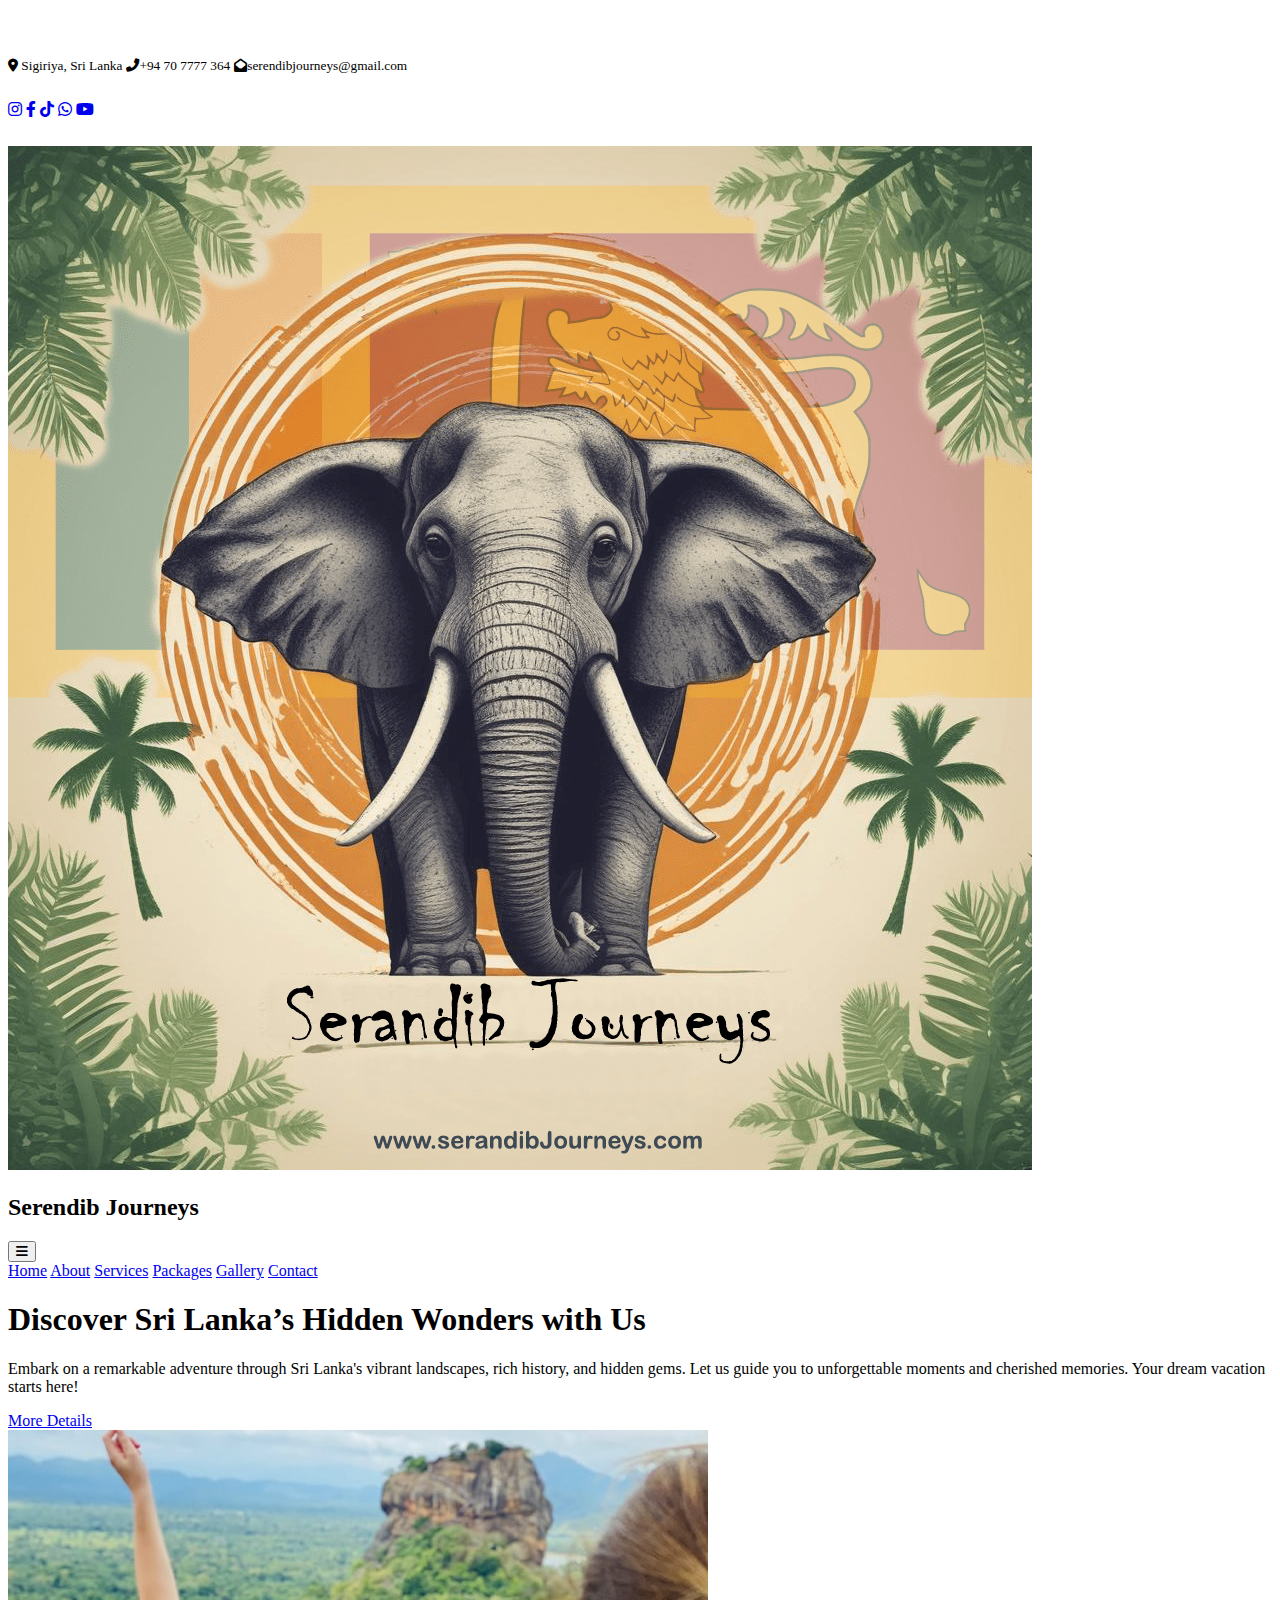
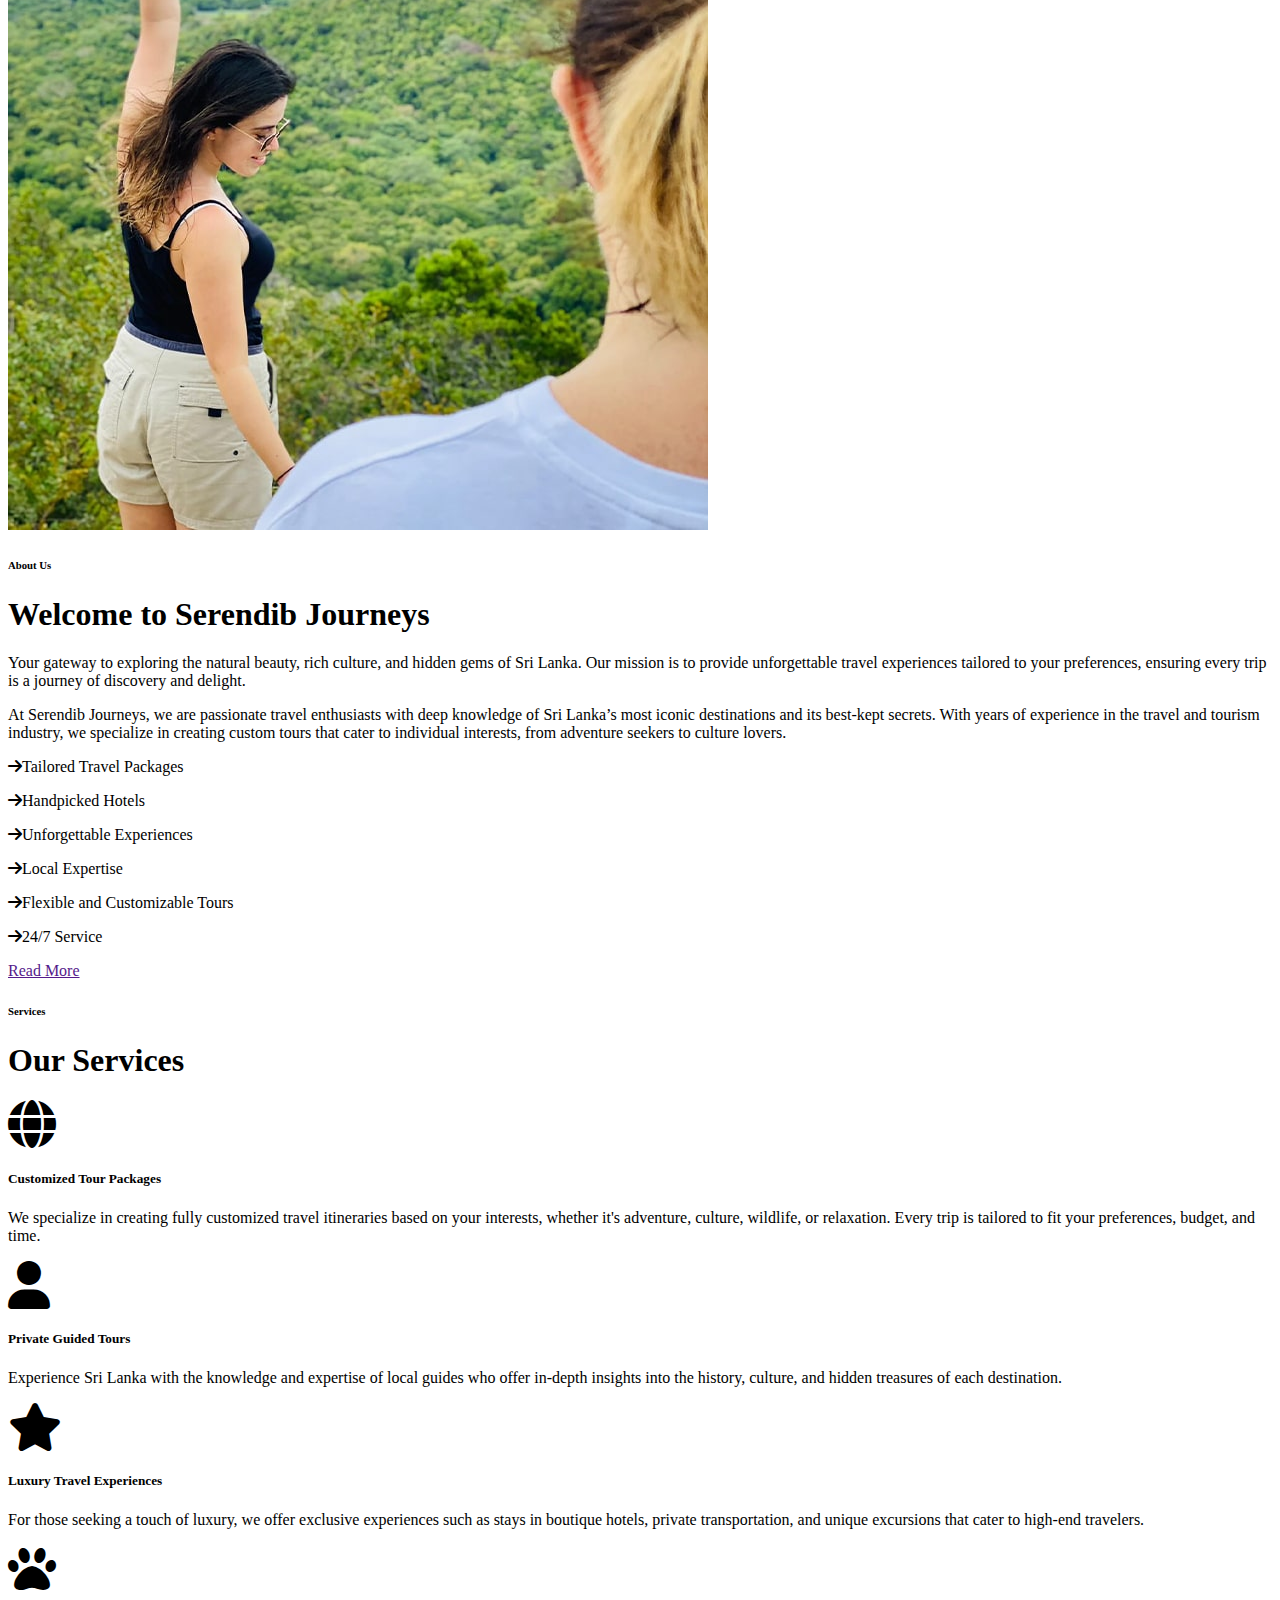
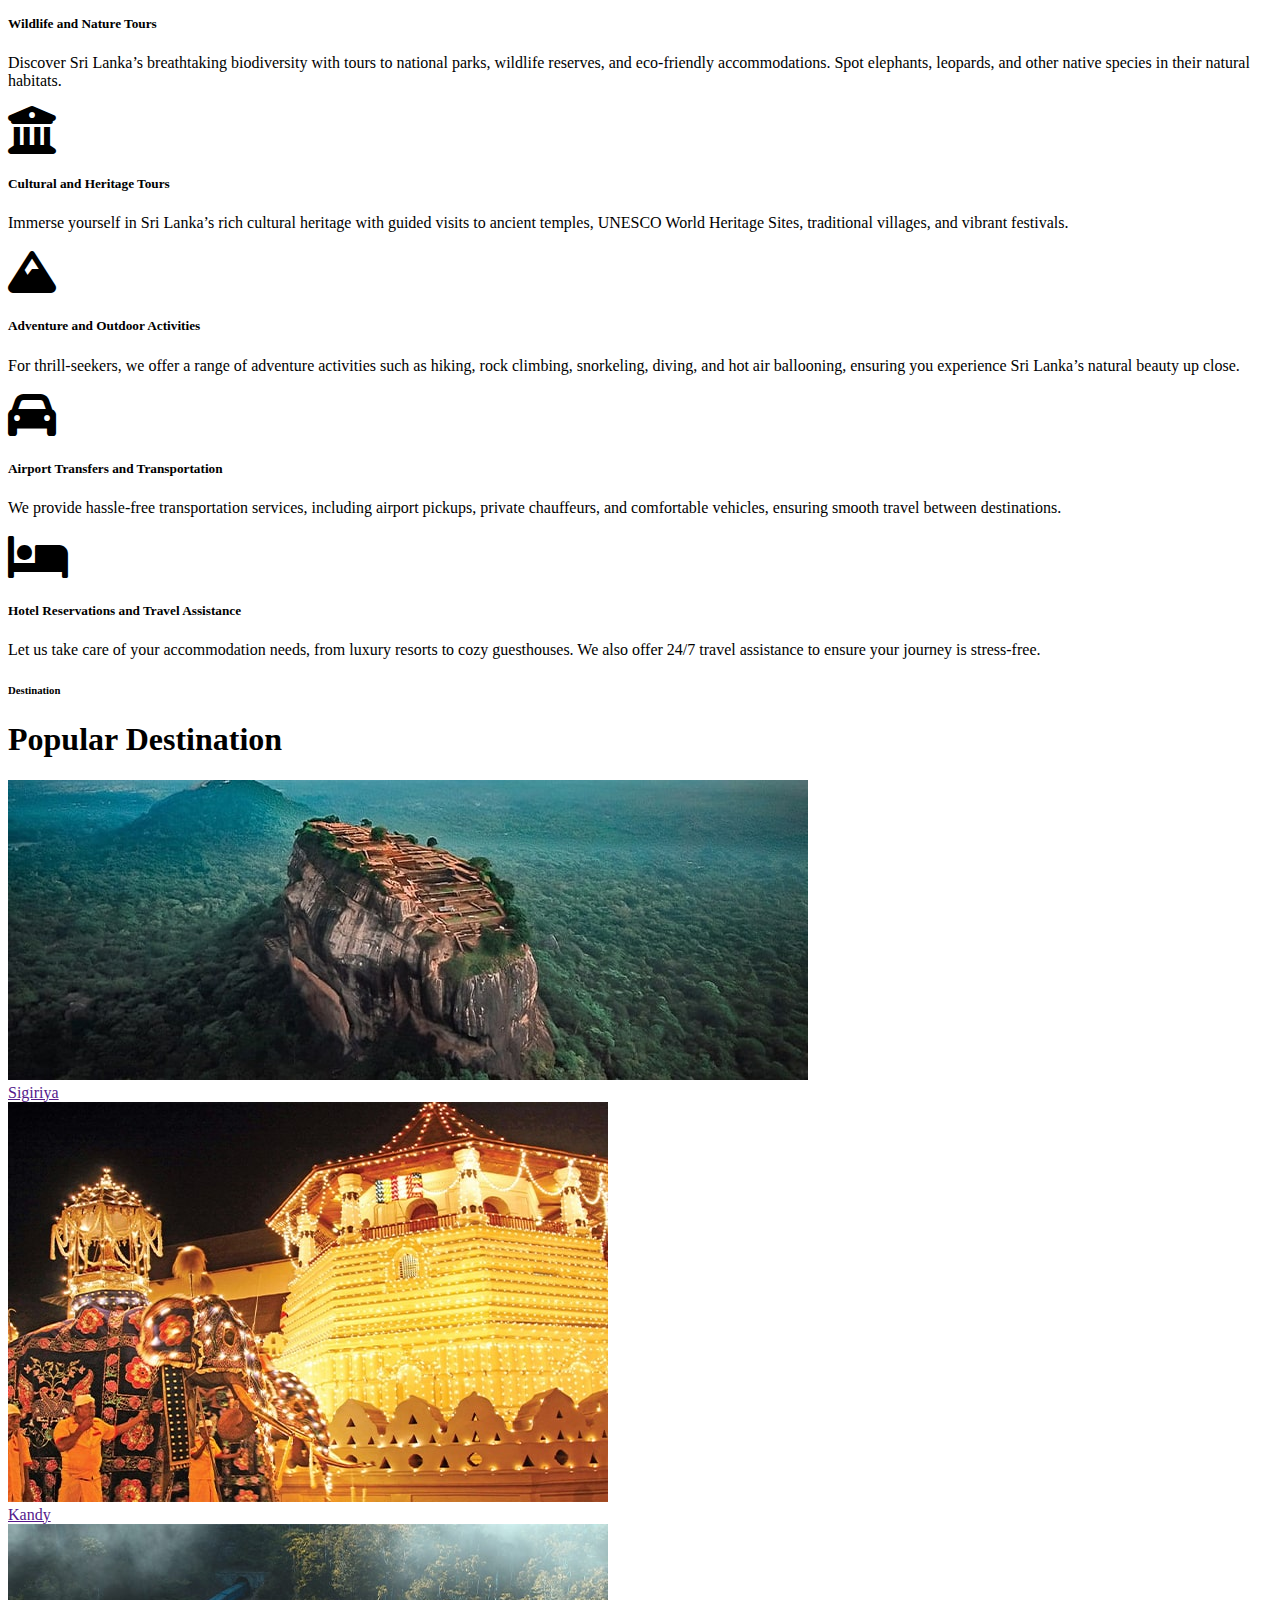
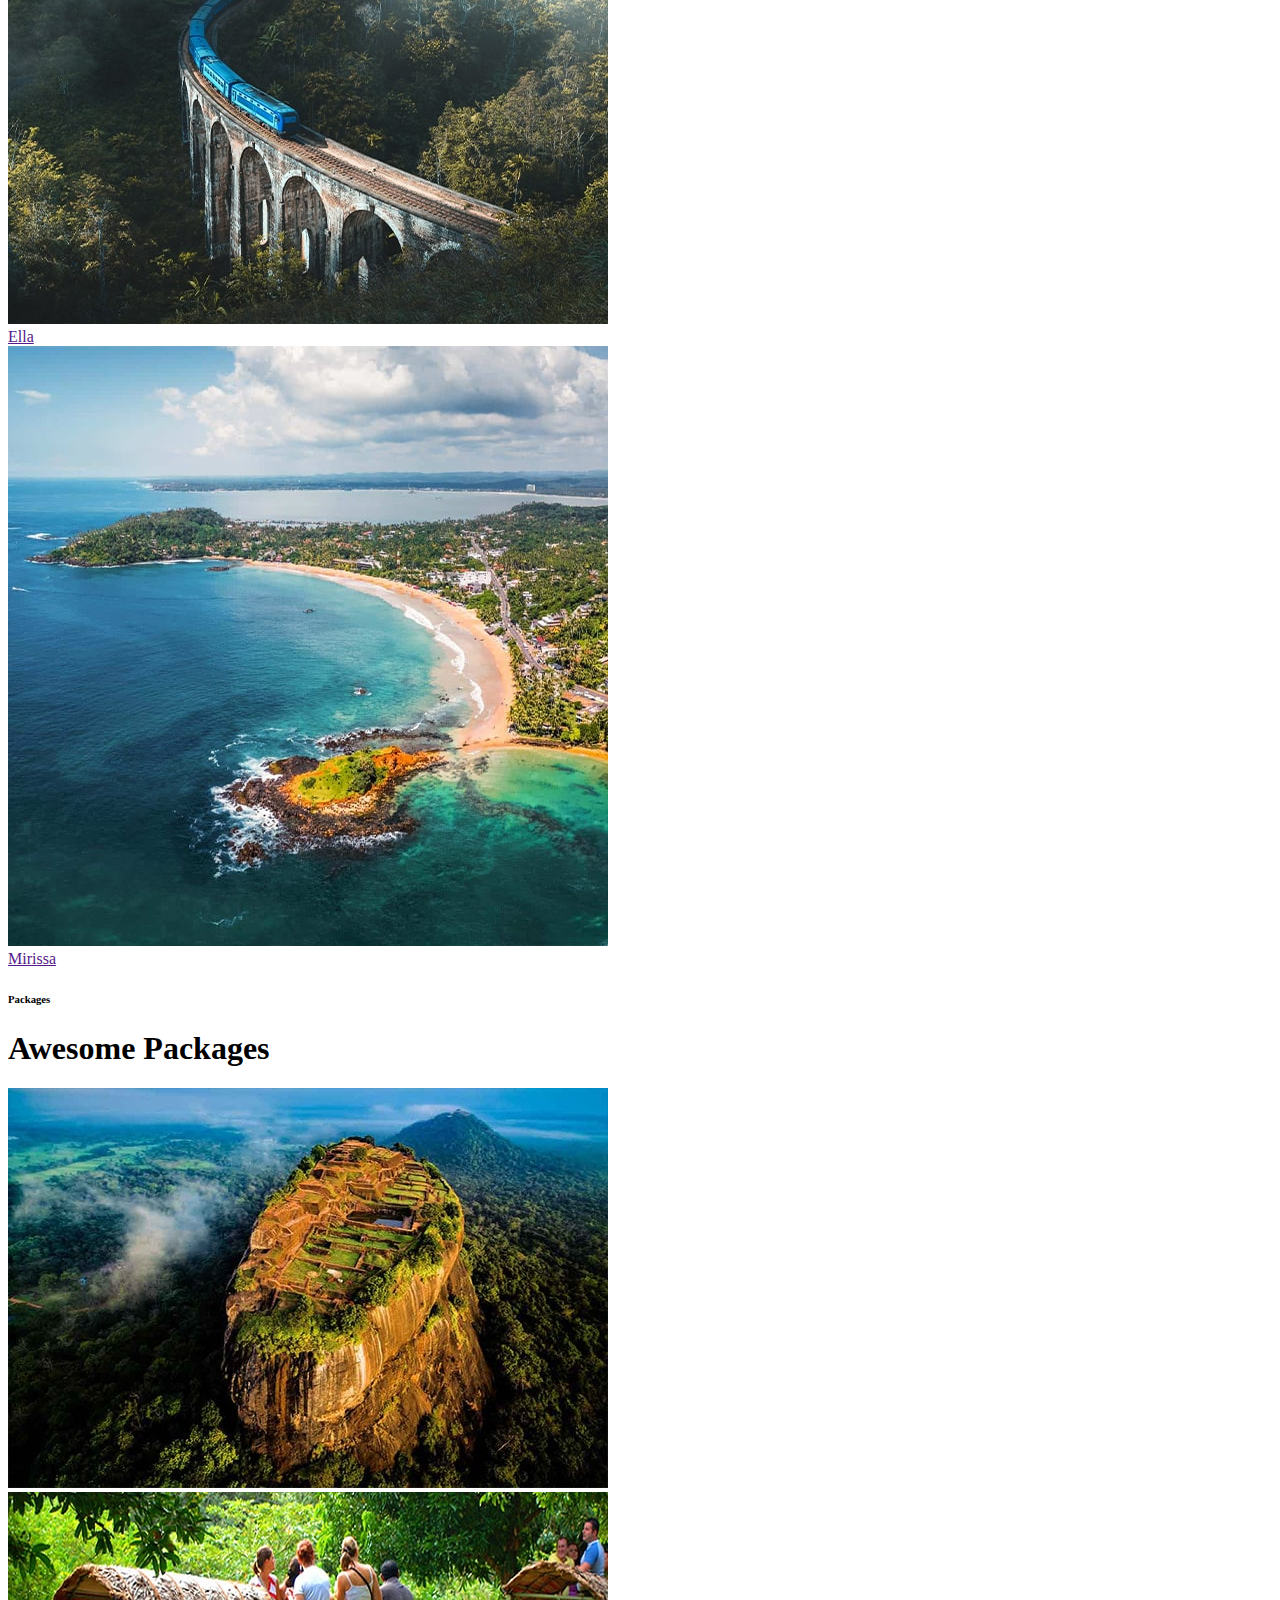
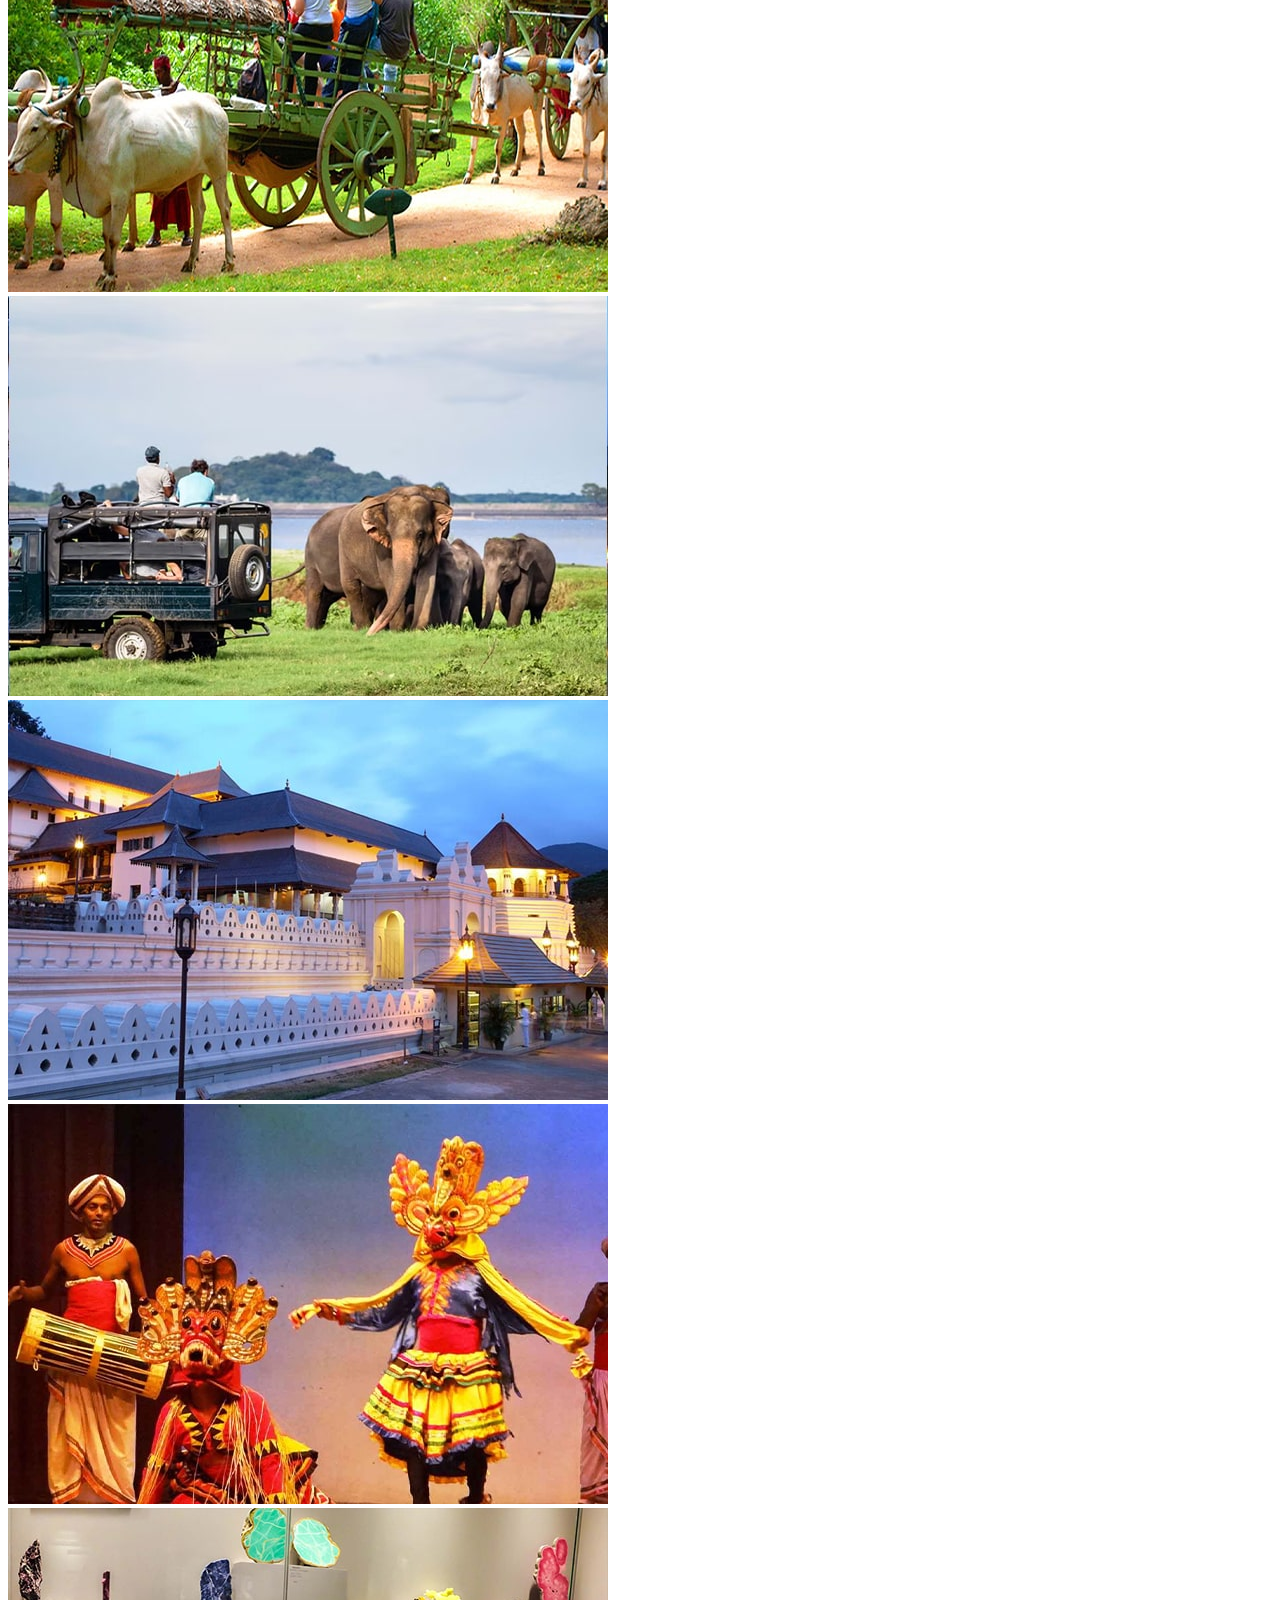
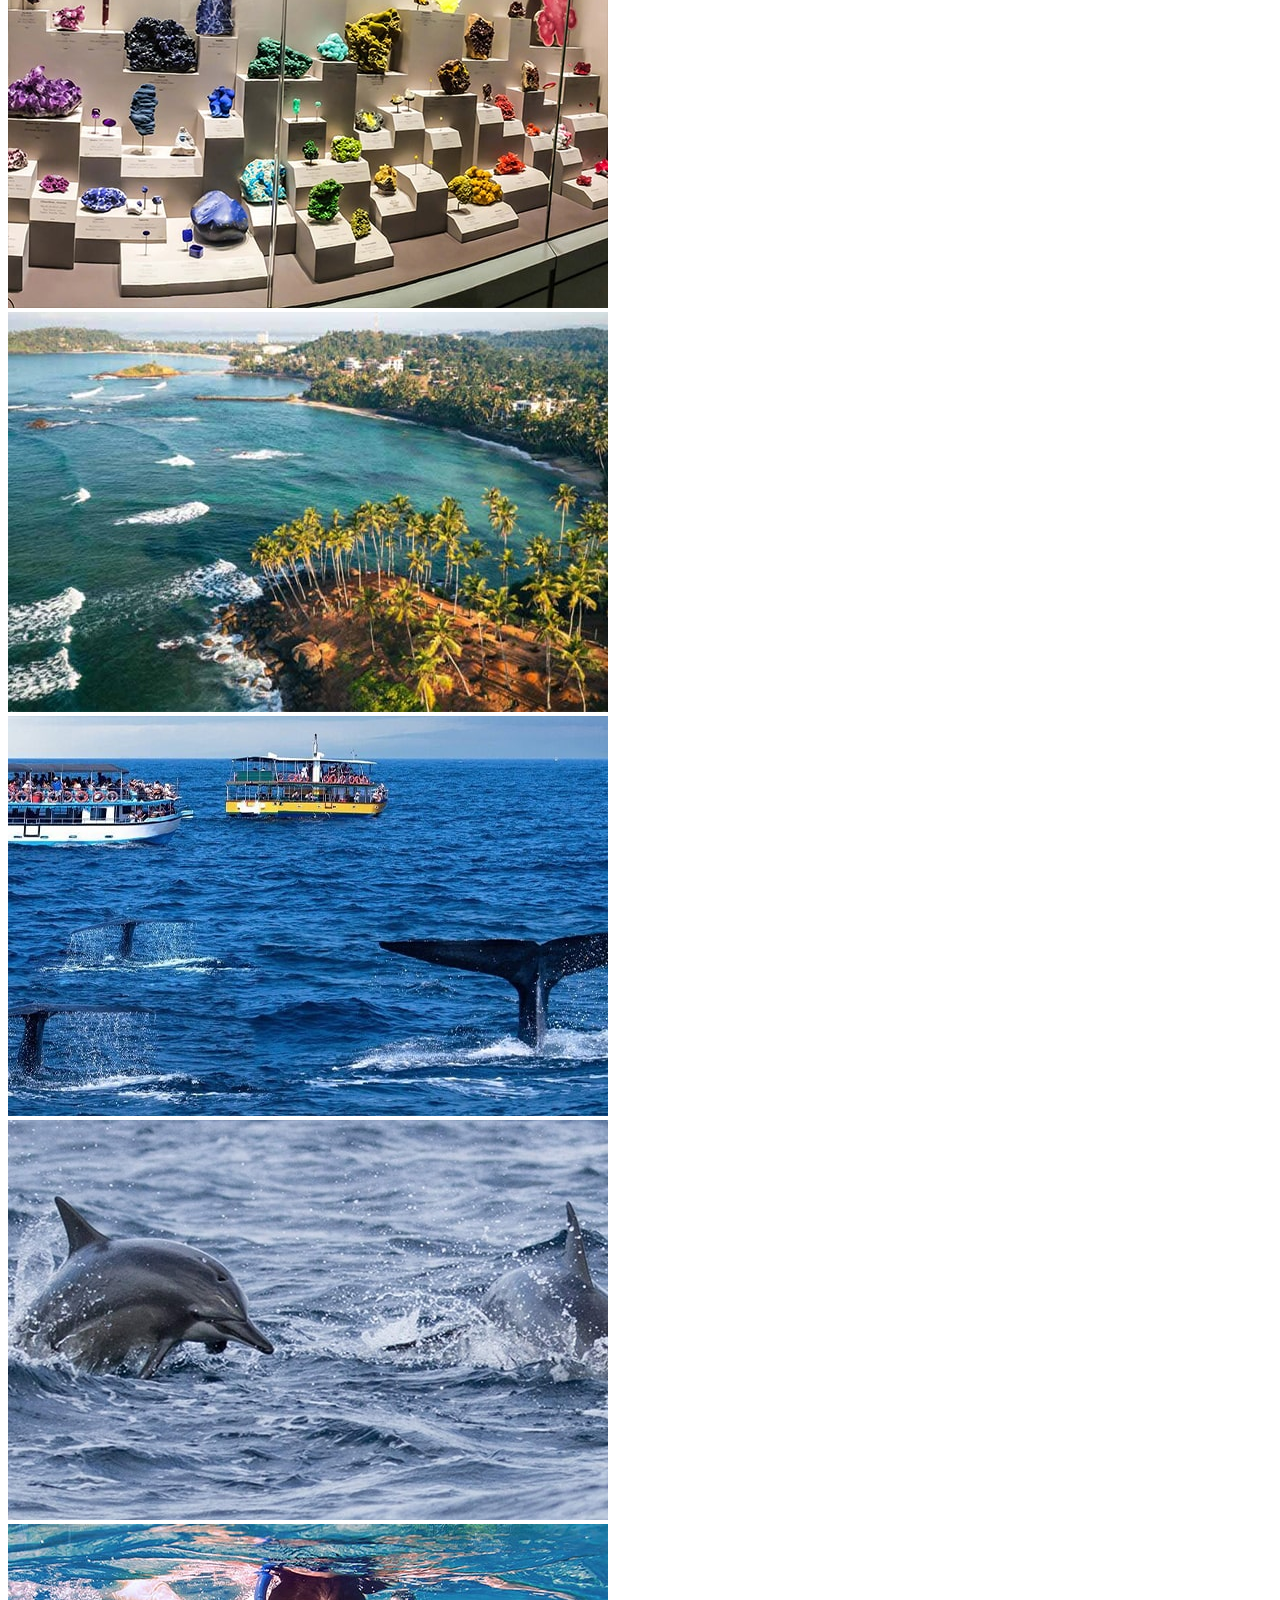
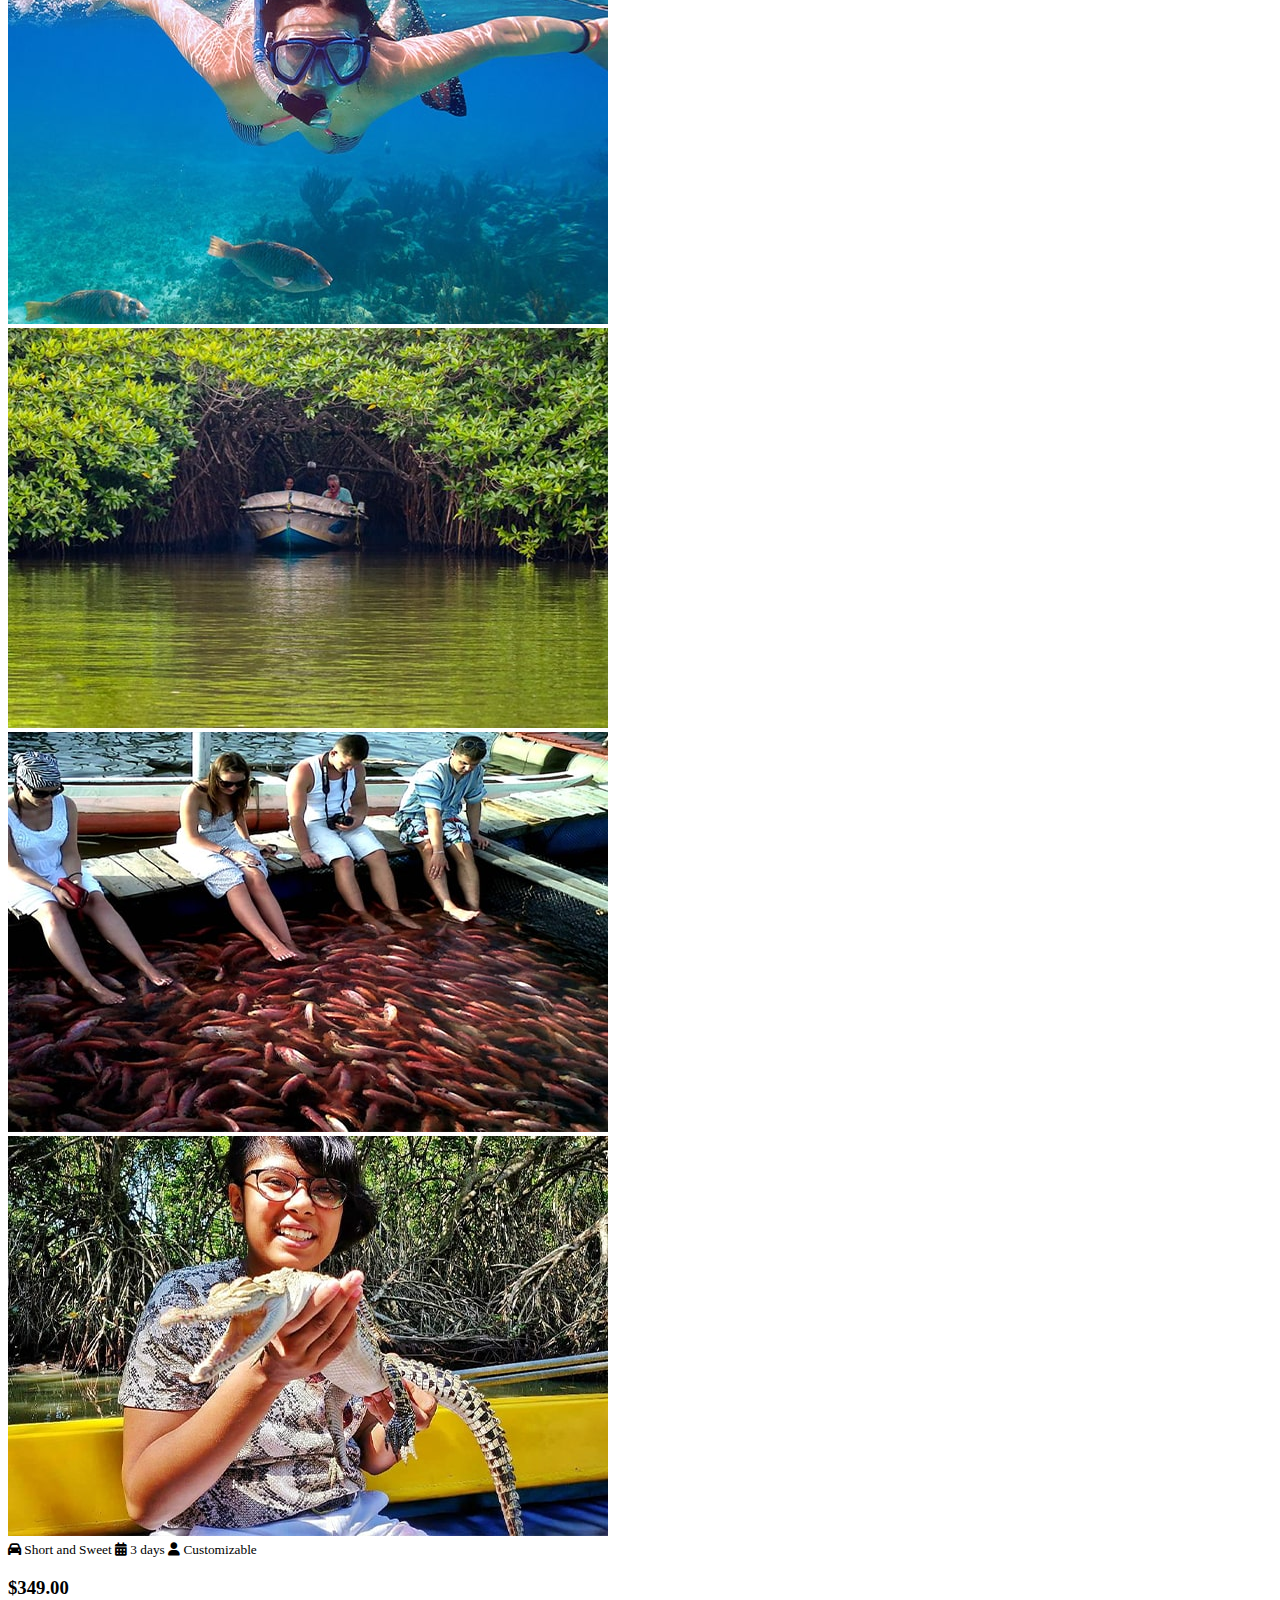
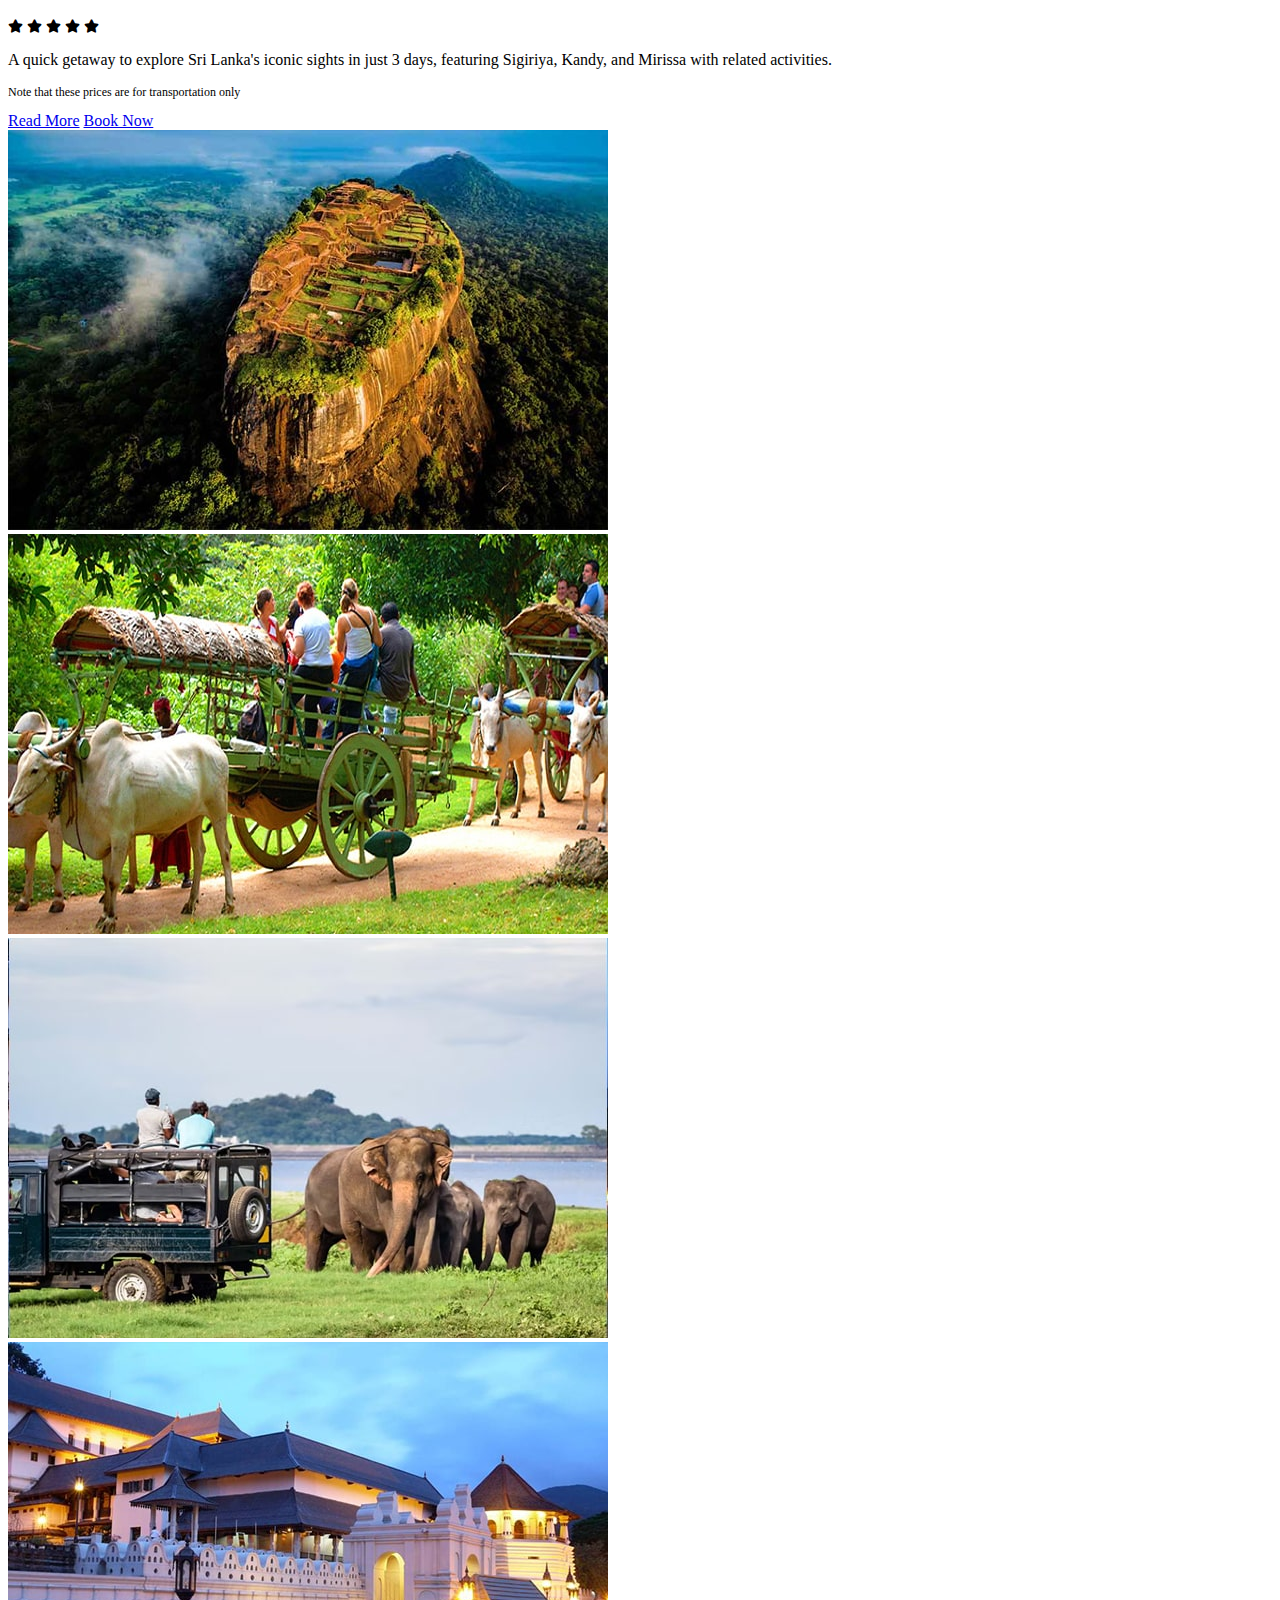
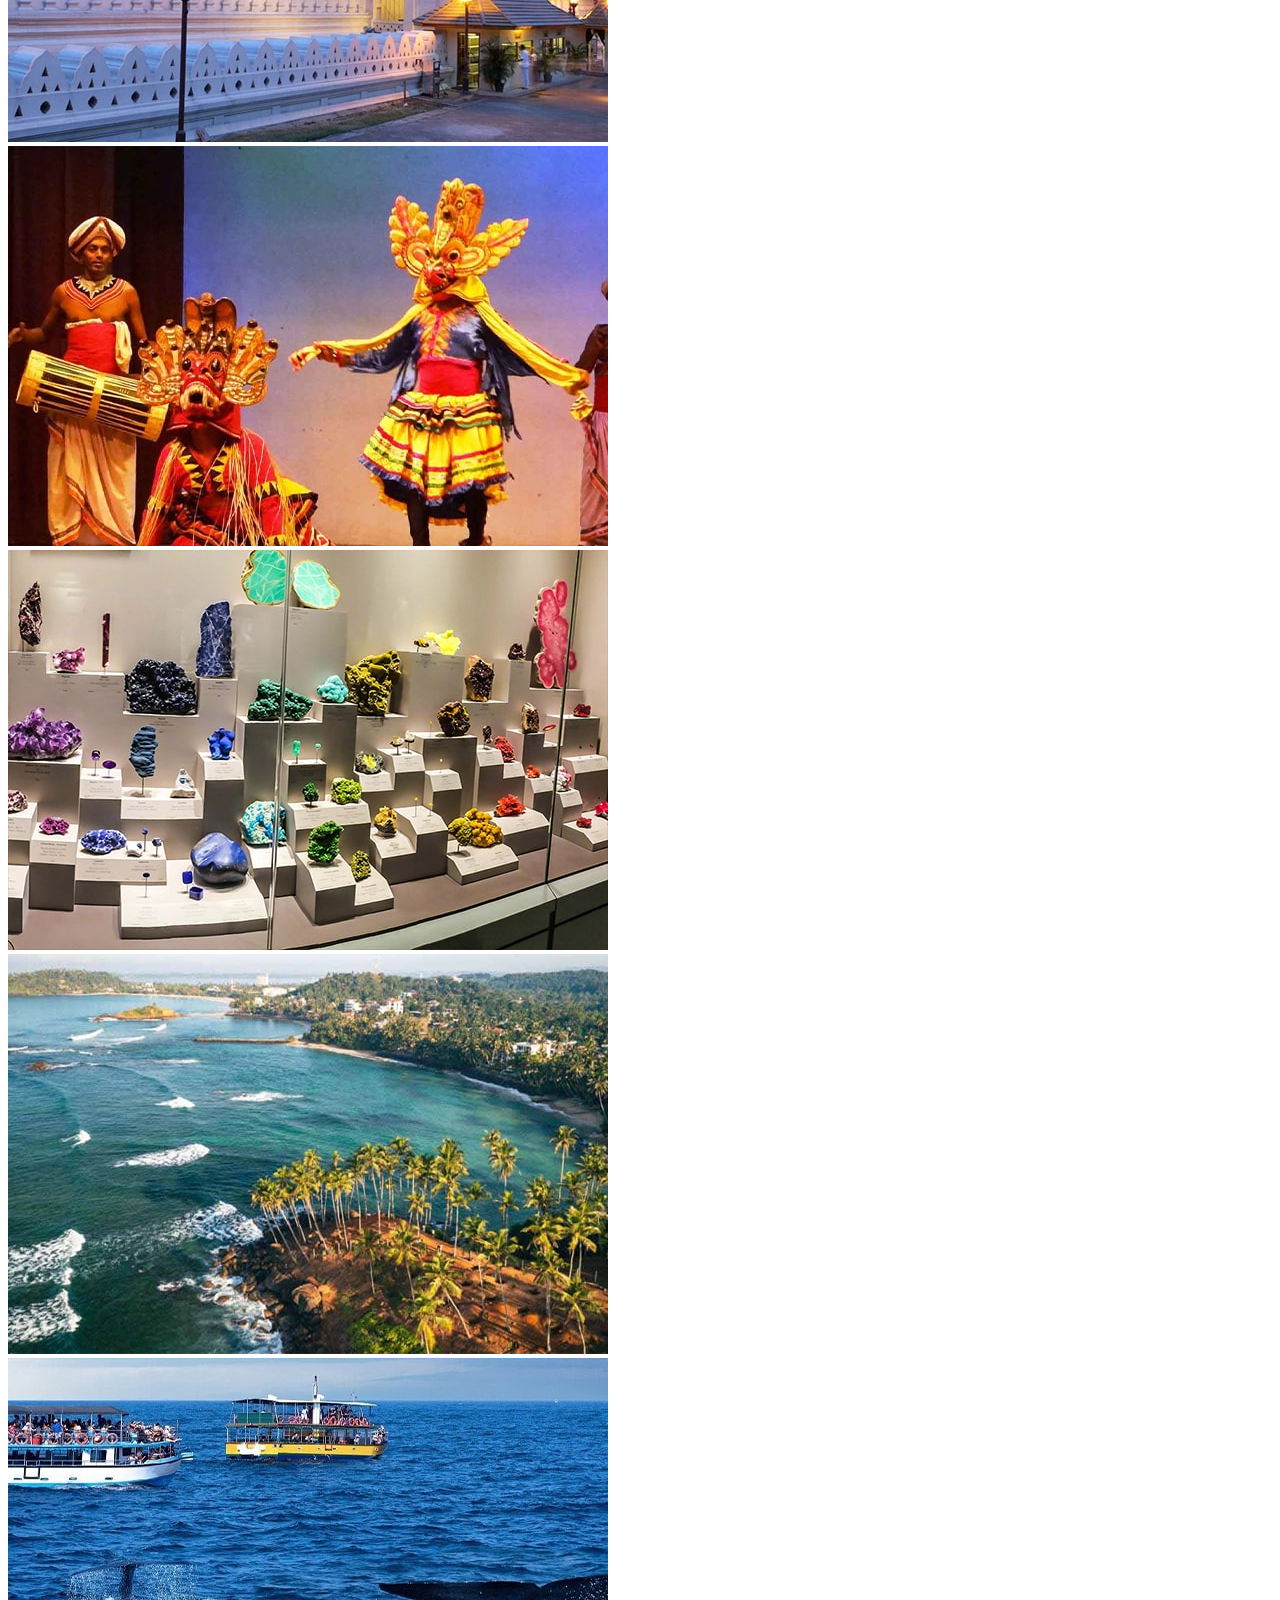
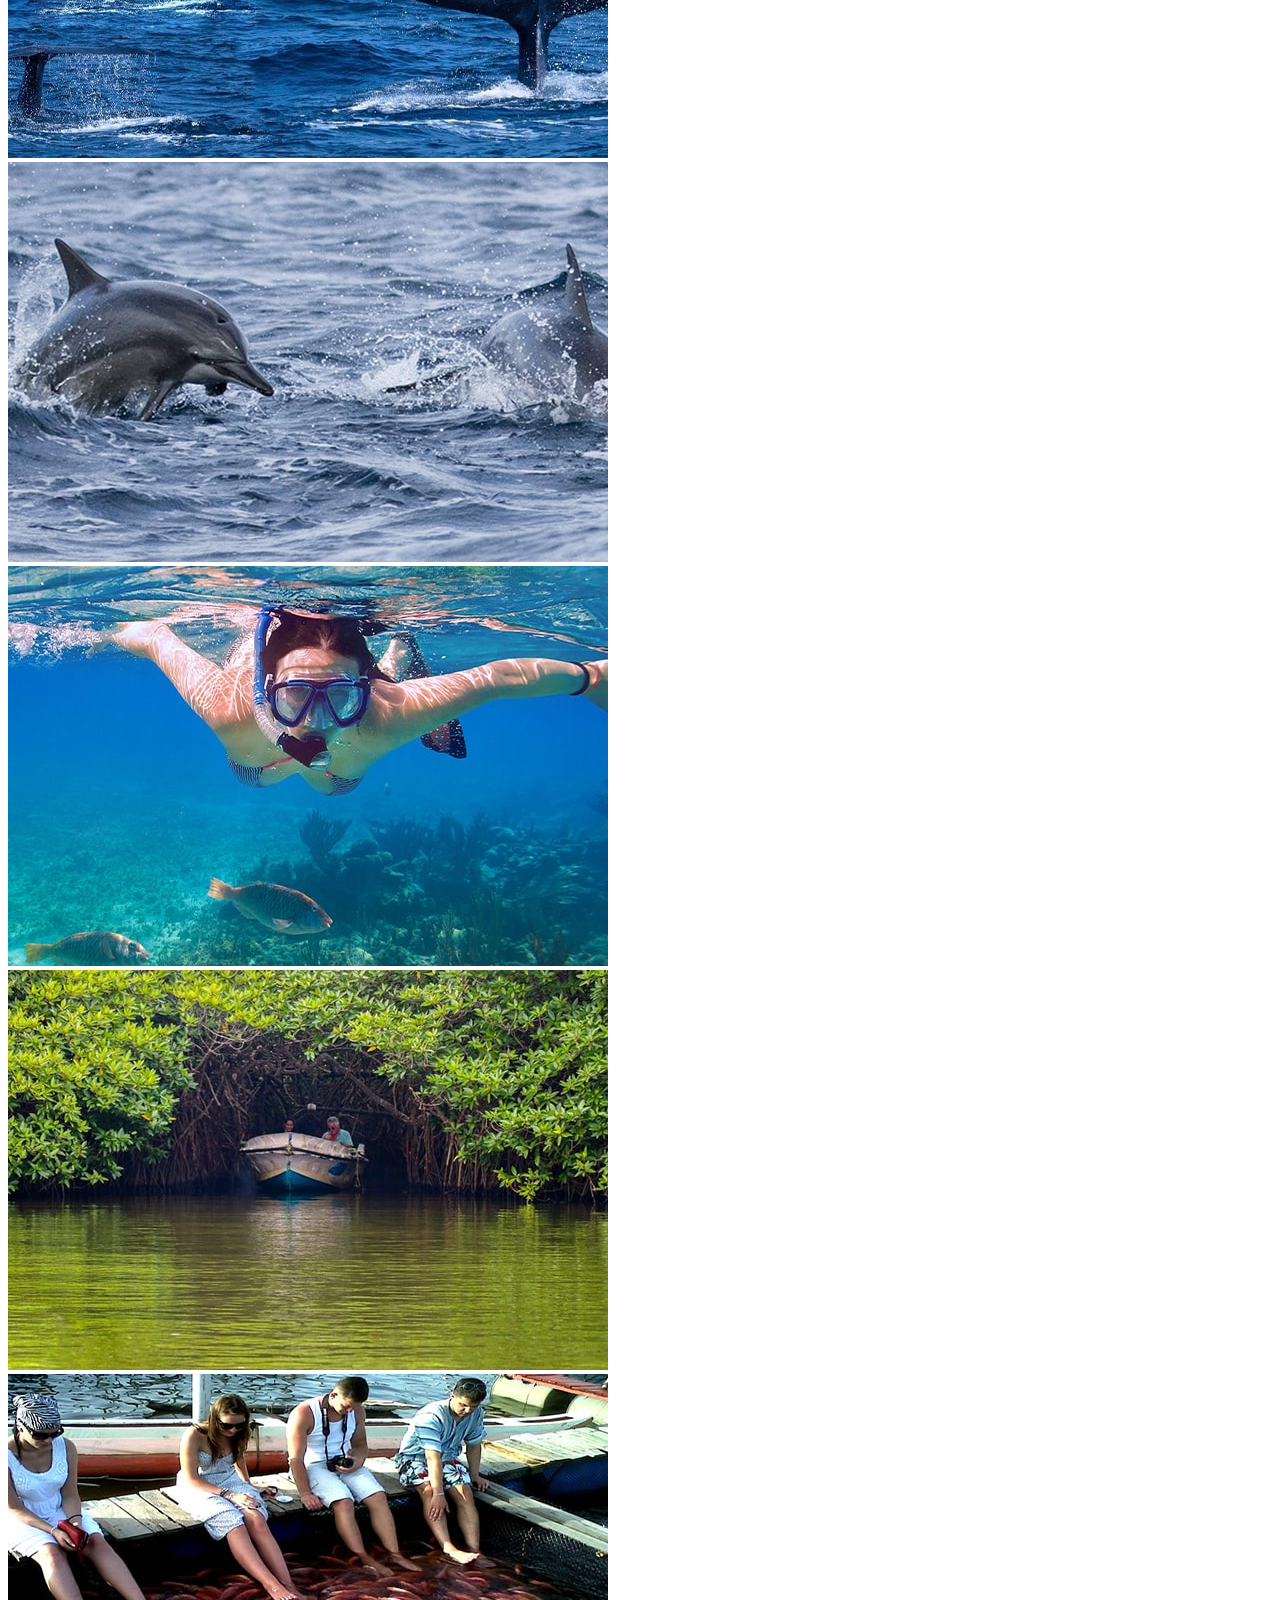
==== index.html @ efa12386 "img compress & set gallery" ====
<!DOCTYPE html>
<html lang="en">
  <head>
    <meta charset="utf-8" />
    <title>Serendib Journeys - Explore Sri Lanka with Expert Tour Guides</title>
    <meta content="width=device-width, initial-scale=1.0" name="viewport" />
    <meta
      content="Sri Lanka tours, expert tour guide, Ceylon travel, tourism"
      name="keywords"
    />
    <meta
      content="Discover the beauty of Sri Lanka with Serendib Journeys, the top tour guide service. Personalized itineraries, transport, and accommodations."
      name="description"
    />

    <!-- Favicon -->
    <link href="img/logo.png" rel="icon" />

    <!-- Google Web Fonts -->
    <link rel="preconnect" href="https://fonts.googleapis.com" />
    <link rel="preconnect" href="https://fonts.gstatic.com" crossorigin />
    <link
      href="https://fonts.googleapis.com/css2?family=Heebo:wght@400;500;600&family=Nunito:wght@600;700;800&display=swap"
      rel="stylesheet"
    />

    <!-- Icon Font Stylesheet -->
    <link
      href="https://cdnjs.cloudflare.com/ajax/libs/font-awesome/5.10.0/css/all.min.css"
      rel="stylesheet"
    />
    <link
      href="https://cdn.jsdelivr.net/npm/bootstrap-icons@1.4.1/font/bootstrap-icons.css"
      rel="stylesheet"
    />

    <link
      href="https://cdnjs.cloudflare.com/ajax/libs/font-awesome/6.0.0-beta3/css/all.min.css"
      rel="stylesheet"
    />

    <!-- Libraries Stylesheet -->
    <link href="lib/animate/animate.min.css" rel="stylesheet" />
    <link href="lib/owlcarousel/assets/owl.carousel.min.css" rel="stylesheet" />
    <link
      href="lib/tempusdominus/css/tempusdominus-bootstrap-4.min.css"
      rel="stylesheet"
    />

    <!-- Customized Bootstrap Stylesheet -->
    <link href="css/bootstrap.min.css" rel="stylesheet" />

    <!--  Stylesheet -->
    <link href="css/style.css" rel="stylesheet" />
  </head>
  <style>
    .carousel-item img {
      transition: transform 0.5s ease, opacity 0.5s ease;
    }
  </style>

  <body>
    <!-- Spinner Start -->
    <div
      id="spinner"
      class="show bg-white position-fixed translate-middle w-100 vh-100 top-50 start-50 d-flex align-items-center justify-content-center"
    >
      <div
        class="spinner-border text-primary"
        style="width: 3rem; height: 3rem"
        role="status"
      >
        <span class="sr-only">Loading...</span>
      </div>
    </div>
    <!-- Spinner End -->

    <!-- Topbar Start -->
    <div class="container-fluid bg-dark px-5 d-none d-lg-block">
      <div class="row gx-0">
        <div class="col-lg-8 text-center text-lg-start mb-2 mb-lg-0">
          <div class="d-inline-flex align-items-center" style="height: 45px">
            <small class="me-3 text-light"
              ><i class="fa fa-map-marker-alt me-2"></i> Sigiriya, Sri
              Lanka</small
            >
            <small class="me-3 text-light"
              ><i class="fa fa-phone-alt me-2"></i>+94 70 7777 364</small
            >
            <small class="text-light"
              ><i class="fa fa-envelope-open me-2"></i
              >serendibjourneys@gmail.com</small
            >
          </div>
        </div>
        <div class="col-lg-4 text-center text-lg-end">
          <div class="d-inline-flex align-items-center" style="height: 45px">
            <a
              class="btn btn-sm btn-outline-light btn-sm-square rounded-circle me-2"
              href="https://www.instagram.com/serendib_journeys/"
              target="_blank"
              rel="noopener noreferrer"
              ><i class="fab fa-instagram fw-normal"></i
            ></a>
            <a
              class="btn btn-sm btn-outline-light btn-sm-square rounded-circle me-2"
              href="https://web.facebook.com/profile.php?id=61565812649360"
              target="_blank"
              rel="noopener noreferrer"
              ><i class="fab fa-facebook-f fw-normal"></i
            ></a>
            <a
              class="btn btn-sm btn-outline-light btn-sm-square rounded-circle me-2"
              href="https://www.tiktok.com/@serendibjourneys"
              target="_blank"
              rel="noopener noreferrer"
              ><i class="fab fa-tiktok fw-normal"></i
            ></a>
            <a
              class="btn btn-sm btn-outline-light btn-sm-square rounded-circle me-2"
              href="https://wa.me/94707777364"
              target="_blank"
              rel="noopener noreferrer"
              ><i class="fab fa-whatsapp fw-normal"></i
            ></a>
            <a
              class="btn btn-sm btn-outline-light btn-sm-square rounded-circle"
              href="https://www.youtube.com/@SerendibJourneys"
              target="_blank"
              rel="noopener noreferrer"
              ><i class="fab fa-youtube fw-normal"></i
            ></a>
          </div>
        </div>
      </div>
    </div>
    <!-- Topbar End -->

    <!-- Navbar & Hero Start -->
    <div class="container-fluid position-relative p-0">
      <nav
        class="navbar navbar-expand-lg navbar-light px-4 px-lg-5 py-3 py-lg-0"
      >
        <a href="" class="navbar-brand p-0">
          <img src="img/logo.png" alt="Logo" />
        </a>
        <h2 class="text-primary m-0">Serendib Journeys</h2>
        <button
          class="navbar-toggler"
          type="button"
          data-bs-toggle="collapse"
          data-bs-target="#navbarCollapse"
        >
          <span class="fa fa-bars"></span>
        </button>
        <div class="collapse navbar-collapse" id="navbarCollapse">
          <div class="navbar-nav ms-auto py-0">
            <a href="index.html" class="nav-item nav-link active">Home</a>
            <a href="about.html" class="nav-item nav-link">About</a>
            <a href="service.html" class="nav-item nav-link">Services</a>
            <a href="package.html" class="nav-item nav-link">Packages</a>
            <a href="gallery.html" class="nav-item nav-link">Gallery</a>
            <a href="contact.html" class="nav-item nav-link">Contact</a>
          </div>
          <!-- <a href="" class="btn btn-primary rounded-pill py-2 px-4">Register</a> -->
        </div>
      </nav>

      <div class="container-fluid bg-primary py-5 mb-5 hero-header">
        <div class="container py-5">
          <div class="row justify-content-center py-5">
            <div class="col-lg-10 pt-lg-5 mt-lg-5 text-center">
              <h1 class="display-3 text-white mb-3 animated slideInDown">
                Discover Sri Lanka’s Hidden Wonders with Us
              </h1>
              <p class="fs-4 text-white mb-4 animated slideInDown">
                Embark on a remarkable adventure through Sri Lanka's vibrant
                landscapes, rich history, and hidden gems. Let us guide you to
                unforgettable moments and cherished memories. Your dream
                vacation starts here!
              </p>
              <div class="position-relative w-75 mx-auto animated slideInDown">
                <a
                  href="package.html"
                  class="btn btn-primary rounded-pill py-2 px-4"
                  >More Details</a
                >
                <!-- <input
                  class="form-control border-0 rounded-pill w-100 py-3 ps-4 pe-5"
                  type="text"
                  placeholder="Eg: Thailand"
                />
                <button
                  type="button"
                  class="btn btn-primary rounded-pill py-2 px-4 position-absolute top-0 end-0 me-2"
                  style="margin-top: 7px"
                >
                  Search
                </button> -->
              </div>
            </div>
          </div>
        </div>
      </div>
    </div>
    <!-- Navbar & Hero End -->

    <!-- About Start -->
    <div class="container-xxl py-5">
      <div class="container">
        <div class="row g-5">
          <div
            class="col-lg-6 wow fadeInUp"
            data-wow-delay="0.1s"
            style="min-height: 400px"
          >
            <div class="position-relative h-100">
              <img
                class="img-fluid position-absolute w-100 h-100"
                src="img/about.jpg"
                alt=""
                style="object-fit: cover"
              />
            </div>
          </div>
          <div class="col-lg-6 wow fadeInUp" data-wow-delay="0.3s">
            <h6 class="section-title bg-white text-start text-primary pe-3">
              About Us
            </h6>
            <h1 class="mb-4">
              Welcome to <span class="text-primary">Serendib Journeys</span>
            </h1>
            <p class="mb-4">
              Your gateway to exploring the natural beauty, rich culture, and
              hidden gems of Sri Lanka. Our mission is to provide unforgettable
              travel experiences tailored to your preferences, ensuring every
              trip is a journey of discovery and delight.
            </p>
            <p class="mb-4">
              At Serendib Journeys, we are passionate travel enthusiasts with
              deep knowledge of Sri Lanka’s most iconic destinations and its
              best-kept secrets. With years of experience in the travel and
              tourism industry, we specialize in creating custom tours that
              cater to individual interests, from adventure seekers to culture
              lovers.
            </p>
            <div class="row gy-2 gx-4 mb-4">
              <div class="col-sm-6">
                <p class="mb-0">
                  <i class="fa fa-arrow-right text-primary me-2"></i>Tailored
                  Travel Packages
                </p>
              </div>
              <div class="col-sm-6">
                <p class="mb-0">
                  <i class="fa fa-arrow-right text-primary me-2"></i>Handpicked
                  Hotels
                </p>
              </div>
              <div class="col-sm-6">
                <p class="mb-0">
                  <i class="fa fa-arrow-right text-primary me-2"></i
                  >Unforgettable Experiences
                </p>
              </div>
              <div class="col-sm-6">
                <p class="mb-0">
                  <i class="fa fa-arrow-right text-primary me-2"></i>Local
                  Expertise
                </p>
              </div>
              <div class="col-sm-6">
                <p class="mb-0">
                  <i class="fa fa-arrow-right text-primary me-2"></i>Flexible
                  and Customizable Tours
                </p>
              </div>
              <div class="col-sm-6">
                <p class="mb-0">
                  <i class="fa fa-arrow-right text-primary me-2"></i>24/7
                  Service
                </p>
              </div>
            </div>
            <a class="btn btn-primary py-3 px-5 mt-2" href="">Read More</a>
          </div>
        </div>
      </div>
    </div>
    <!-- About End -->

    <!-- Service Start -->
    <div class="container-xxl py-5">
      <div class="container">
        <div class="text-center wow fadeInUp" data-wow-delay="0.1s">
          <h6 class="section-title bg-white text-center text-primary px-3">
            Services
          </h6>
          <h1 class="mb-5">Our Services</h1>
        </div>
        <div class="row g-4">
          <div class="col-lg-3 col-sm-6 wow fadeInUp" data-wow-delay="0.1s">
            <div class="service-item rounded pt-3">
              <div class="p-4">
                <i class="fa fa-3x fa-globe text-primary mb-4"></i>
                <h5>Customized Tour Packages</h5>
                <p>
                  We specialize in creating fully customized travel itineraries
                  based on your interests, whether it's adventure, culture,
                  wildlife, or relaxation. Every trip is tailored to fit your
                  preferences, budget, and time.
                </p>
              </div>
            </div>
          </div>
          <div class="col-lg-3 col-sm-6 wow fadeInUp" data-wow-delay="0.3s">
            <div class="service-item rounded pt-3">
              <div class="p-4">
                <i class="fa fa-3x fa-user text-primary mb-4"></i>
                <h5>Private Guided Tours</h5>
                <p>
                  Experience Sri Lanka with the knowledge and expertise of local
                  guides who offer in-depth insights into the history, culture,
                  and hidden treasures of each destination.
                </p>
              </div>
            </div>
          </div>
          <div class="col-lg-3 col-sm-6 wow fadeInUp" data-wow-delay="0.5s">
            <div class="service-item rounded pt-3">
              <div class="p-4">
                <i class="fa fa-3x fa-star text-primary mb-4"></i>
                <h5>Luxury Travel Experiences</h5>
                <p>
                  For those seeking a touch of luxury, we offer exclusive
                  experiences such as stays in boutique hotels, private
                  transportation, and unique excursions that cater to high-end
                  travelers.
                </p>
              </div>
            </div>
          </div>
          <div class="col-lg-3 col-sm-6 wow fadeInUp" data-wow-delay="0.7s">
            <div class="service-item rounded pt-3">
              <div class="p-4">
                <i class="fa fa-3x fa-paw text-primary mb-4"></i>
                <h5>Wildlife and Nature Tours</h5>
                <p>
                  Discover Sri Lanka’s breathtaking biodiversity with tours to
                  national parks, wildlife reserves, and eco-friendly
                  accommodations. Spot elephants, leopards, and other native
                  species in their natural habitats.
                </p>
              </div>
            </div>
          </div>
          <div class="col-lg-3 col-sm-6 wow fadeInUp" data-wow-delay="0.1s">
            <div class="service-item rounded pt-3">
              <div class="p-4">
                <i class="fa fa-3x fa-university text-primary mb-4"></i>
                <h5>Cultural and Heritage Tours</h5>
                <p>
                  Immerse yourself in Sri Lanka’s rich cultural heritage with
                  guided visits to ancient temples, UNESCO World Heritage Sites,
                  traditional villages, and vibrant festivals.
                </p>
              </div>
            </div>
          </div>
          <div class="col-lg-3 col-sm-6 wow fadeInUp" data-wow-delay="0.3s">
            <div class="service-item rounded pt-3">
              <div class="p-4">
                <i class="fa fa-3x fa-mountain text-primary mb-4"></i>
                <h5>Adventure and Outdoor Activities</h5>
                <p>
                  For thrill-seekers, we offer a range of adventure activities
                  such as hiking, rock climbing, snorkeling, diving, and hot air
                  ballooning, ensuring you experience Sri Lanka’s natural beauty
                  up close.
                </p>
              </div>
            </div>
          </div>
          <div class="col-lg-3 col-sm-6 wow fadeInUp" data-wow-delay="0.5s">
            <div class="service-item rounded pt-3">
              <div class="p-4">
                <i class="fa fa-3x fa-car text-primary mb-4"></i>
                <h5>Airport Transfers and Transportation</h5>
                <p>
                  We provide hassle-free transportation services, including
                  airport pickups, private chauffeurs, and comfortable vehicles,
                  ensuring smooth travel between destinations.
                </p>
              </div>
            </div>
          </div>
          <div class="col-lg-3 col-sm-6 wow fadeInUp" data-wow-delay="0.7s">
            <div class="service-item rounded pt-3">
              <div class="p-4">
                <i class="fa fa-3x fa-bed text-primary mb-4"></i>
                <h5>Hotel Reservations and Travel Assistance</h5>
                <p>
                  Let us take care of your accommodation needs, from luxury
                  resorts to cozy guesthouses. We also offer 24/7 travel
                  assistance to ensure your journey is stress-free.
                </p>
              </div>
            </div>
          </div>
        </div>
      </div>
    </div>
    <!-- Service End -->

    <!-- Destination Start -->
    <div class="container-xxl py-5 destination">
      <div class="container">
        <div class="text-center wow fadeInUp" data-wow-delay="0.1s">
          <h6 class="section-title bg-white text-center text-primary px-3">
            Destination
          </h6>
          <h1 class="mb-5">Popular Destination</h1>
        </div>
        <div class="row g-3">
          <div class="col-lg-7 col-md-6">
            <div class="row g-3">
              <div class="col-lg-12 col-md-12 wow zoomIn" data-wow-delay="0.1s">
                <a class="position-relative d-block overflow-hidden" href="">
                  <img class="img-fluid" src="img/destination-1.jpg" alt="" />
                  <div
                    class="bg-white text-primary fw-bold position-absolute bottom-0 end-0 m-3 py-1 px-2"
                  >
                    Sigiriya
                  </div>
                </a>
              </div>
              <div class="col-lg-6 col-md-12 wow zoomIn" data-wow-delay="0.3s">
                <a class="position-relative d-block overflow-hidden" href="">
                  <img class="img-fluid" src="img/destination-2.jpg" alt="" />
                  <!-- <div
                    class="bg-white text-danger fw-bold position-absolute top-0 start-0 m-3 py-1 px-2"
                  >
                    25% OFF
                  </div> -->
                  <div
                    class="bg-white text-primary fw-bold position-absolute bottom-0 end-0 m-3 py-1 px-2"
                  >
                    Kandy
                  </div>
                </a>
              </div>
              <div class="col-lg-6 col-md-12 wow zoomIn" data-wow-delay="0.5s">
                <a class="position-relative d-block overflow-hidden" href="">
                  <img class="img-fluid" src="img/destination-3.jpg" alt="" />
                  <!-- <div
                    class="bg-white text-danger fw-bold position-absolute top-0 start-0 m-3 py-1 px-2"
                  >
                    35% OFF
                  </div> -->
                  <div
                    class="bg-white text-primary fw-bold position-absolute bottom-0 end-0 m-3 py-1 px-2"
                  >
                    Ella
                  </div>
                </a>
              </div>
            </div>
          </div>
          <div
            class="col-lg-5 col-md-6 wow zoomIn"
            data-wow-delay="0.7s"
            style="min-height: 350px"
          >
            <a class="position-relative d-block h-100 overflow-hidden" href="">
              <img
                class="img-fluid position-absolute w-100 h-100"
                src="img/destination-4.jpg"
                alt=""
                style="object-fit: cover"
              />
              <!-- <div
                class="bg-white text-danger fw-bold position-absolute top-0 start-0 m-3 py-1 px-2"
              >
                20% OFF
              </div> -->
              <div
                class="bg-white text-primary fw-bold position-absolute bottom-0 end-0 m-3 py-1 px-2"
              >
                Mirissa
              </div>
            </a>
          </div>
        </div>
      </div>
    </div>
    <!-- Destination Start -->

    <!-- Package Start -->
    <div class="container-xxl py-5">
      <div class="container">
        <div class="text-center wow fadeInUp" data-wow-delay="0.1s">
          <h6 class="section-title bg-white text-center text-primary px-3">
            Packages
          </h6>
          <h1 class="mb-5">Awesome Packages</h1>
        </div>
        <div class="row g-4 justify-content-center">
          <div class="col-lg-4 col-md-6 wow fadeInUp" data-wow-delay="0.1s">
            <div class="package-item">
              <div
                id="carouselExample"
                class="carousel slide carousel-fade"
                data-ride="carousel"
                data-interval="3000"
                data-pause="hover"
              >
                <div class="carousel-inner">
                  <div class="carousel-item active">
                    <img class="img-fluid" src="img/sigiriya-1.jpg" alt="" />
                  </div>
                  <div class="carousel-item">
                    <img class="img-fluid" src="img/sigiriya-3.jpg" alt="" />
                  </div>
                  <div class="carousel-item">
                    <img class="img-fluid" src="img/sigiriya-5.jpg" alt="" />
                  </div>
                  <div class="carousel-item">
                    <img class="img-fluid" src="img/kandy-1.jpg" alt="" />
                  </div>
                  <div class="carousel-item">
                    <img class="img-fluid" src="img/kandy-4.jpg" alt="" />
                  </div>
                  <div class="carousel-item">
                    <img class="img-fluid" src="img/kandy-6.jpg" alt="" />
                  </div>
                  <div class="carousel-item">
                    <img class="img-fluid" src="img/mirissa-1.jpg" alt="" />
                  </div>
                  <div class="carousel-item">
                    <img class="img-fluid" src="img/mirissa-2.jpg" alt="" />
                  </div>
                  <div class="carousel-item">
                    <img class="img-fluid" src="img/mirissa-3.jpg" alt="" />
                  </div>
                  <div class="carousel-item">
                    <img class="img-fluid" src="img/mirissa-4.jpg" alt="" />
                  </div>
                  <div class="carousel-item">
                    <img class="img-fluid" src="img/maduriver-1.jpg" alt="" />
                  </div>
                  <div class="carousel-item">
                    <img class="img-fluid" src="img/maduriver-2.jpg" alt="" />
                  </div>
                  <div class="carousel-item">
                    <img class="img-fluid" src="img/maduriver-3.jpg" alt="" />
                  </div>
                </div>
                <a
                  class="carousel-control-prev"
                  href="#carouselExample"
                  role="button"
                  data-slide="prev"
                >
                  <span
                    class="carousel-control-prev-icon"
                    aria-hidden="true"
                  ></span>
                  <span class="sr-only">Previous</span>
                </a>
                <a
                  class="carousel-control-next"
                  href="#carouselExample"
                  role="button"
                  data-slide="next"
                >
                  <span
                    class="carousel-control-next-icon"
                    aria-hidden="true"
                  ></span>
                  <span class="sr-only">Next</span>
                </a>
              </div>
              <div class="d-flex border-bottom">
                <small class="flex-fill text-center border-end py-2">
                  <i class="fa fa-car text-primary me-2"></i> Short and Sweet
                </small>
                <small class="flex-fill text-center border-end py-2">
                  <i class="fa fa-calendar-alt text-primary me-2"></i> 3 days
                </small>
                <small class="flex-fill text-center py-2">
                  <i class="fa fa-user text-primary me-2"></i> Customizable
                </small>
              </div>
              <div class="text-center p-4">
                <h3 class="mb-0">$349.00</h3>
                <div class="mb-3">
                  <small class="fa fa-star text-primary"></small>
                  <small class="fa fa-star text-primary"></small>
                  <small class="fa fa-star text-primary"></small>
                  <small class="fa fa-star text-primary"></small>
                  <small class="fa fa-star text-primary"></small>
                </div>
                <p>
                  A quick getaway to explore Sri Lanka's iconic sights in just 3
                  days, featuring Sigiriya, Kandy, and Mirissa with related
                  activities.
                </p>
                <p style="font-size: 12px">
                  Note that these prices are for transportation only
                </p>
                <div class="d-flex justify-content-center mb-2">
                  <a
                    href="#"
                    class="btn btn-sm btn-primary px-3 border-end"
                    style="border-radius: 30px 0 0 30px"
                    >Read More</a
                  >
                  <a
                    href="https://docs.google.com/forms/d/1ZCbUIeAIoT1xth3A4rN3XnP0q_A1EdX45BpyEPf7qZ0/"
                    class="btn btn-sm btn-primary px-3"
                    style="border-radius: 0 30px 30px 0"
                    >Book Now</a
                  >
                </div>
              </div>
            </div>
          </div>
          <div class="col-lg-4 col-md-6 wow fadeInUp" data-wow-delay="0.2s">
            <div class="package-item">
              <div
                id="carouselExample"
                class="carousel slide carousel-fade"
                data-ride="carousel"
                data-interval="3000"
                data-pause="hover"
              >
                <div class="carousel-inner">
                  <div class="carousel-item">
                    <img class="img-fluid" src="img/sigiriya-1.jpg" alt="" />
                  </div>
                  <div class="carousel-item">
                    <img class="img-fluid" src="img/sigiriya-3.jpg" alt="" />
                  </div>
                  <div class="carousel-item active">
                    <img class="img-fluid" src="img/sigiriya-5.jpg" alt="" />
                  </div>
                  <div class="carousel-item">
                    <img class="img-fluid" src="img/kandy-1.jpg" alt="" />
                  </div>
                  <div class="carousel-item">
                    <img class="img-fluid" src="img/kandy-4.jpg" alt="" />
                  </div>
                  <div class="carousel-item">
                    <img class="img-fluid" src="img/kandy-6.jpg" alt="" />
                  </div>
                  <div class="carousel-item">
                    <img class="img-fluid" src="img/mirissa-1.jpg" alt="" />
                  </div>
                  <div class="carousel-item">
                    <img class="img-fluid" src="img/mirissa-2.jpg" alt="" />
                  </div>
                  <div class="carousel-item">
                    <img class="img-fluid" src="img/mirissa-3.jpg" alt="" />
                  </div>
                  <div class="carousel-item">
                    <img class="img-fluid" src="img/mirissa-4.jpg" alt="" />
                  </div>
                  <div class="carousel-item">
                    <img class="img-fluid" src="img/maduriver-1.jpg" alt="" />
                  </div>
                  <div class="carousel-item">
                    <img class="img-fluid" src="img/maduriver-2.jpg" alt="" />
                  </div>
                  <div class="carousel-item">
                    <img class="img-fluid" src="img/maduriver-3.jpg" alt="" />
                  </div>
                </div>
                <a
                  class="carousel-control-prev"
                  href="#carouselExample"
                  role="button"
                  data-slide="prev"
                >
                  <span
                    class="carousel-control-prev-icon"
                    aria-hidden="true"
                  ></span>
                  <span class="sr-only">Previous</span>
                </a>
                <a
                  class="carousel-control-next"
                  href="#carouselExample"
                  role="button"
                  data-slide="next"
                >
                  <span
                    class="carousel-control-next-icon"
                    aria-hidden="true"
                  ></span>
                  <span class="sr-only">Next</span>
                </a>
              </div>
              <div class="d-flex border-bottom">
                <small class="flex-fill text-center border-end py-2">
                  <i class="fa fa-car text-primary me-2"></i> Nature Escape
                </small>
                <small class="flex-fill text-center border-end py-2">
                  <i class="fa fa-calendar-alt text-primary me-2"></i> 6 days
                </small>
                <small class="flex-fill text-center py-2">
                  <i class="fa fa-user text-primary me-2"></i> Customizable
                </small>
              </div>
              <div class="text-center p-4">
                <h3 class="mb-0">$639.00</h3>
                <div class="mb-3">
                  <small class="fa fa-star text-primary"></small>
                  <small class="fa fa-star text-primary"></small>
                  <small class="fa fa-star text-primary"></small>
                  <small class="fa fa-star text-primary"></small>
                  <small class="fa fa-star text-primary"></small>
                </div>
                <p>
                  Discover Sri Lanka’s breathtaking landscapes in this 6 day
                  adventure, from lush tea plantations to wildlife safaris.
                </p>
                <p style="font-size: 12px">
                  Note that these prices are for transportation only
                </p>
                <div class="d-flex justify-content-center mb-2">
                  <a
                    href="#"
                    class="btn btn-sm btn-primary px-3 border-end"
                    style="border-radius: 30px 0 0 30px"
                    >Read More</a
                  >
                  <a
                    href="https://docs.google.com/forms/d/1ZCbUIeAIoT1xth3A4rN3XnP0q_A1EdX45BpyEPf7qZ0/"
                    class="btn btn-sm btn-primary px-3"
                    style="border-radius: 0 30px 30px 0"
                    >Book Now</a
                  >
                </div>
              </div>
            </div>
          </div>
          <div class="col-lg-4 col-md-6 wow fadeInUp" data-wow-delay="0.1s">
            <div class="package-item">
              <div
                id="carouselExample"
                class="carousel slide carousel-fade"
                data-ride="carousel"
                data-interval="3000"
                data-pause="hover"
              >
                <div class="carousel-inner">
                  <div class="carousel-item">
                    <img class="img-fluid" src="img/sigiriya-1.jpg" alt="" />
                  </div>
                  <div class="carousel-item">
                    <img class="img-fluid" src="img/sigiriya-2.jpg" alt="" />
                  </div>
                  <div class="carousel-item">
                    <img class="img-fluid" src="img/sigiriya-3.jpg" alt="" />
                  </div>
                  <div class="carousel-item">
                    <img class="img-fluid" src="img/sigiriya-5.jpg" alt="" />
                  </div>
                  <div class="carousel-item active">
                    <img class="img-fluid" src="img/kandy-1.jpg" alt="" />
                  </div>
                  <div class="carousel-item">
                    <img class="img-fluid" src="img/kandy-4.jpg" alt="" />
                  </div>
                  <div class="carousel-item">
                    <img class="img-fluid" src="img/kandy-6.jpg" alt="" />
                  </div>
                  <div class="carousel-item">
                    <img class="img-fluid" src="img/mirissa-1.jpg" alt="" />
                  </div>
                  <div class="carousel-item">
                    <img class="img-fluid" src="img/mirissa-2.jpg" alt="" />
                  </div>
                  <div class="carousel-item">
                    <img class="img-fluid" src="img/mirissa-3.jpg" alt="" />
                  </div>
                  <div class="carousel-item">
                    <img class="img-fluid" src="img/mirissa-4.jpg" alt="" />
                  </div>
                  <div class="carousel-item">
                    <img class="img-fluid" src="img/maduriver-1.jpg" alt="" />
                  </div>
                  <div class="carousel-item">
                    <img class="img-fluid" src="img/maduriver-2.jpg" alt="" />
                  </div>
                  <div class="carousel-item">
                    <img class="img-fluid" src="img/maduriver-3.jpg" alt="" />
                  </div>
                </div>
                <a
                  class="carousel-control-prev"
                  href="#carouselExample"
                  role="button"
                  data-slide="prev"
                >
                  <span
                    class="carousel-control-prev-icon"
                    aria-hidden="true"
                  ></span>
                  <span class="sr-only">Previous</span>
                </a>
                <a
                  class="carousel-control-next"
                  href="#carouselExample"
                  role="button"
                  data-slide="next"
                >
                  <span
                    class="carousel-control-next-icon"
                    aria-hidden="true"
                  ></span>
                  <span class="sr-only">Next</span>
                </a>
              </div>
              <div class="d-flex border-bottom">
                <small class="flex-fill text-center border-end py-2">
                  <i class="fa fa-car text-primary me-2"></i> Heritage Quest
                </small>
                <small class="flex-fill text-center border-end py-2">
                  <i class="fa fa-calendar-alt text-primary me-2"></i> 12 days
                </small>
                <small class="flex-fill text-center py-2">
                  <i class="fa fa-user text-primary me-2"></i> Customizable
                </small>
              </div>
              <div class="text-center p-4">
                <h3 class="mb-0">$1249.00</h3>
                <div class="mb-3">
                  <small class="fa fa-star text-primary"></small>
                  <small class="fa fa-star text-primary"></small>
                  <small class="fa fa-star text-primary"></small>
                  <small class="fa fa-star text-primary"></small>
                  <small class="fa fa-star text-primary"></small>
                </div>
                <p>
                  Immerse yourself in Sri Lanka’s rich culture and history over
                  12 days, visiting ancient cities and sacred sites relax and
                  calmly.
                </p>
                <p style="font-size: 12px">
                  Note that these prices are for transportation only
                </p>
                <div class="d-flex justify-content-center mb-2">
                  <a
                    href="#"
                    class="btn btn-sm btn-primary px-3 border-end"
                    style="border-radius: 30px 0 0 30px"
                    >Read More</a
                  >
                  <a
                    href="https://docs.google.com/forms/d/1ZCbUIeAIoT1xth3A4rN3XnP0q_A1EdX45BpyEPf7qZ0/"
                    class="btn btn-sm btn-primary px-3"
                    style="border-radius: 0 30px 30px 0"
                    >Book Now</a
                  >
                </div>
              </div>
            </div>
          </div>
        </div>
      </div>
    </div>
    <!-- Package End -->

    <!-- Booking Start -->
    <div class="container-xxl py-5 wow fadeInUp" data-wow-delay="0.1s">
      <div class="container">
        <div class="booking p-5">
          <div class="row g-5 align-items-center">
            <!-- Left Section with Descriptions -->
            <div class="col-md-6 text-white">
              <h6 class="text-white text-uppercase">Booking</h6>
              <h1 class="text-white mb-4">Online Booking</h1>
              <p class="mb-4">
                Welcome to our online booking platform! Secure your spot on one
                of our exclusive Sri Lankan tours. Explore the island's scenic
                beauty and rich culture with a customized travel experience.
              </p>
              <p class="mb-4">
                Book now for an unforgettable journey, featuring our handpicked
                destinations like Sigiriya, Kandy, and Galle. Select your
                preferred tour package, travel dates, and specify any special
                requests for a personalized adventure.
              </p>
              <a
                class="btn btn-outline-light py-3 px-5 mt-2"
                href="https://docs.google.com/forms/d/1ZCbUIeAIoT1xth3A4rN3XnP0q_A1EdX45BpyEPf7qZ0/"
                >Book Now</a
              >
            </div>
            <div class="col-md-6 text-white">
              <img class="img-fluid" src="img/logo.png" alt="Logo" />
            </div>
          </div>
        </div>
      </div>
    </div>
    <!-- Booking End -->

    <!-- Process Start -->
    <div class="container-xxl py-5">
      <div class="container">
        <div class="text-center pb-4 wow fadeInUp" data-wow-delay="0.1s">
          <h6 class="section-title bg-white text-center text-primary px-3">
            How It Works
          </h6>
          <h1 class="mb-5">3 Simple Steps to Book Your Adventure</h1>
        </div>
        <div class="row gy-5 gx-4 justify-content-center">
          <div
            class="col-lg-4 col-sm-6 text-center pt-4 wow fadeInUp"
            data-wow-delay="0.1s"
          >
            <div class="position-relative border border-primary pt-5 pb-4 px-4">
              <div
                class="d-inline-flex align-items-center justify-content-center bg-primary rounded-circle position-absolute top-0 start-50 translate-middle shadow"
                style="width: 100px; height: 100px"
              >
                <i class="fa fa-map-marked-alt fa-3x text-white"></i>
              </div>
              <h5 class="mt-4">Select Your Package</h5>
              <hr class="w-25 mx-auto bg-primary mb-1" />
              <hr class="w-50 mx-auto bg-primary mt-0" />
              <p class="mb-0">
                Choose from our carefully curated travel packages designed to
                give you the best experience in Sri Lanka.
              </p>
            </div>
          </div>
          <div
            class="col-lg-4 col-sm-6 text-center pt-4 wow fadeInUp"
            data-wow-delay="0.3s"
          >
            <div class="position-relative border border-primary pt-5 pb-4 px-4">
              <div
                class="d-inline-flex align-items-center justify-content-center bg-primary rounded-circle position-absolute top-0 start-50 translate-middle shadow"
                style="width: 100px; height: 100px"
              >
                <i class="fa fa-credit-card fa-3x text-white"></i>
              </div>
              <h5 class="mt-4">Secure Your Booking</h5>
              <hr class="w-25 mx-auto bg-primary mb-1" />
              <hr class="w-50 mx-auto bg-primary mt-0" />
              <p class="mb-0">
                Complete your booking effortlessly with our secure online
                payment options, ensuring your information is safe.
              </p>
            </div>
          </div>
          <div
            class="col-lg-4 col-sm-6 text-center pt-4 wow fadeInUp"
            data-wow-delay="0.5s"
          >
            <div class="position-relative border border-primary pt-5 pb-4 px-4">
              <div
                class="d-inline-flex align-items-center justify-content-center bg-primary rounded-circle position-absolute top-0 start-50 translate-middle shadow"
                style="width: 100px; height: 100px"
              >
                <i class="fa fa-plane-departure fa-3x text-white"></i>
              </div>
              <h5 class="mt-4">Embark on Your Journey</h5>
              <hr class="w-25 mx-auto bg-primary mb-1" />
              <hr class="w-50 mx-auto bg-primary mt-0" />
              <p class="mb-0">
                Get ready for an unforgettable experience as you explore the
                beauty and culture of Sri Lanka with us!
              </p>
            </div>
          </div>
        </div>
      </div>
    </div>
    <!-- Process End -->

    <!-- Team Start -->
    <div class="container-xxl py-5">
      <div class="container">
        <div class="text-center wow fadeInUp" data-wow-delay="0.1s">
          <h6 class="section-title bg-white text-center text-primary px-3">
            Travel Guide
          </h6>
          <h1 class="mb-5">Meet Our Guides</h1>
        </div>
        <div class="row g-4 align-items-center">
          <div class="col-lg-3 col-md-6 wow fadeInUp" data-wow-delay="0.1s">
            <div class="team-item">
              <div class="overflow-hidden">
                <img class="img-fluid" src="img/team-1.jpg" alt="" />
              </div>
              <div
                class="position-relative d-flex justify-content-center"
                style="margin-top: -19px"
              >
                <a class="btn btn-square mx-1" href=""
                  ><i class="fab fa-facebook-f"></i
                ></a>
                <a class="btn btn-square mx-1" href=""
                  ><i class="fab fa-whatsapp fw-normal"></i
                ></a>
                <a class="btn btn-square mx-1" href=""
                  ><i class="fab fa-instagram"></i
                ></a>
              </div>
              <div class="text-center p-4">
                <h5 class="mb-0">Isuru Wickramasinghe</h5>
                <small>Chauffeur & Guide</small>
              </div>
            </div>
          </div>
          <div class="col-lg-3 col-md-6 wow fadeInUp" data-wow-delay="0.3s">
            <div class="team-item">
              <div class="overflow-hidden">
                <img class="img-fluid" src="img/team-2.jpg" alt="" />
              </div>
              <div
                class="position-relative d-flex justify-content-center"
                style="margin-top: -19px"
              >
                <a class="btn btn-square mx-1" href=""
                  ><i class="fab fa-facebook-f"></i
                ></a>
                <a class="btn btn-square mx-1" href=""
                  ><i class="fab fa-whatsapp fw-normal"></i
                ></a>
                <a class="btn btn-square mx-1" href=""
                  ><i class="fab fa-instagram"></i
                ></a>
              </div>
              <div class="text-center p-4">
                <h5 class="mb-0">Chinthaka Senarath</h5>
                <small>Chauffeur & Guide</small>
              </div>
            </div>
          </div>
          <div class="col-lg-3 col-md-6 wow fadeInUp" data-wow-delay="0.3s">
            <div class="team-item">
              <div class="overflow-hidden">
                <img class="img-fluid" src="img/team-3.jpg" alt="" />
              </div>
              <div
                class="position-relative d-flex justify-content-center"
                style="margin-top: -19px"
              >
                <a class="btn btn-square mx-1" href=""
                  ><i class="fab fa-facebook-f"></i
                ></a>
                <a class="btn btn-square mx-1" href=""
                  ><i class="fab fa-whatsapp fw-normal"></i
                ></a>
                <a class="btn btn-square mx-1" href=""
                  ><i class="fab fa-instagram"></i
                ></a>
              </div>
              <div class="text-center p-4">
                <h5 class="mb-0">Dulmini Gamage</h5>
                <small>Guide</small>
              </div>
            </div>
          </div>
          <div class="col-lg-3 col-md-6 wow fadeInUp" data-wow-delay="0.3s">
            <div class="team-item">
              <div class="overflow-hidden">
                <img class="img-fluid" src="img/team-4.jpg" alt="" />
              </div>
              <div
                class="position-relative d-flex justify-content-center"
                style="margin-top: -19px"
              >
                <a class="btn btn-square mx-1" href=""
                  ><i class="fab fa-facebook-f"></i
                ></a>
                <a class="btn btn-square mx-1" href=""
                  ><i class="fab fa-whatsapp fw-normal"></i
                ></a>
                <a class="btn btn-square mx-1" href=""
                  ><i class="fab fa-instagram"></i
                ></a>
              </div>
              <div class="text-center p-4">
                <h5 class="mb-0">Rashmi Tharangani</h5>
                <small>Guide</small>
              </div>
            </div>
          </div>
        </div>
      </div>
    </div>
    <!-- Team End -->

    <!-- Testimonial Start -->
    <div class="container-xxl py-5 wow fadeInUp" data-wow-delay="0.1s">
      <div class="container">
        <div class="text-center">
          <h6 class="section-title bg-white text-center text-primary px-3">
            Testimonial
          </h6>
          <h1 class="mb-5">Our Clients Say!!!</h1>
        </div>
        <div class="owl-carousel testimonial-carousel position-relative">
          <div class="testimonial-item bg-white text-center border p-4">
            <img
              class="bg-white rounded-circle shadow p-1 mx-auto mb-3"
              src="img/testimonial-1.jpg"
              style="width: 80px; height: 80px"
            />
            <h5 class="mb-0">Sarah K</h5>
            <p>Emirates, UAE</p>
            <p class="mb-0">
              A truly unforgettable experience! Serendib Journeys organized
              everything perfectly, from the scenic tour of Sigiriya to the
              relaxing beach days in Mirissa. Our guide was professional,
              friendly, and knowledgeable, making the entire trip enjoyable and
              stress-free. Highly recommend for anyone visiting Sri Lanka!
            </p>
          </div>
          <div class="testimonial-item bg-white text-center border p-4">
            <img
              class="bg-white rounded-circle shadow p-1 mx-auto mb-3"
              src="img/testimonial-2.jpg"
              style="width: 80px; height: 80px"
            />
            <h5 class="mb-0">Michael R</h5>
            <p>Emirates, UAE</p>
            <p class="mt-2 mb-0">
              We had an amazing family vacation thanks to Serendib Journeys. The
              itinerary was well-planned, and our chauffeur-guide made sure we
              were comfortable at all times. The kids loved the wildlife safari
              in Yala, and we enjoyed every moment of our trip. Definitely
              booking with them again!
            </p>
          </div>
          <div class="testimonial-item bg-white text-center border p-4">
            <img
              class="bg-white rounded-circle shadow p-1 mx-auto mb-3"
              src="img/testimonial-3.jpg"
              style="width: 80px; height: 80px"
            />
            <h5 class="mb-0">David P</h5>
            <p>Mumbai, India</p>
            <p class="mt-2 mb-0">
              The team at Serendib Journeys was fantastic from start to finish.
              They helped us customize our trip to include all the places we
              wanted to see. Our guide was punctual, polite, and shared so much
              fascinating history about the places we visited. This was our
              first time in Sri Lanka, and it won’t be the last!
            </p>
          </div>
          <div class="testimonial-item bg-white text-center border p-4">
            <img
              class="bg-white rounded-circle shadow p-1 mx-auto mb-3"
              src="img/testimonial-4.jpg"
              style="width: 80px; height: 80px"
            />
            <h5 class="mb-0">Anna M</h5>
            <p>Emirates, UAE</p>
            <p class="mt-2 mb-0">
              What a seamless experience! Booking with Serendib Journeys was
              easy, and the trip exceeded all expectations. The highlight was
              our visit to Kandy, where we got to explore the Temple of the
              Tooth. The accommodations were excellent, and our guide was simply
              the best. Worth every penny!
            </p>
          </div>
        </div>
      </div>
    </div>
    <!-- Testimonial End -->

    <!-- Footer Start -->
    <div
      class="container-fluid bg-dark text-light footer pt-5 mt-5 wow fadeIn"
      data-wow-delay="0.1s"
    >
      <div class="container py-5">
        <div class="row g-5">
          <div class="col-lg-3 col-md-6">
            <h4 class="text-white mb-3">Company</h4>
            <a class="btn btn-link" href="about.html">About Us</a>
            <a class="btn btn-link" href="contact.html">Contact Us</a>
            <a class="btn btn-link" href="">Privacy Policy</a>
            <a class="btn btn-link" href="">Terms & Condition</a>
            <a class="btn btn-link" href="">FAQs & Help</a>
          </div>
          <div class="col-lg-3 col-md-6">
            <h4 class="text-white mb-3">Contact</h4>
            <p class="mb-2">
              <i class="fa fa-map-marker-alt me-3"></i>
              Sigiriya, Sri lanka
            </p>
            <p class="mb-2">
              <i class="fa fa-phone-alt me-3"></i>+94 70 7777 364
            </p>
            <p class="mb-2">
              <i class="fa fa-envelope me-3"></i>serendibjourneys@gmail.com
            </p>
            <div class="d-flex pt-2">
              <a
                class="btn btn-sm btn-outline-light btn-sm-square rounded-circle me-2"
                href="https://www.instagram.com/serendib_journeys/"
                target="_blank"
                rel="noopener noreferrer"
                ><i class="fab fa-instagram fw-normal"></i
              ></a>
              <a
                class="btn btn-sm btn-outline-light btn-sm-square rounded-circle me-2"
                href="https://web.facebook.com/profile.php?id=61565812649360"
                target="_blank"
                rel="noopener noreferrer"
                ><i class="fab fa-facebook-f fw-normal"></i
              ></a>
              <a
                class="btn btn-sm btn-outline-light btn-sm-square rounded-circle me-2"
                href="https://www.tiktok.com/@serendibjourneys"
                target="_blank"
                rel="noopener noreferrer"
                ><i class="fab fa-tiktok fw-normal"></i
              ></a>
              <a
                class="btn btn-sm btn-outline-light btn-sm-square rounded-circle me-2"
                href="https://wa.me/94707777364"
                target="_blank"
                rel="noopener noreferrer"
                ><i class="fab fa-whatsapp fw-normal"></i
              ></a>
              <a
                class="btn btn-sm btn-outline-light btn-sm-square rounded-circle"
                href="https://www.youtube.com/@SerendibJourneys"
                target="_blank"
                rel="noopener noreferrer"
                ><i class="fab fa-youtube fw-normal"></i
              ></a>
            </div>
          </div>
          <div class="col-lg-3 col-md-6">
            <h4 class="text-white mb-3">Gallery</h4>
            <div class="row g-2 pt-2">
              <div class="col-4">
                <img
                  class="img-fluid bg-light p-1"
                  src="img/sigiriya-1.jpg"
                  alt=""
                />
              </div>
              <div class="col-4">
                <img
                  class="img-fluid bg-light p-1"
                  src="img/kandy-2.jpg"
                  alt=""
                />
              </div>
              <div class="col-4">
                <img
                  class="img-fluid bg-light p-1"
                  src="img/mirissa-1.jpg"
                  alt=""
                />
              </div>
              <div class="col-4">
                <img
                  class="img-fluid bg-light p-1"
                  src="img/sigiriya-5.jpg"
                  alt=""
                />
              </div>
              <div class="col-4">
                <img
                  class="img-fluid bg-light p-1"
                  src="img/maduriver-2.jpg"
                  alt=""
                />
              </div>
              <div class="col-4">
                <img
                  class="img-fluid bg-light p-1"
                  src="img/kandy-4.jpg"
                  alt=""
                />
              </div>
            </div>
          </div>
          <div class="col-lg-3 col-md-6">
            <h4 class="text-white mb-3">Newsletter</h4>
            <p>Sign up for our newsletter to stay updated</p>
            <div class="position-relative mx-auto" style="max-width: 400px">
              <input
                class="form-control border-primary w-100 py-3 ps-4 pe-5"
                type="text"
                placeholder="Your email"
              />
              <button
                type="button"
                class="btn btn-primary py-2 position-absolute top-0 end-0 mt-2 me-2"
              >
                SignUp
              </button>
            </div>
          </div>
        </div>
      </div>
      <div class="container">
        <div class="copyright">
          <div class="row">
            <div class="col-md-6 text-center text-md-start mb-3 mb-md-0">
              &copy; <a class="border-bottom" href="#">Serendib Journeys</a>,
              All Right Reserved. Designed By
              <a class="border-bottom" href="">WICKxDEV</a>
            </div>
            <div class="col-md-6 text-center text-md-end">
              <div class="footer-menu">
                <a href="index.html">Home</a>
                <a href="">Cookies</a>
                <a href="">Help</a>
                <a href="">FQAs</a>
              </div>
            </div>
          </div>
        </div>
      </div>
    </div>
    <!-- Footer End -->

    <!-- Back to Top -->
    <a href="#" class="btn btn-lg btn-primary btn-lg-square back-to-top"
      ><i class="bi bi-arrow-up"></i
    ></a>

    <!-- JavaScript Libraries -->
    <script src="https://code.jquery.com/jquery-3.4.1.min.js"></script>
    <script src="https://cdn.jsdelivr.net/npm/bootstrap@5.0.0/dist/js/bootstrap.bundle.min.js"></script>
    <script src="lib/wow/wow.min.js"></script>
    <script src="lib/easing/easing.min.js"></script>
    <script src="lib/waypoints/waypoints.min.js"></script>
    <script src="lib/owlcarousel/owl.carousel.min.js"></script>
    <script src="lib/tempusdominus/js/moment.min.js"></script>
    <script src="lib/tempusdominus/js/moment-timezone.min.js"></script>
    <script src="lib/tempusdominus/js/tempusdominus-bootstrap-4.min.js"></script>

    <script src="js/script.js"></script>

    <!-- Template Javascript -->
    <script src="js/main.js"></script>

    <script src="https://code.jquery.com/jquery-3.5.1.slim.min.js"></script>
    <script src="https://cdn.jsdelivr.net/npm/@popperjs/core@2.5.2/dist/umd/popper.min.js"></script>
    <script src="https://stackpath.bootstrapcdn.com/bootstrap/4.5.2/js/bootstrap.min.js"></script>
  </body>
</html>
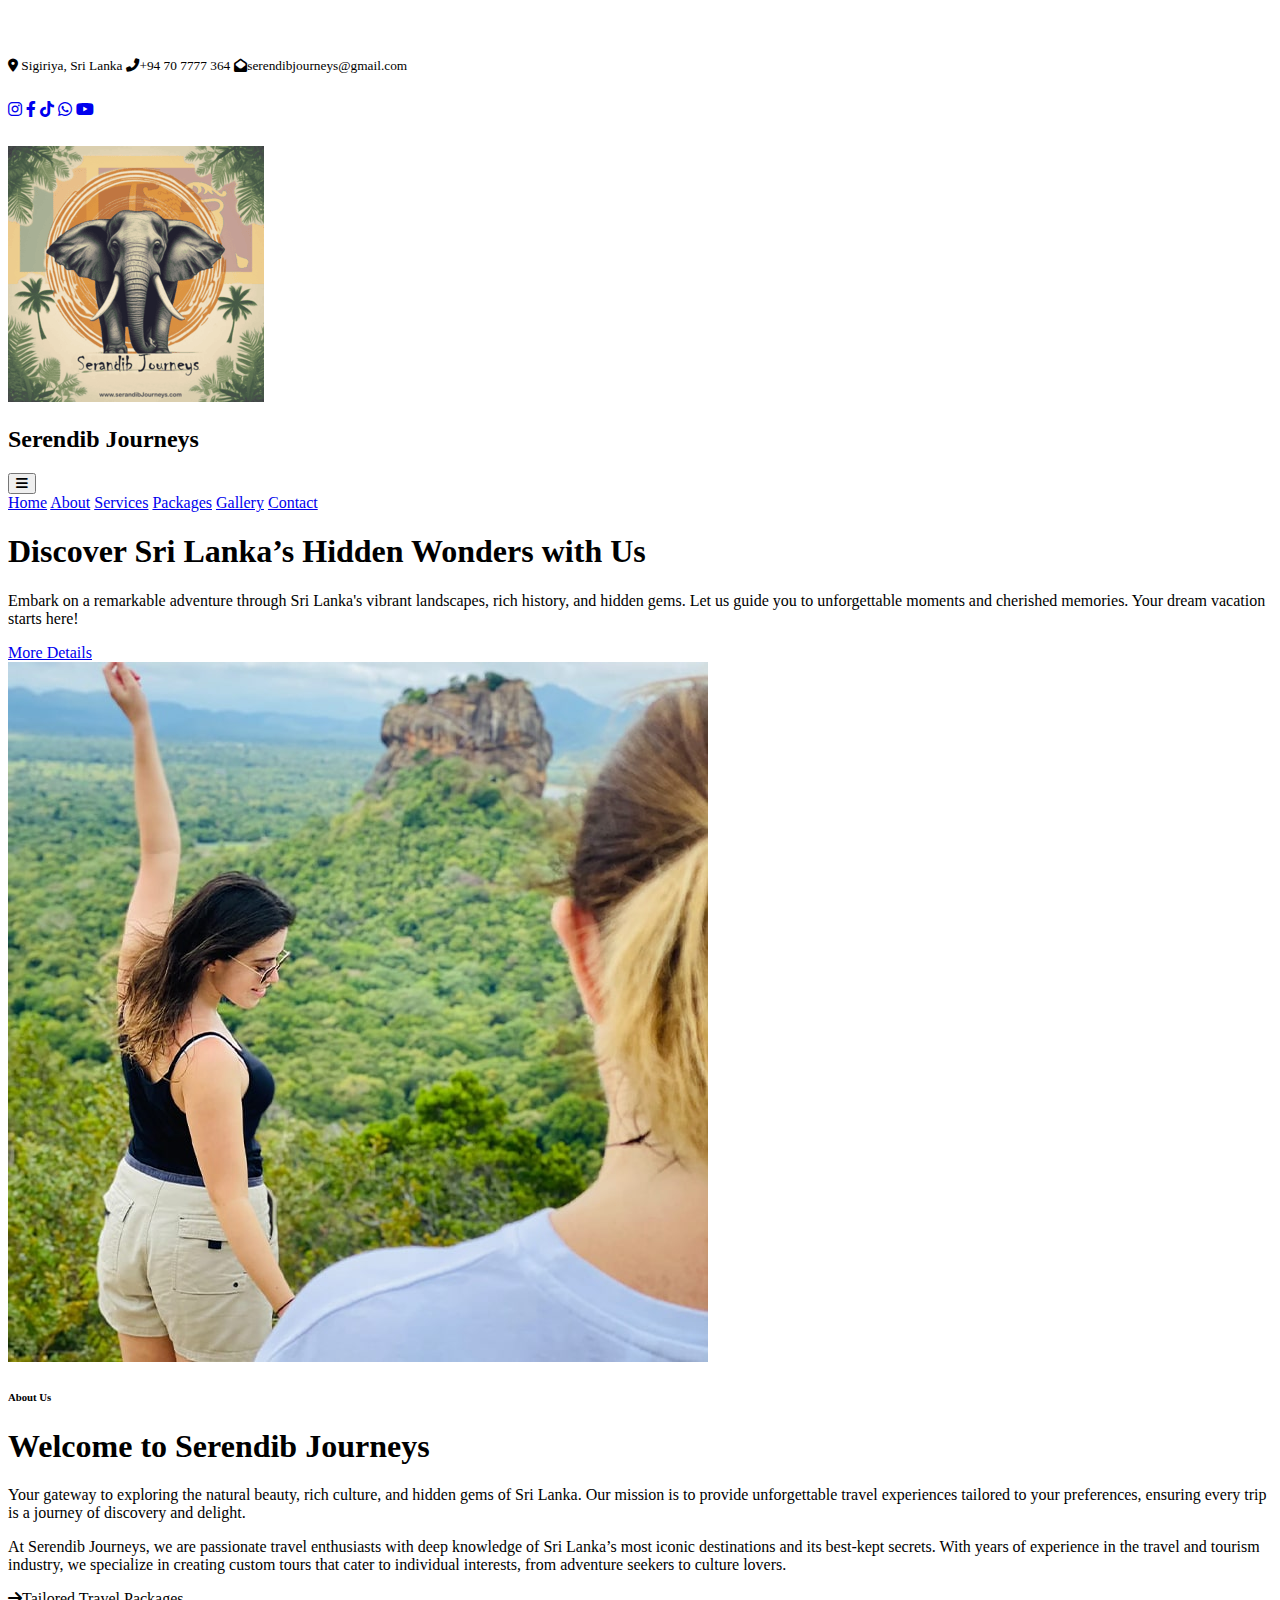
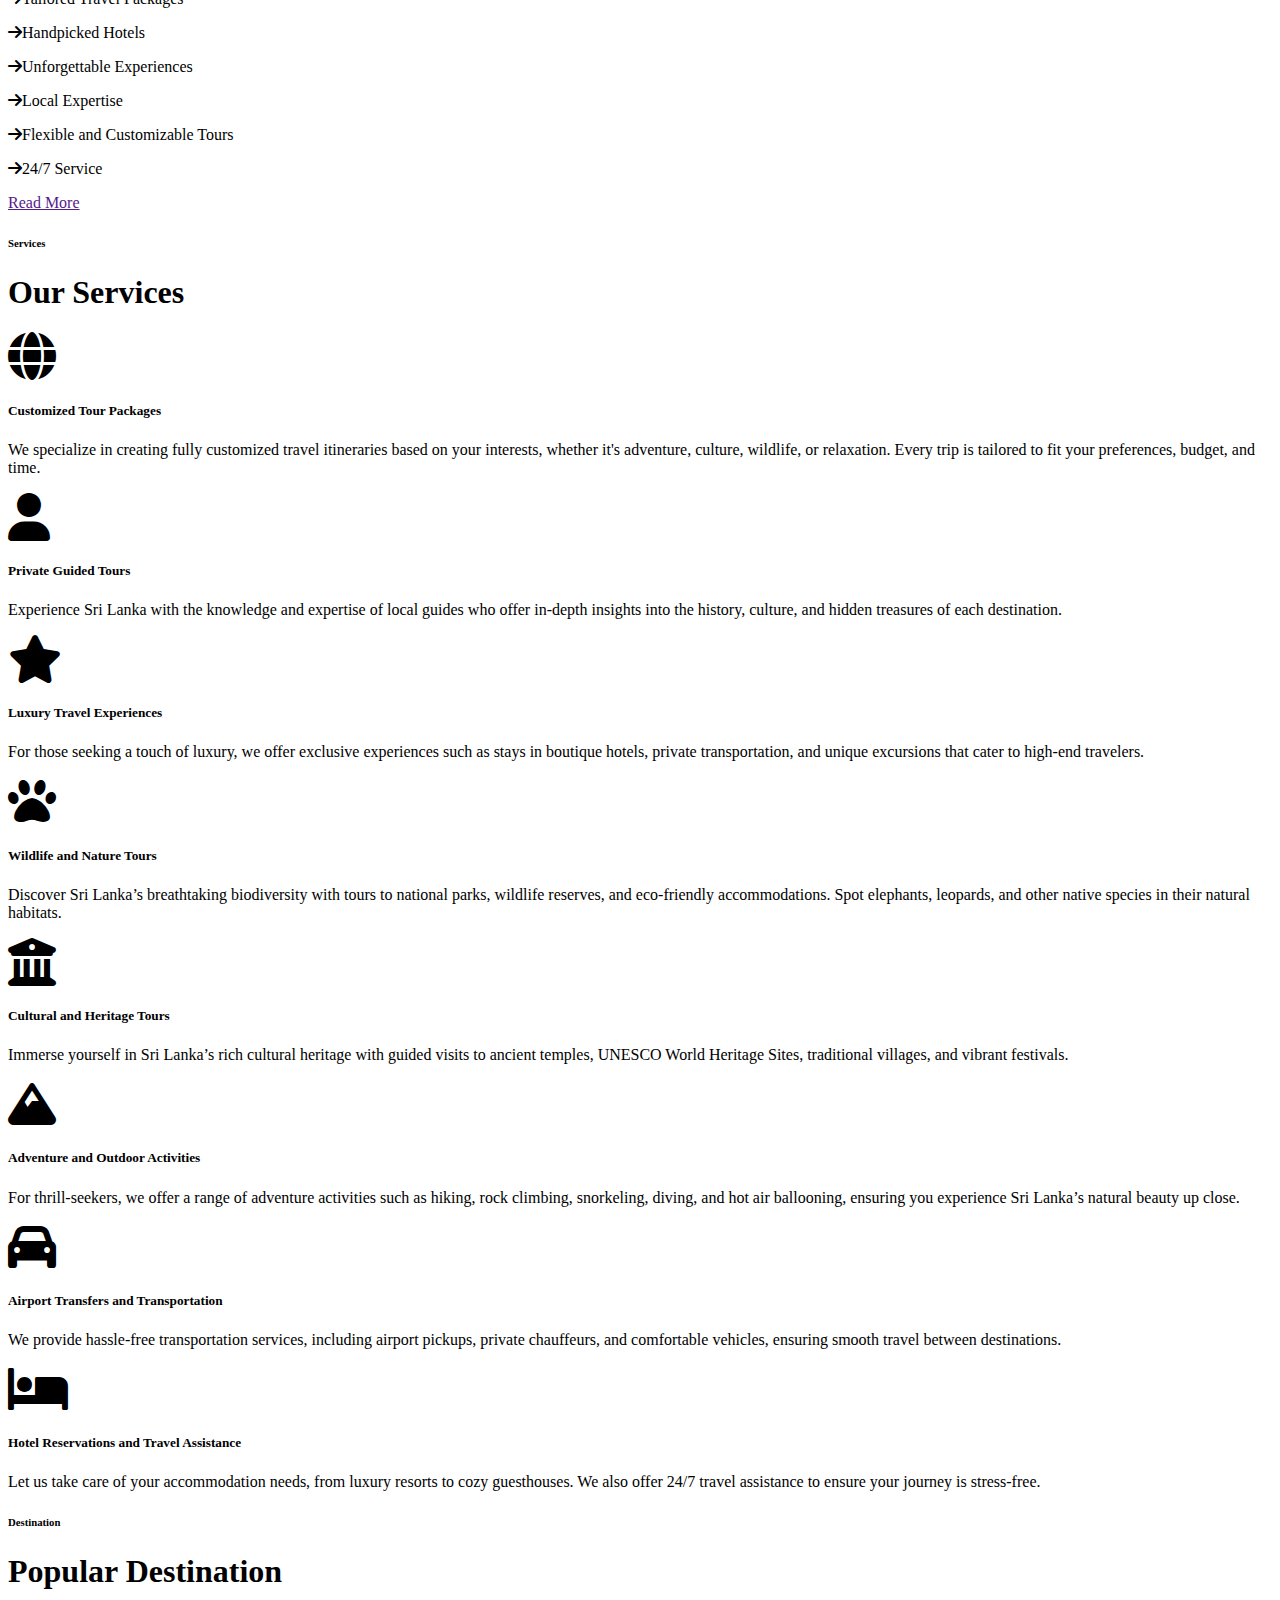
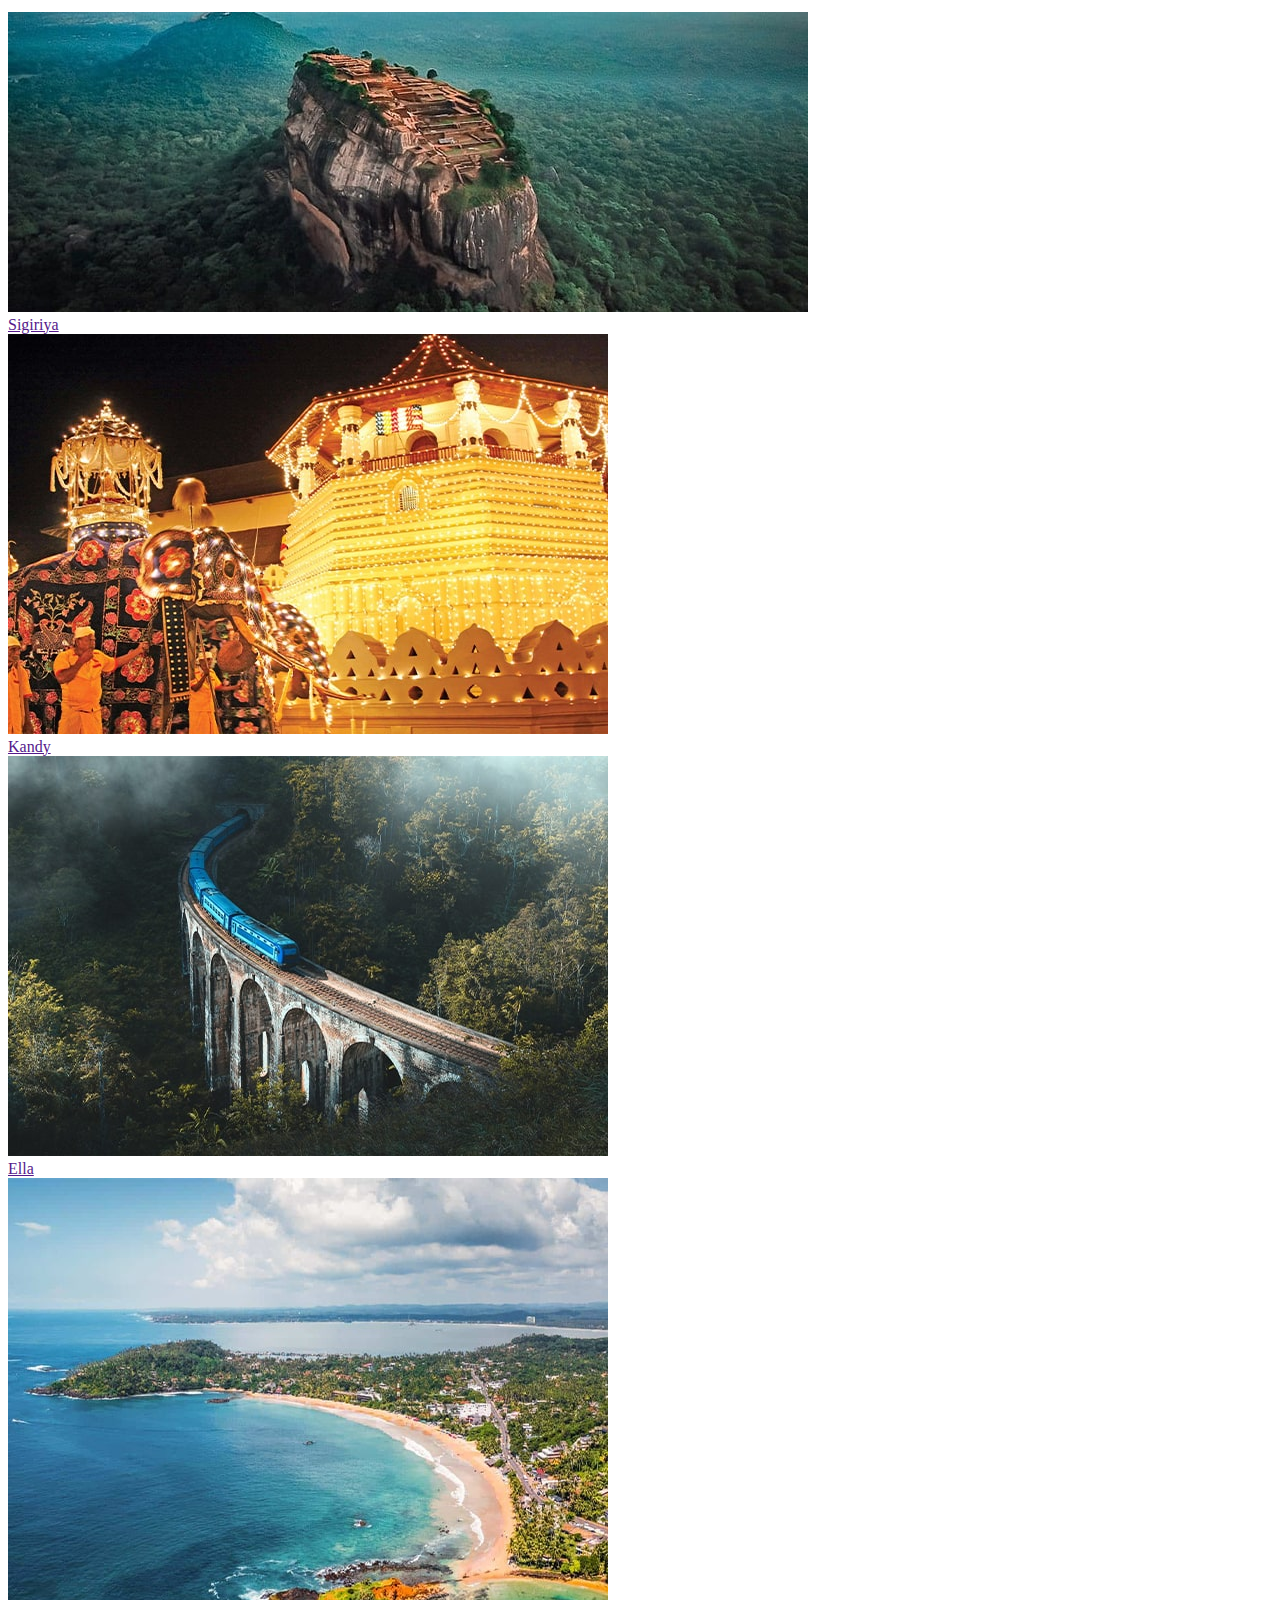
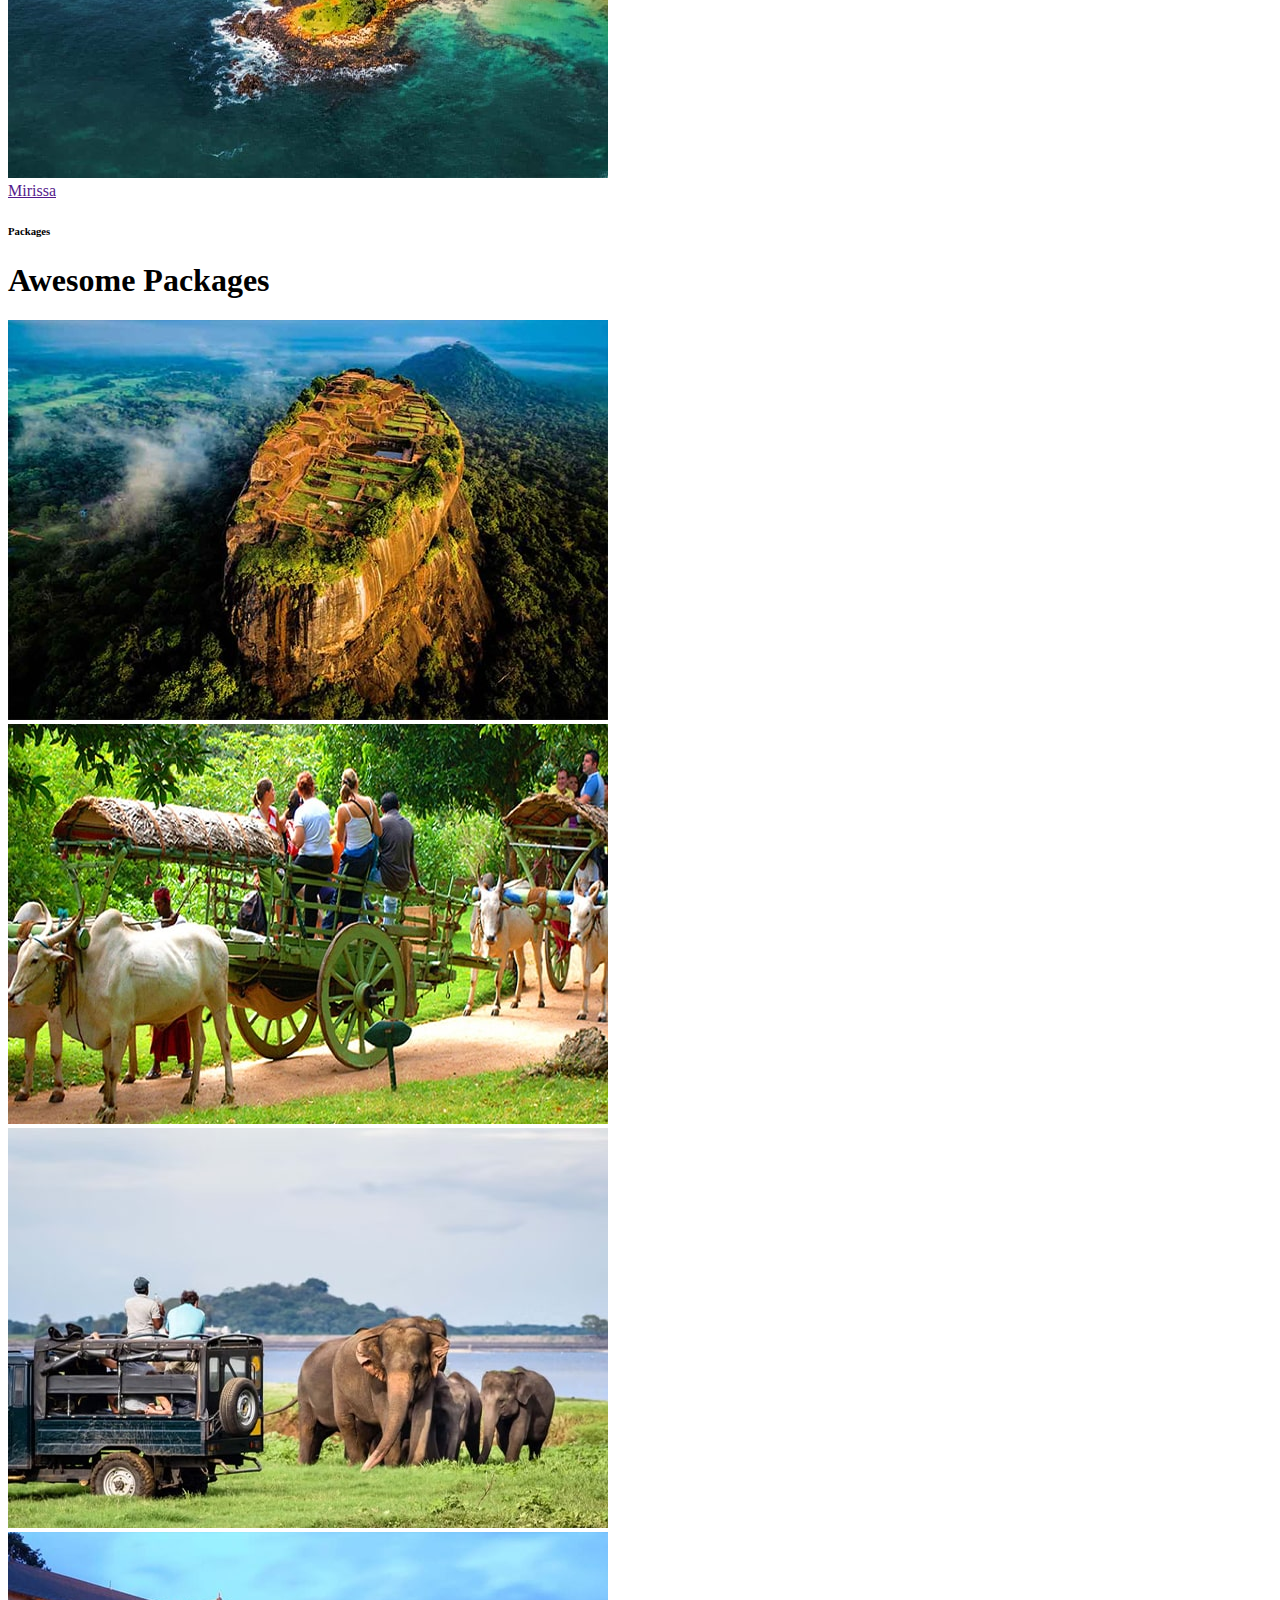
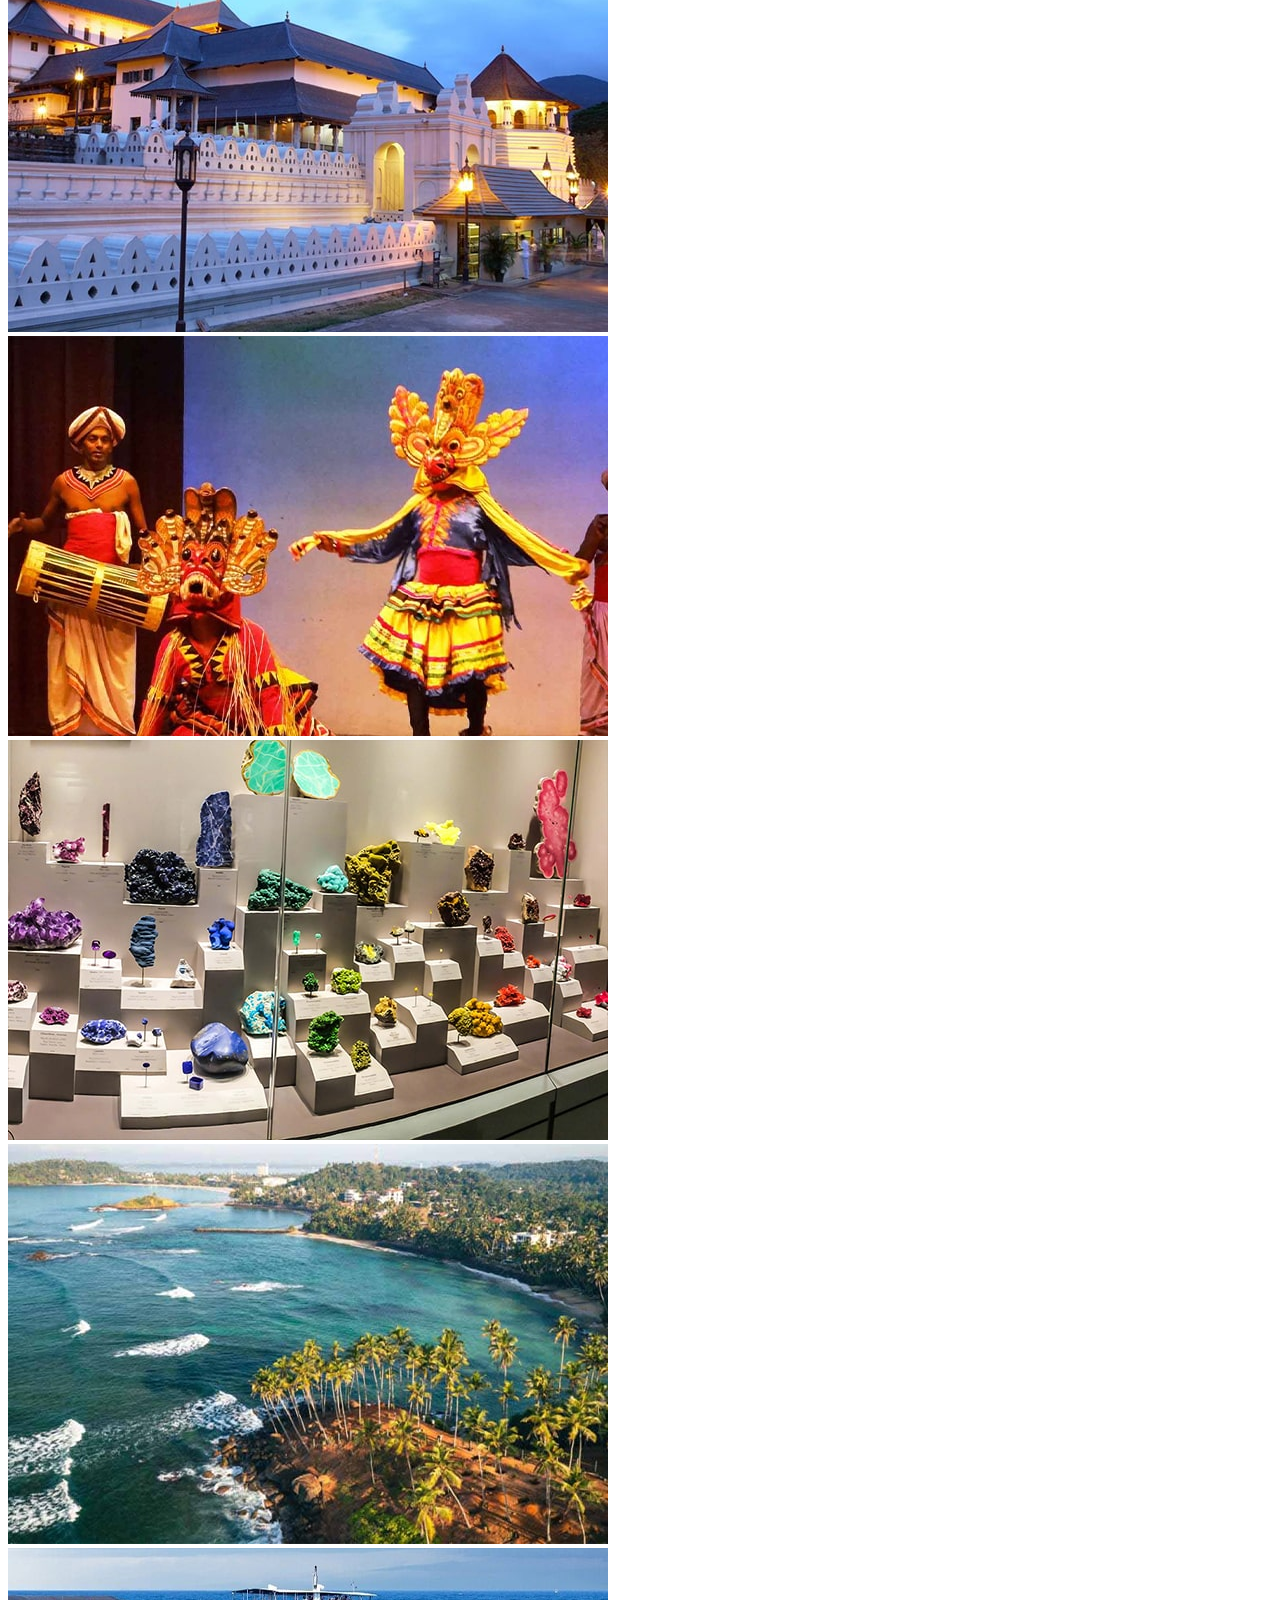
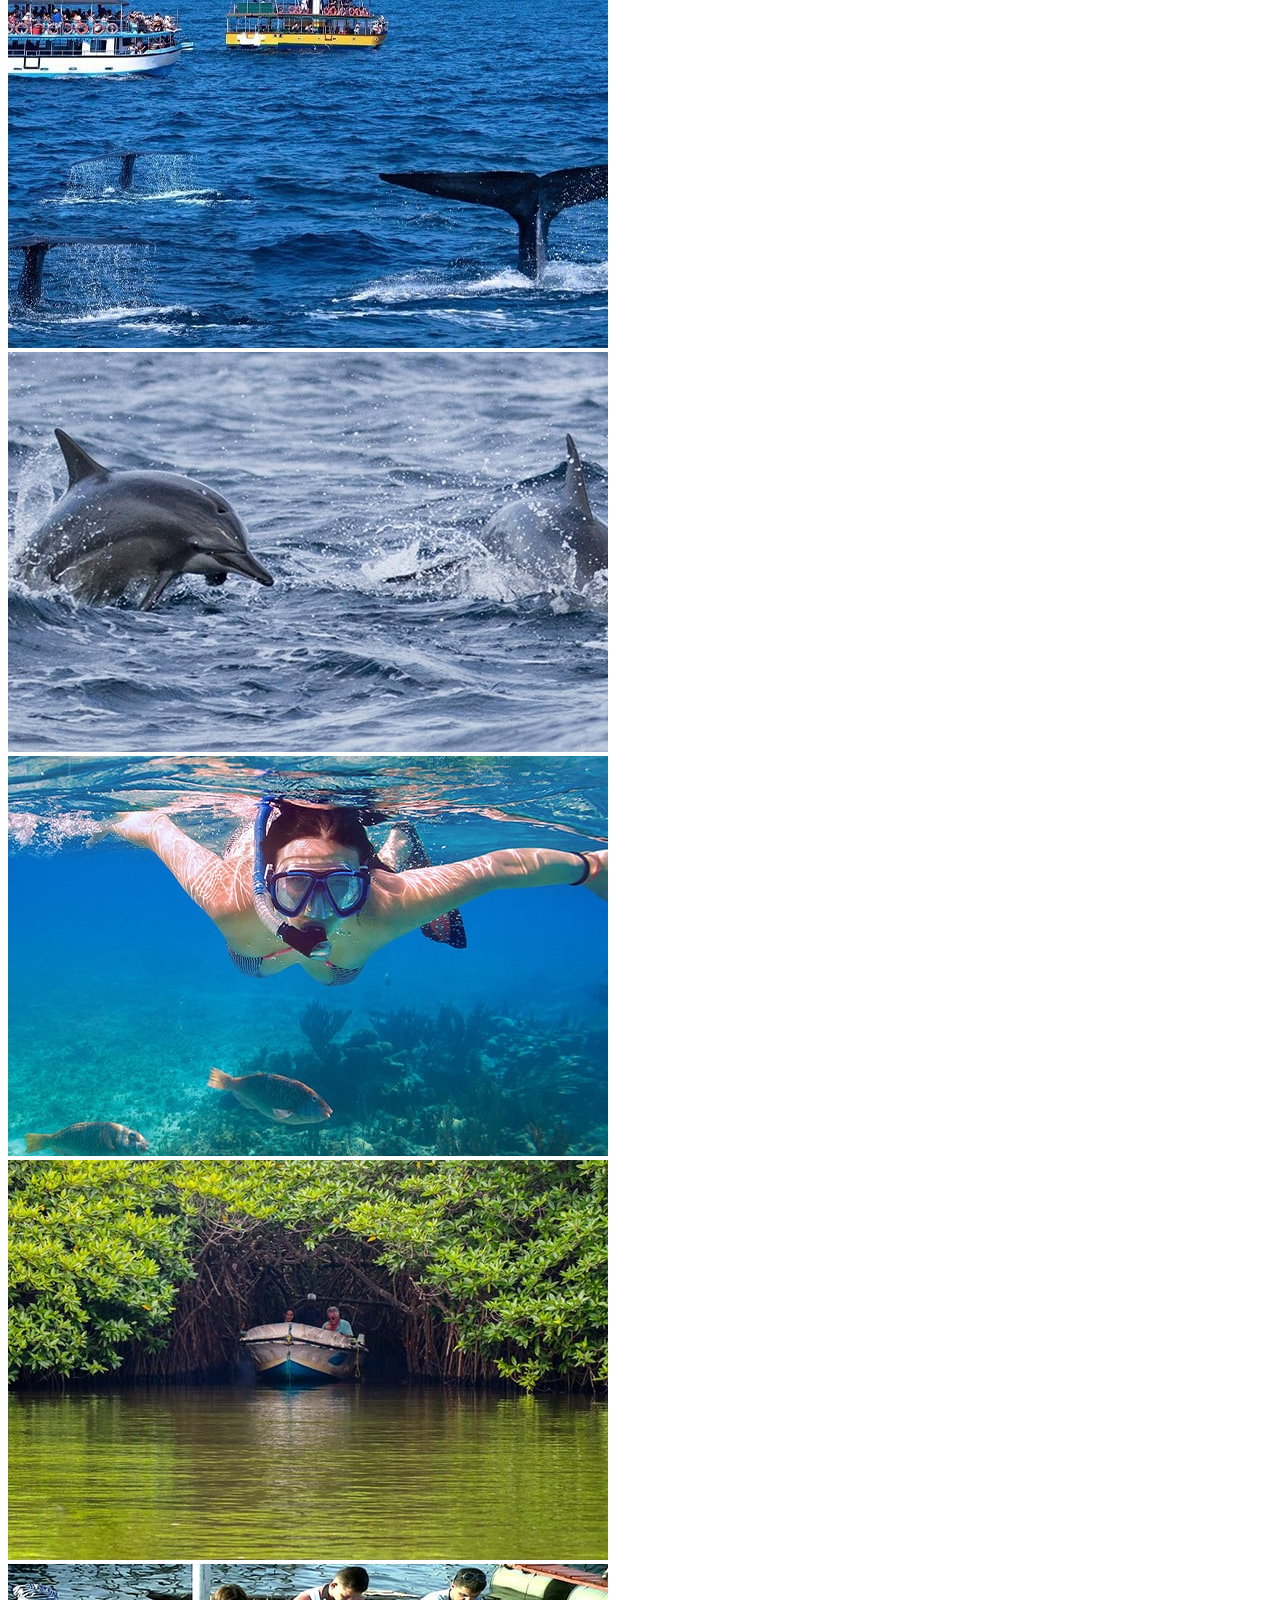
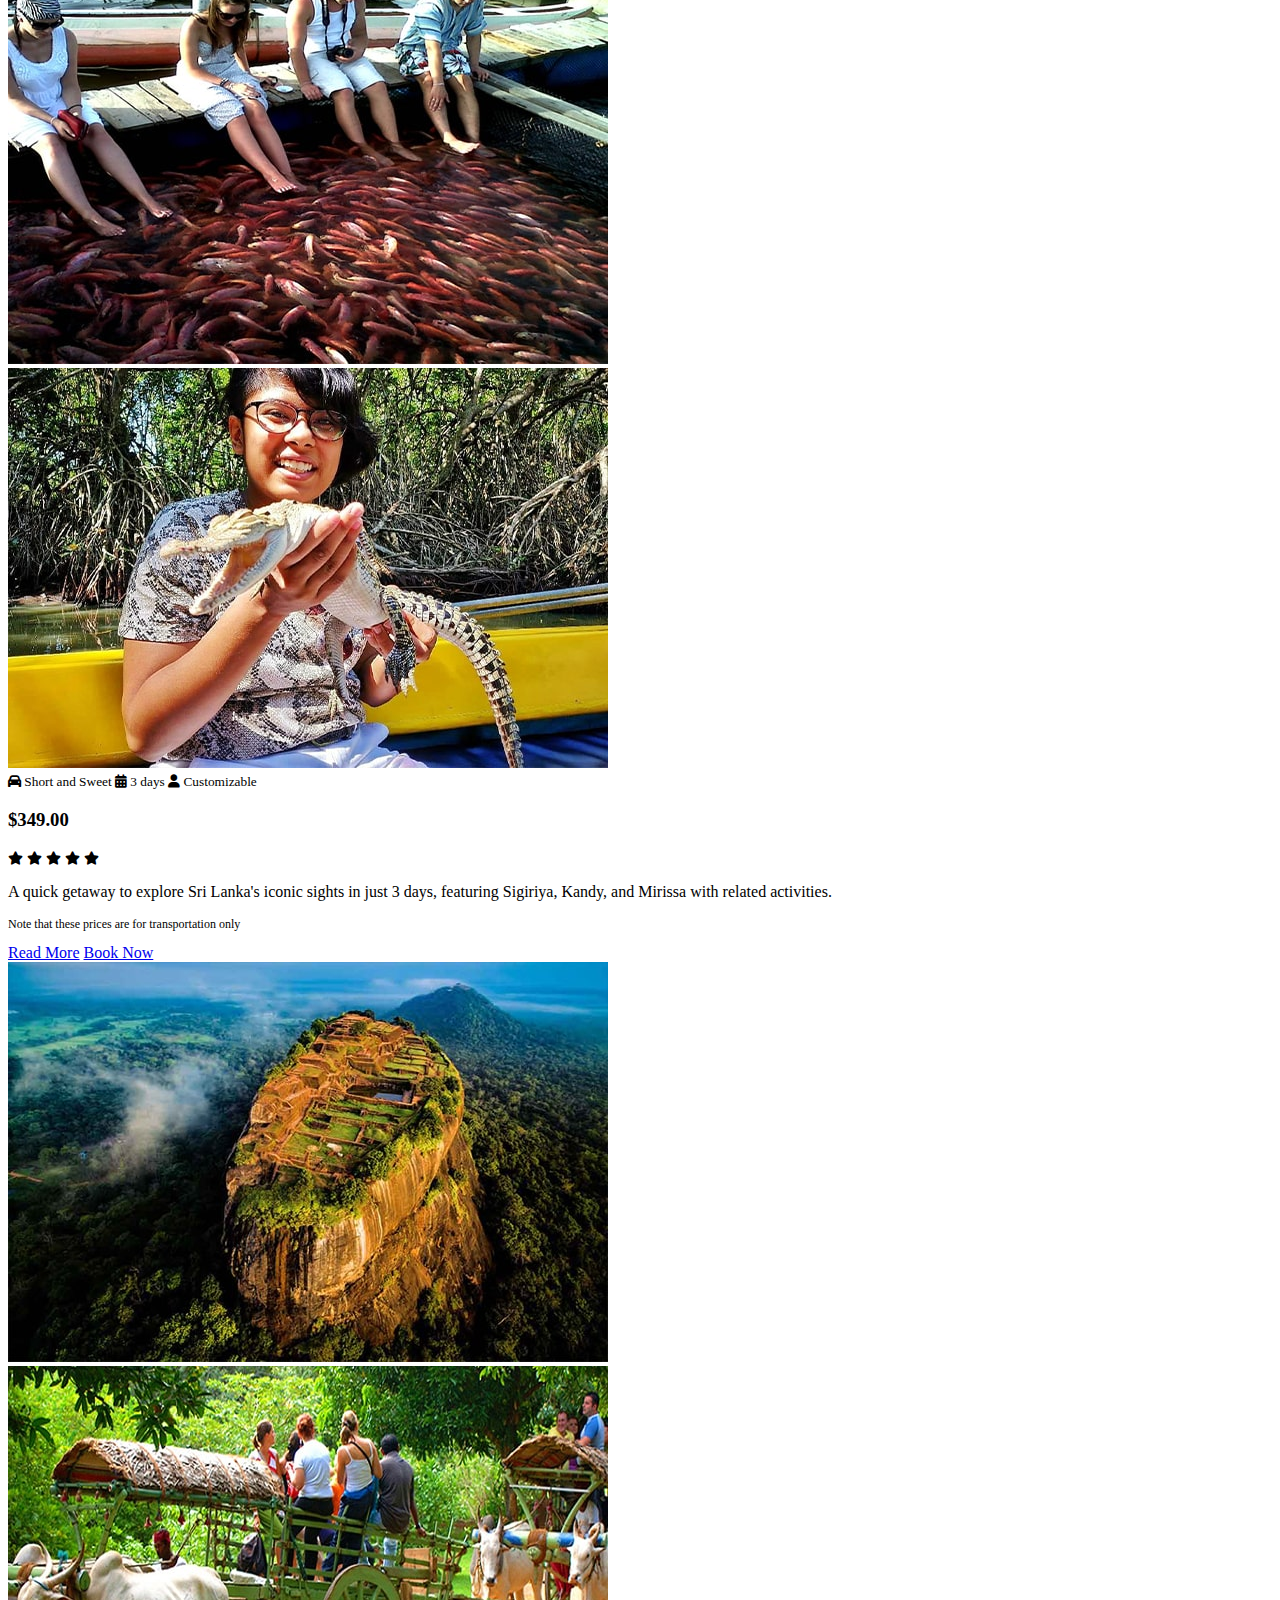
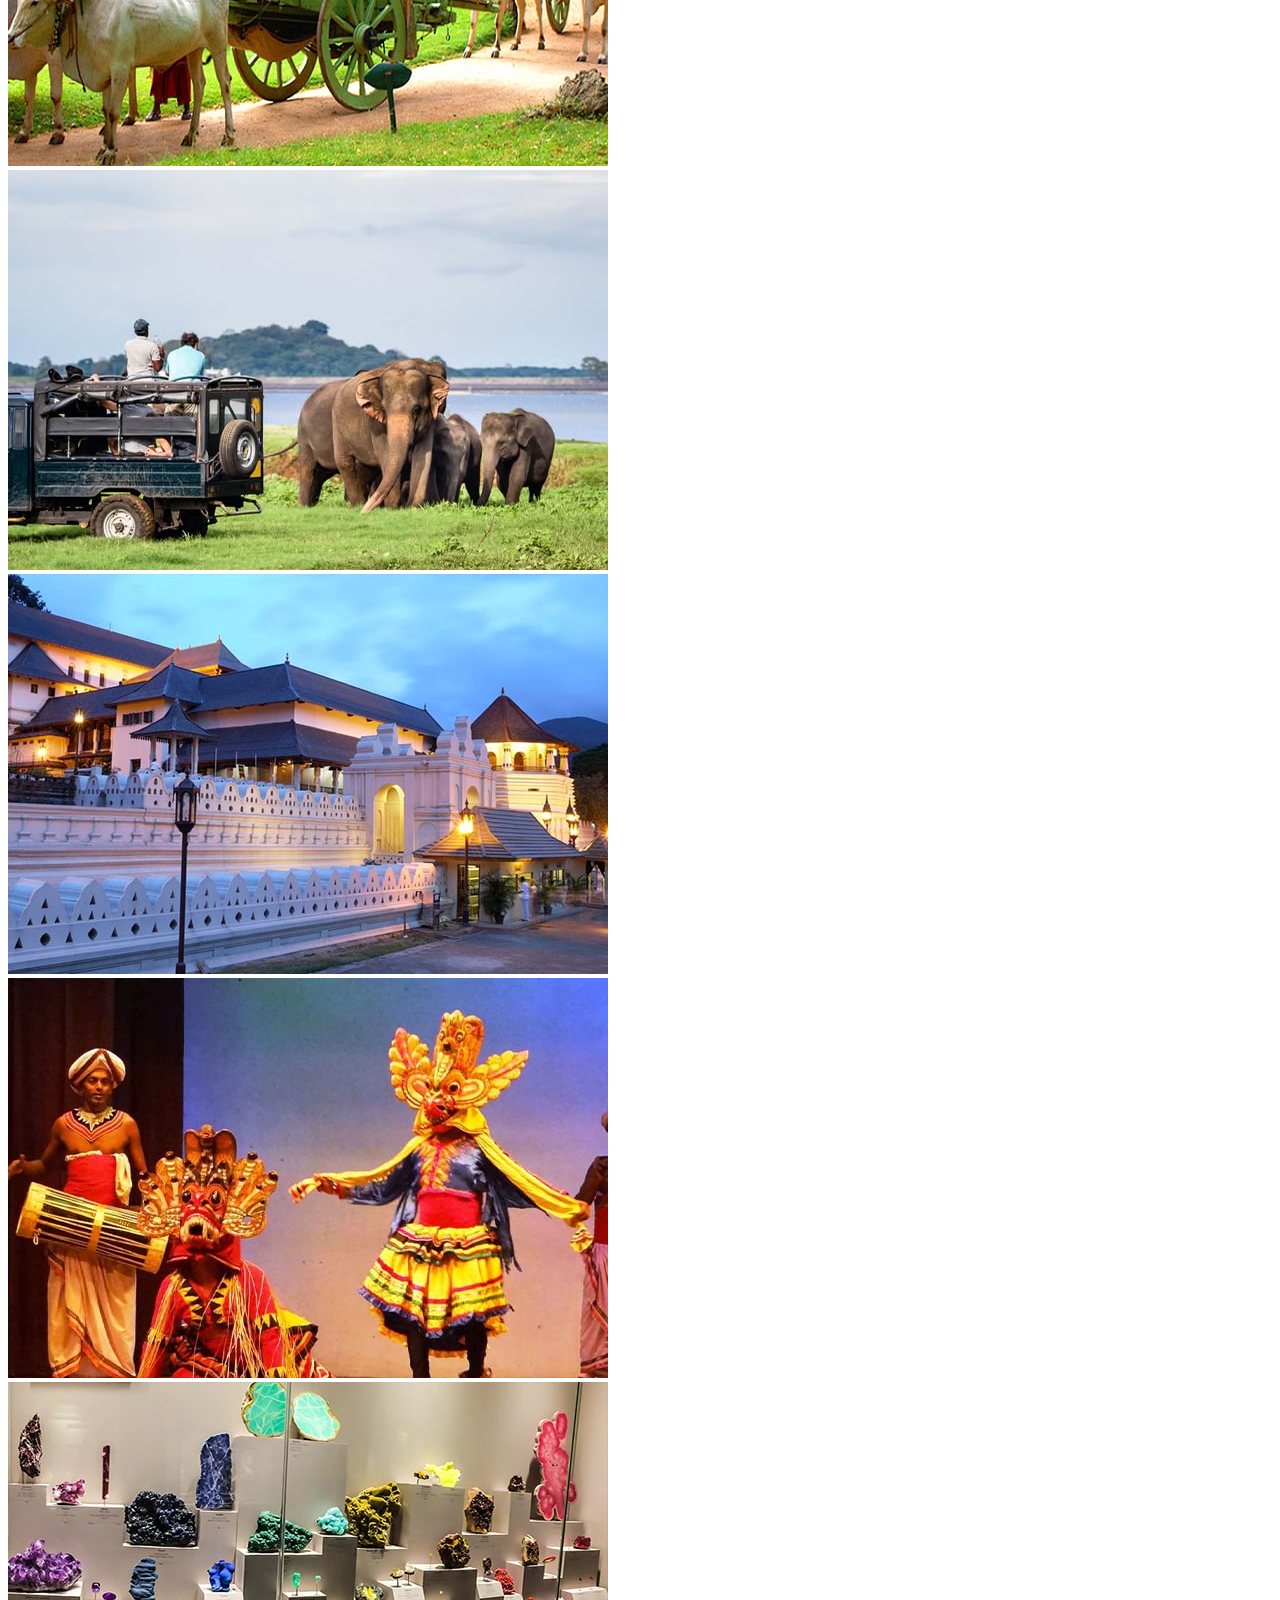
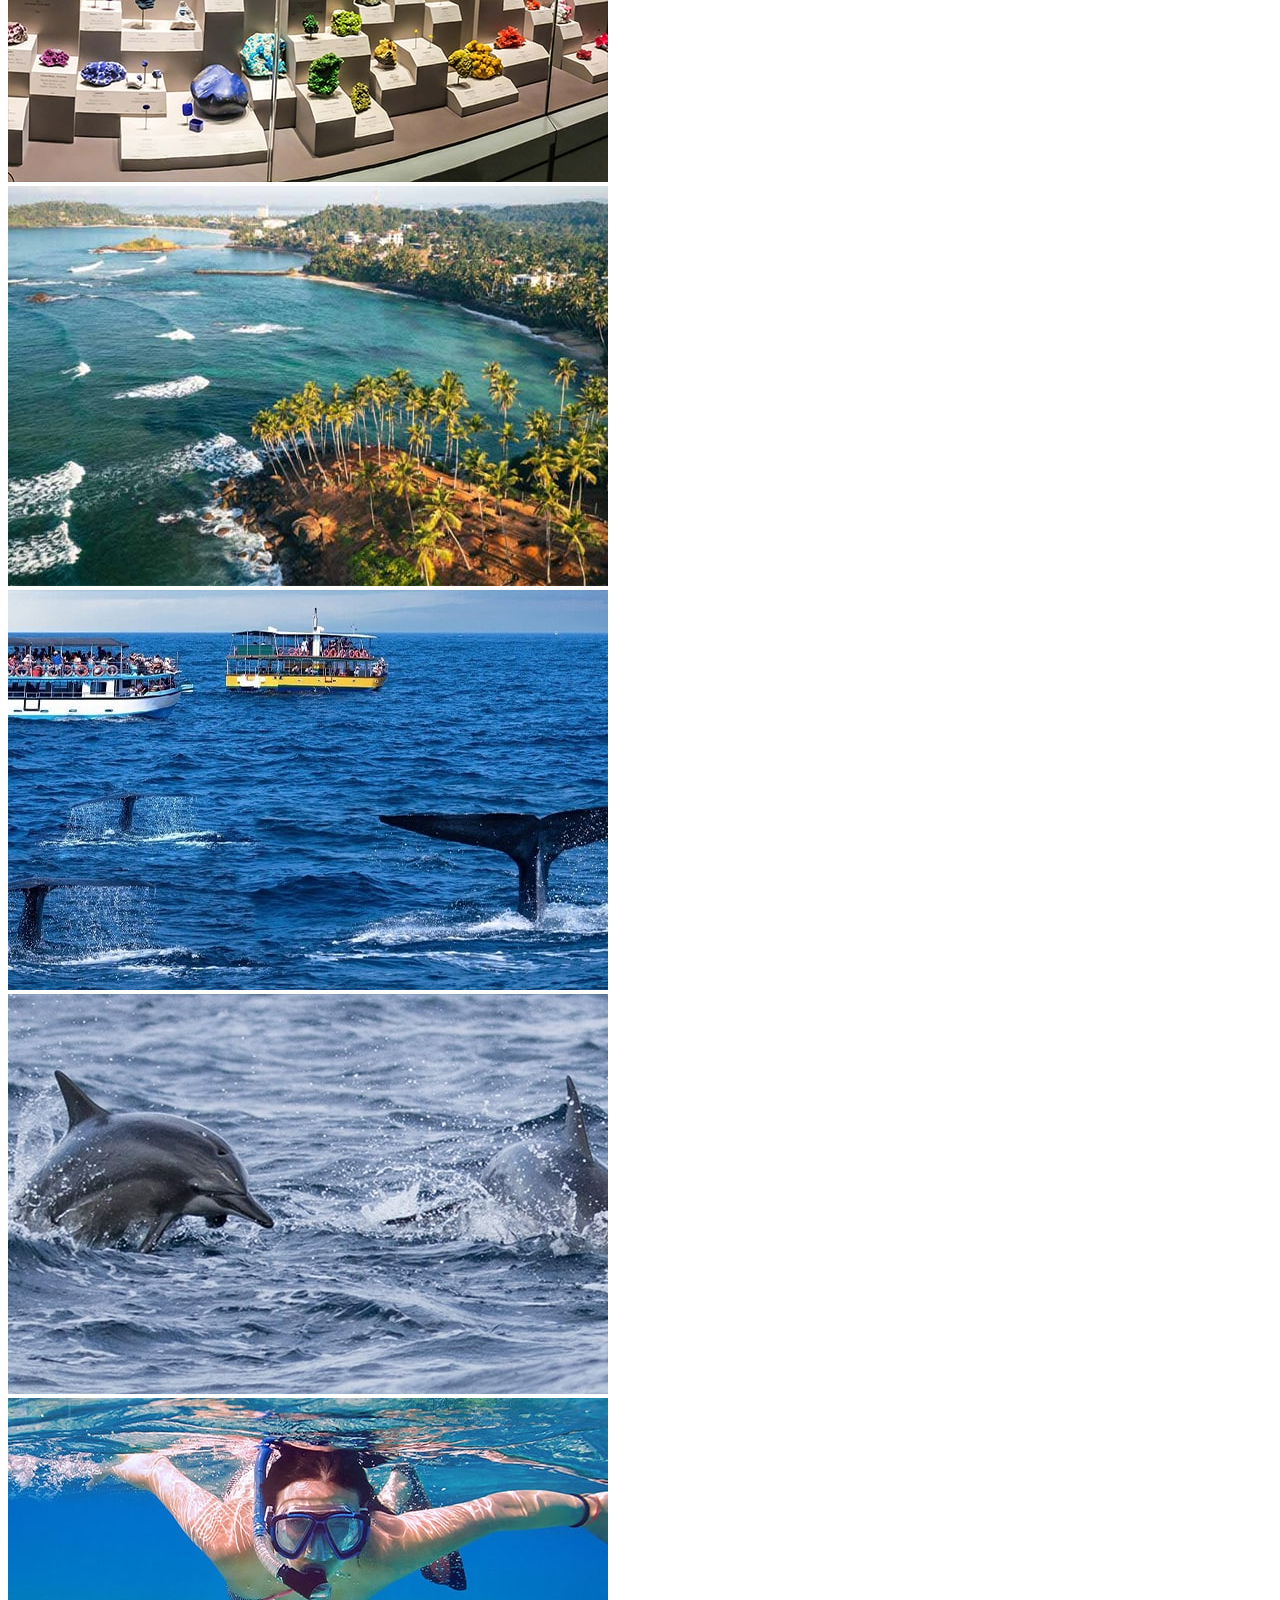
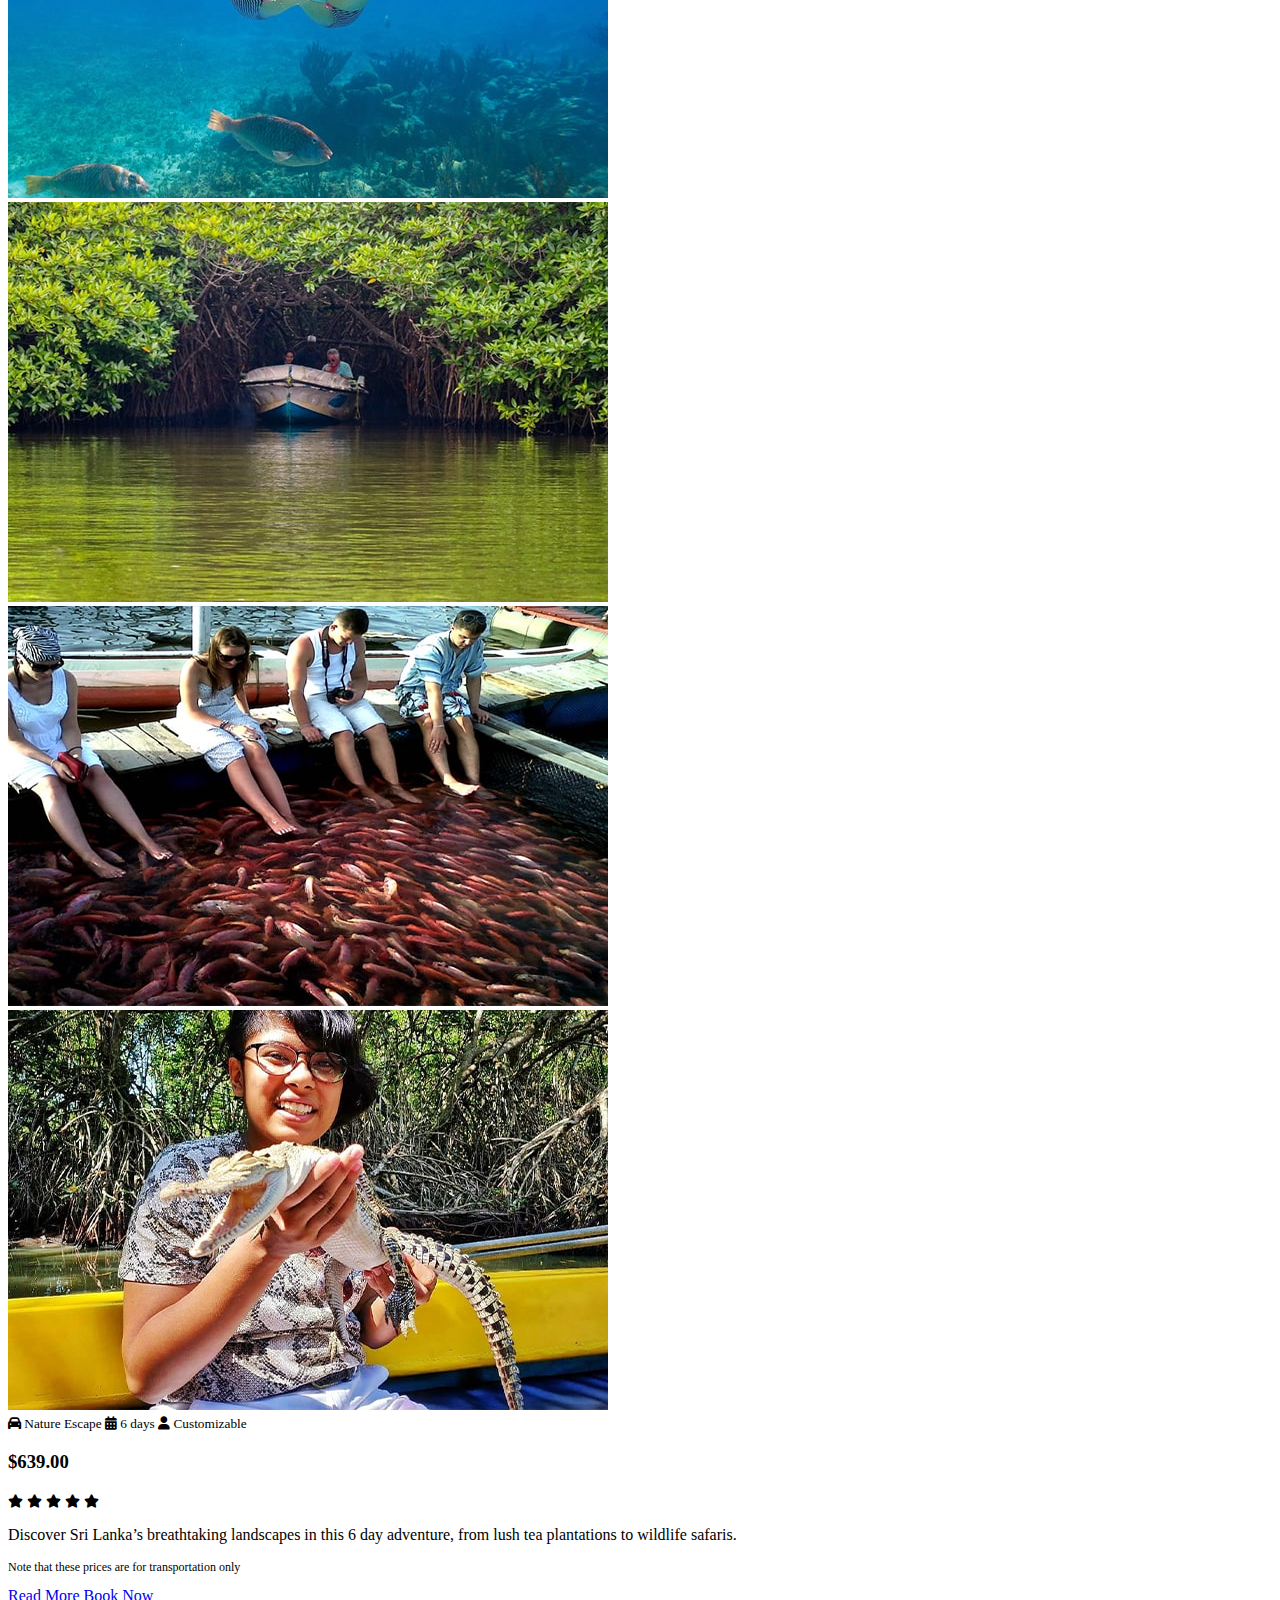
==== commit 86d3d85c: "optimize" ====
--- a/index.html
+++ b/index.html
@@ -142,7 +142,7 @@
         class="navbar navbar-expand-lg navbar-light px-4 px-lg-5 py-3 py-lg-0"
       >
         <a href="" class="navbar-brand p-0">
-          <img src="img/logo.png" alt="Logo" />
+          <img src="img/logo-min.png" alt="Logo" />
         </a>
         <h2 class="text-primary m-0">Serendib Journeys</h2>
         <button
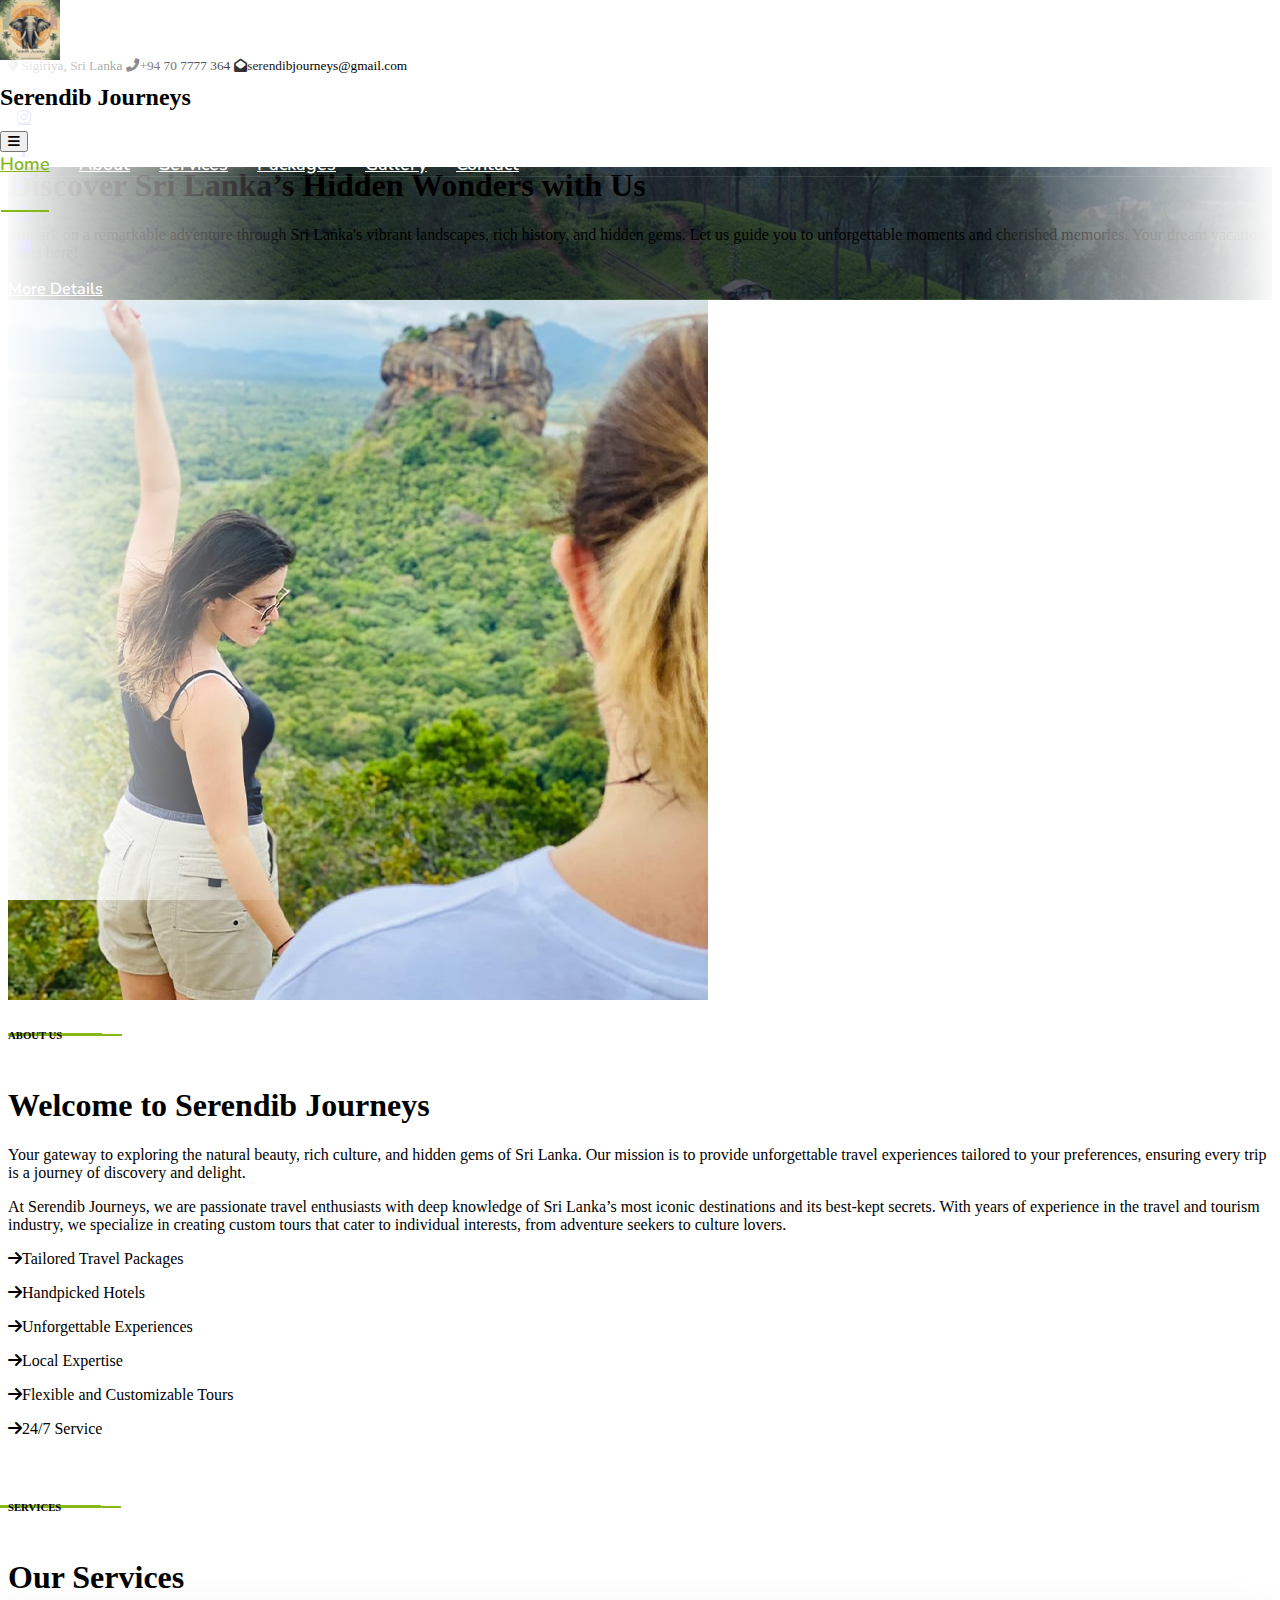
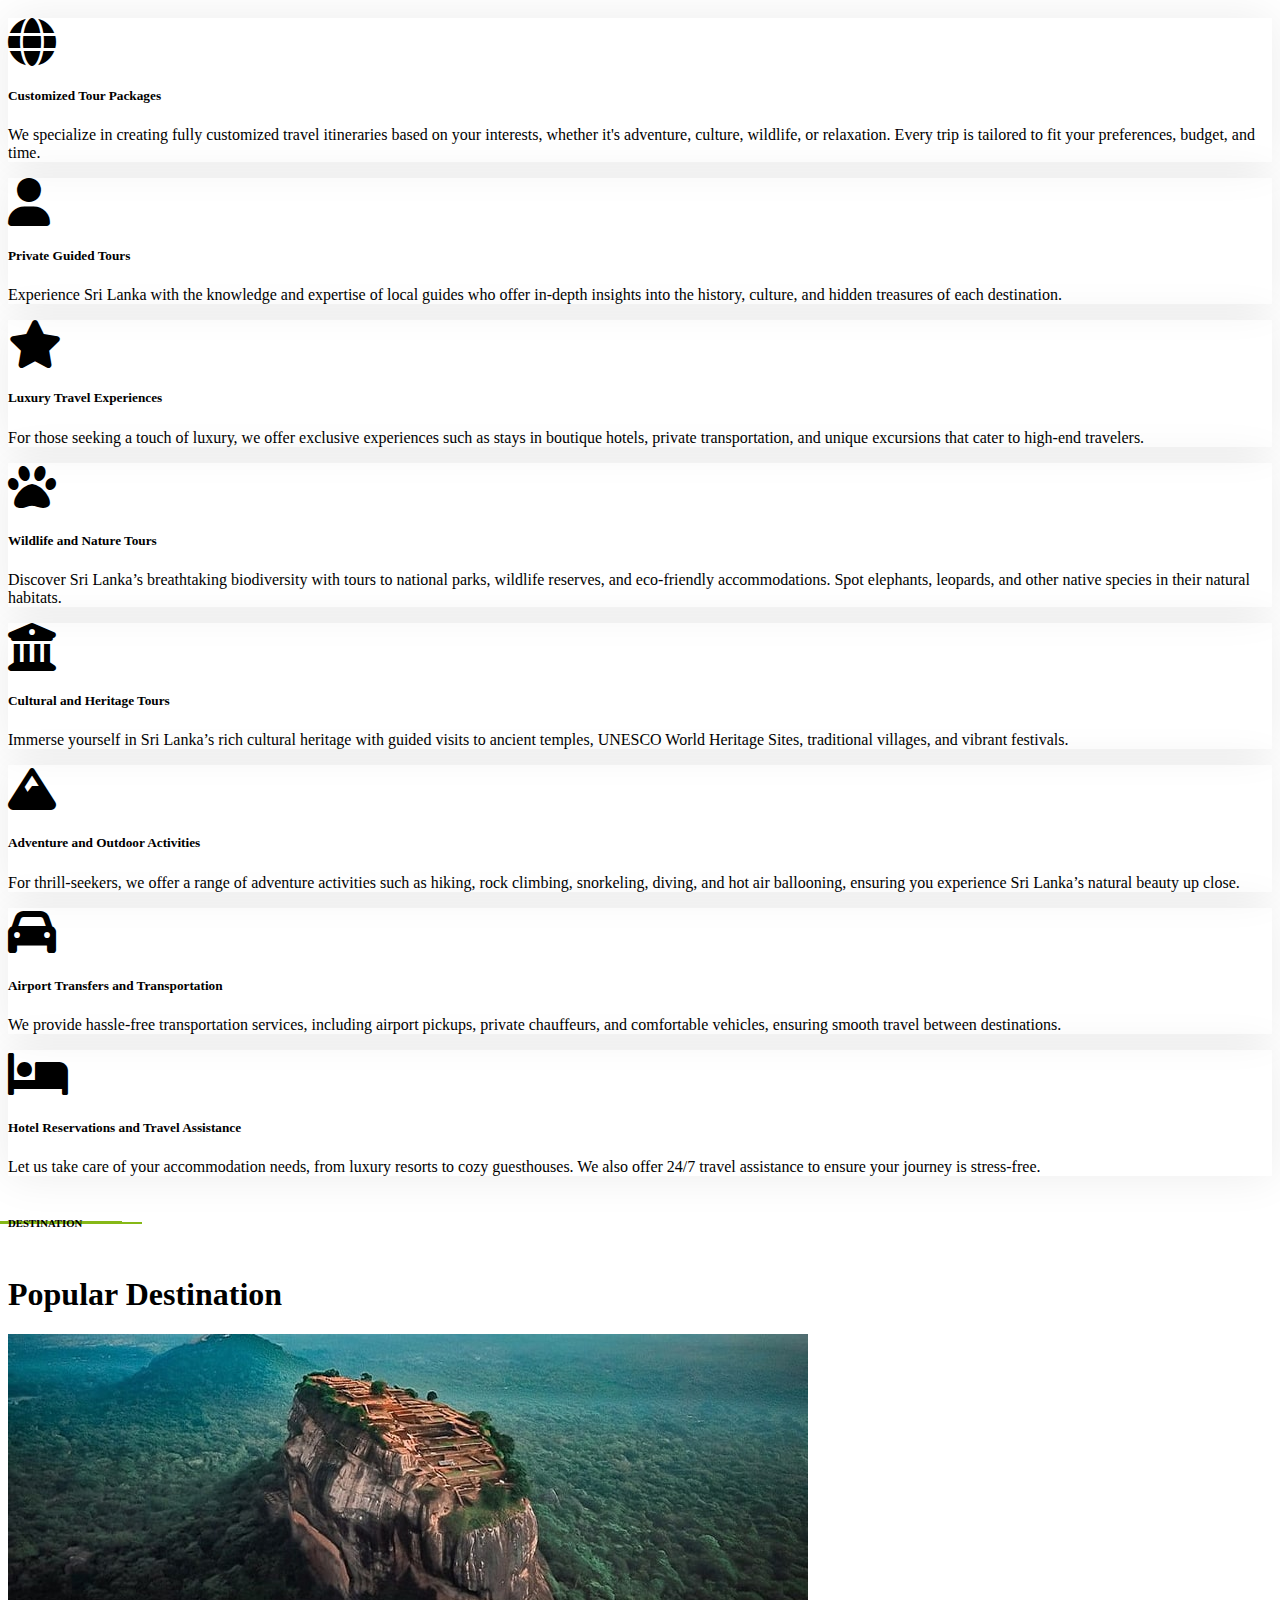
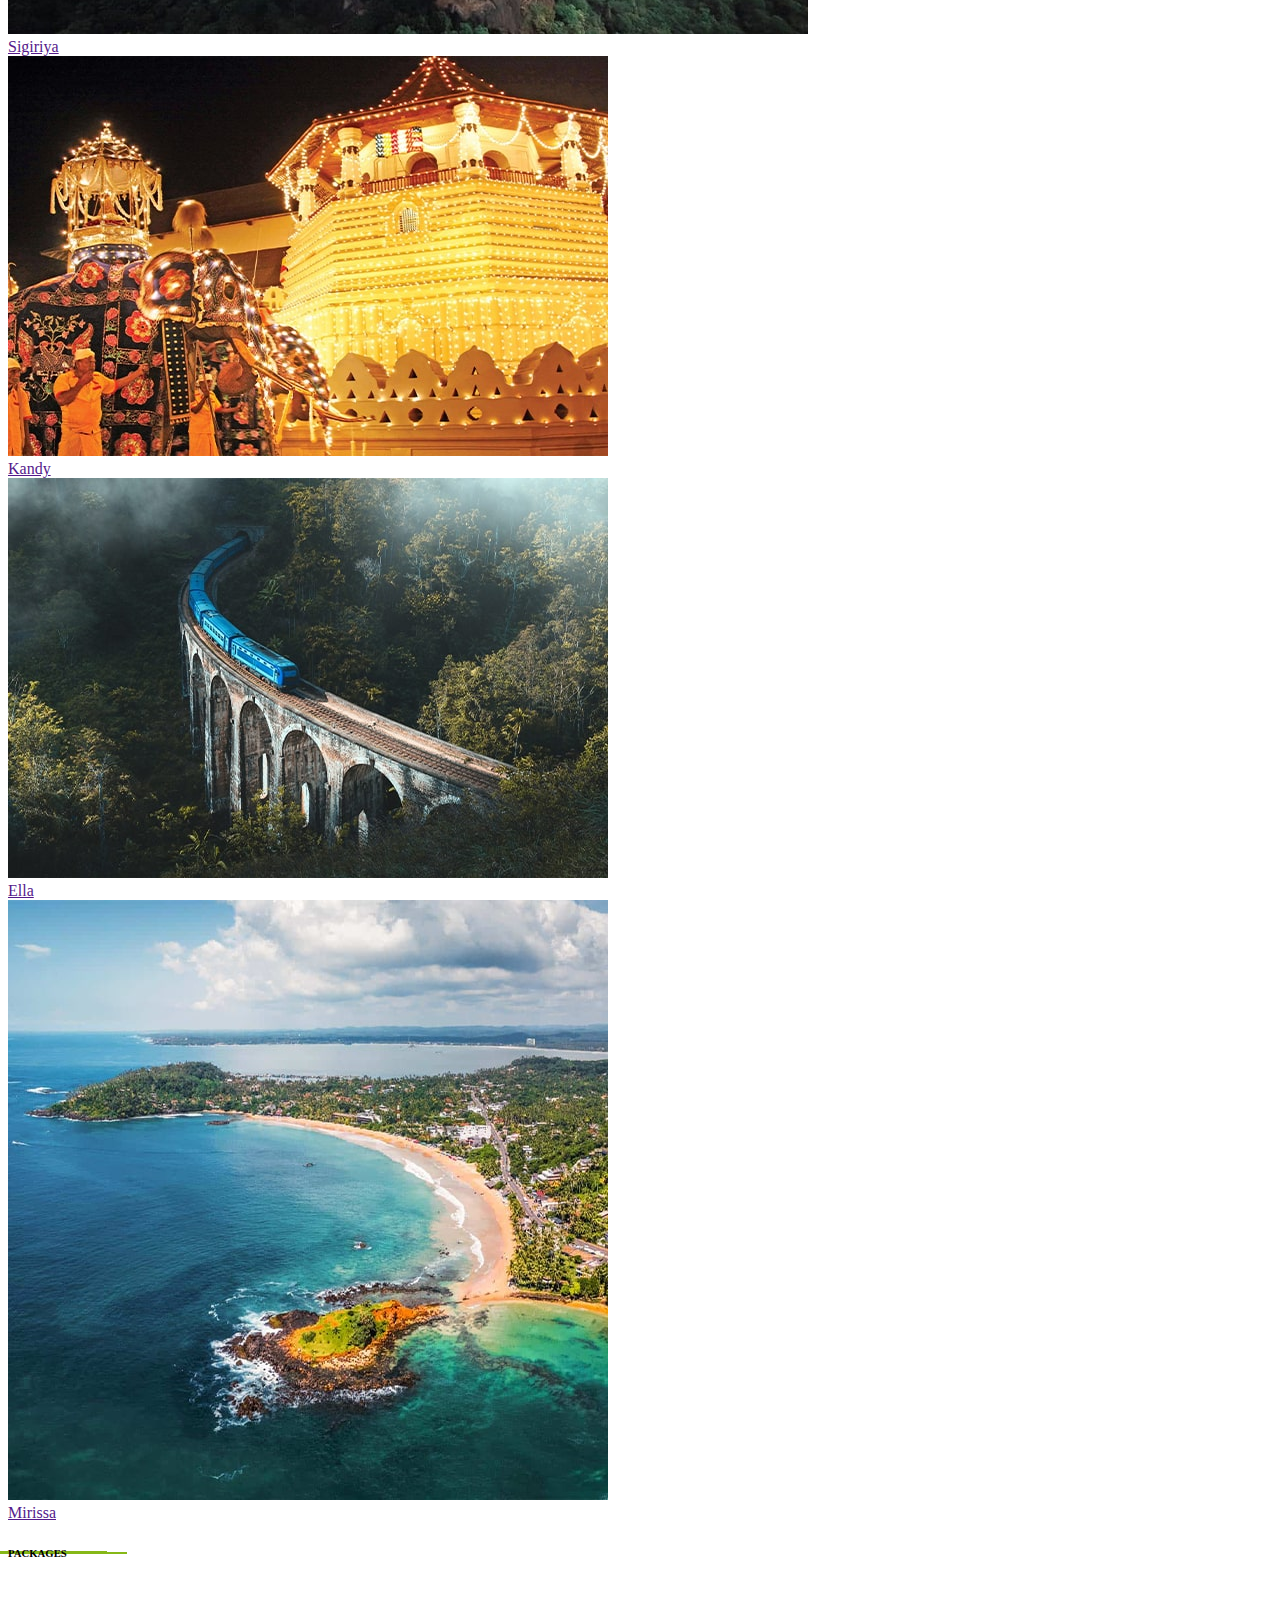
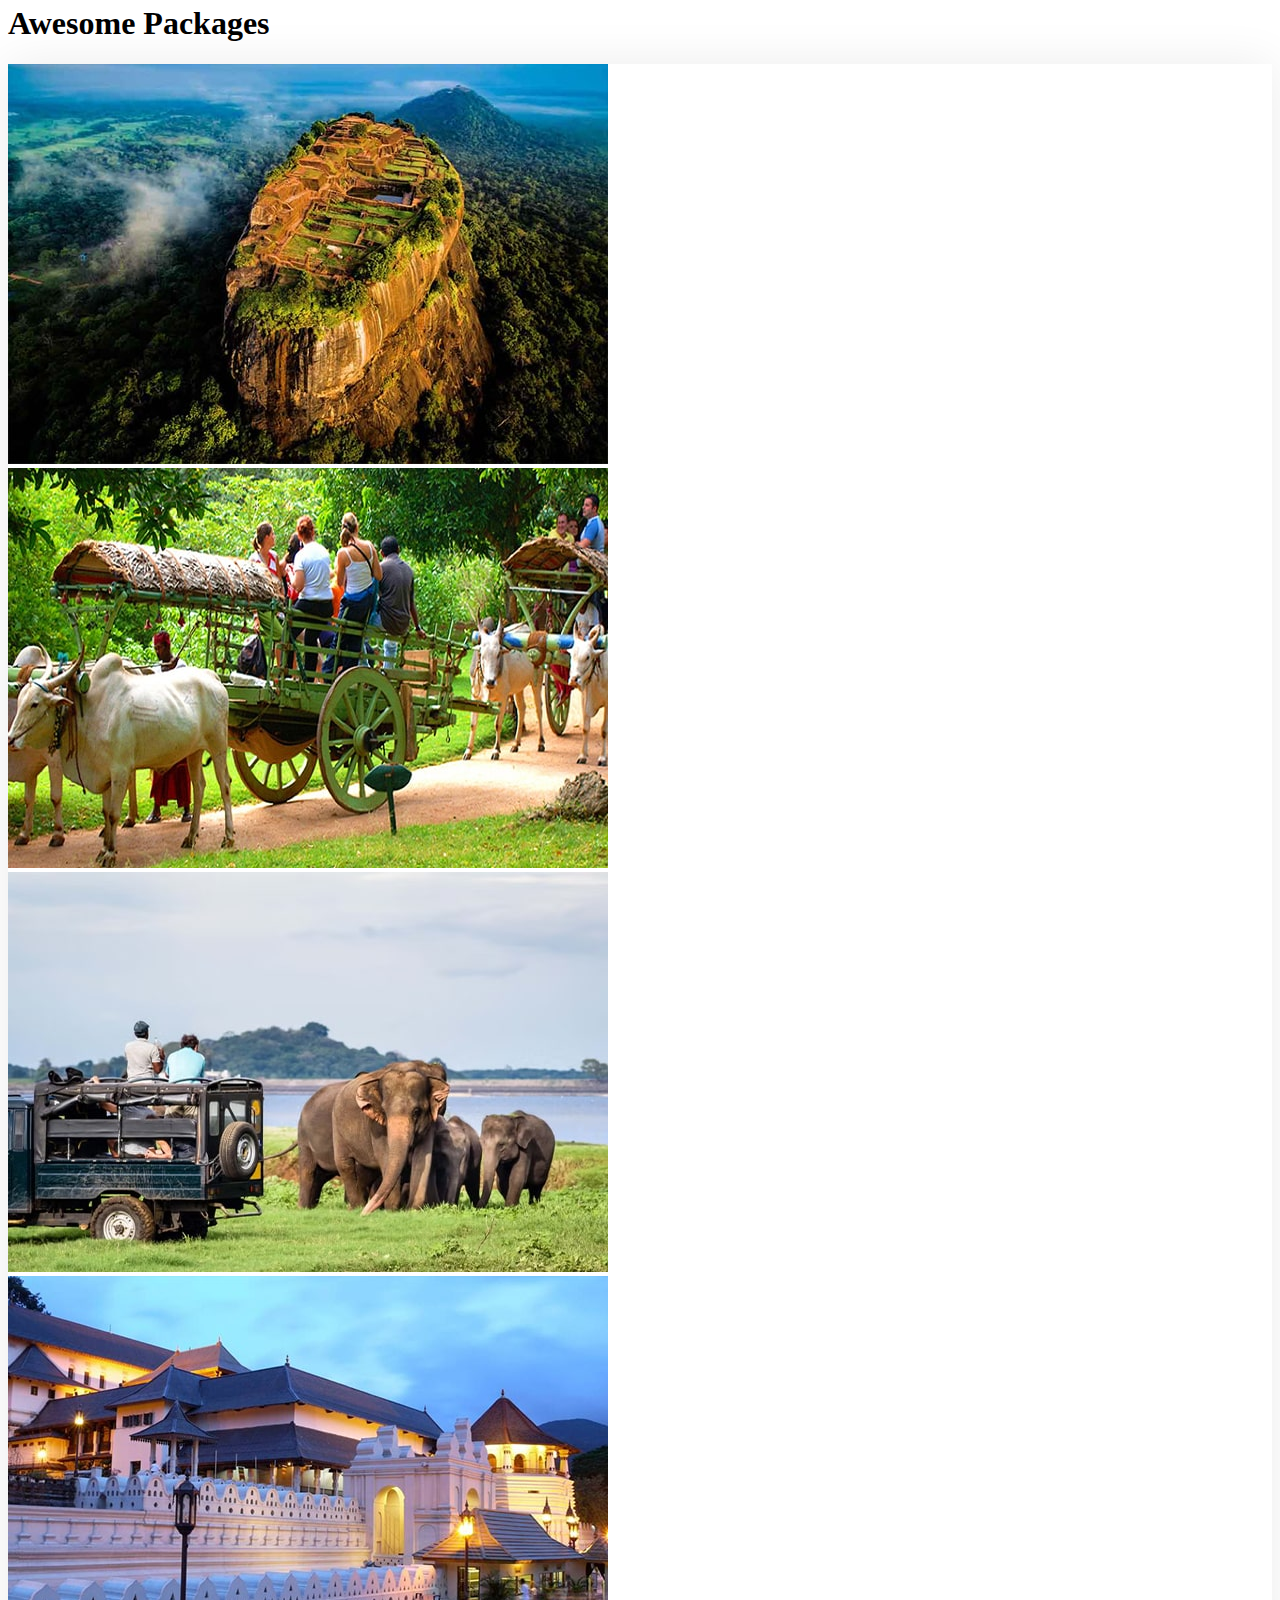
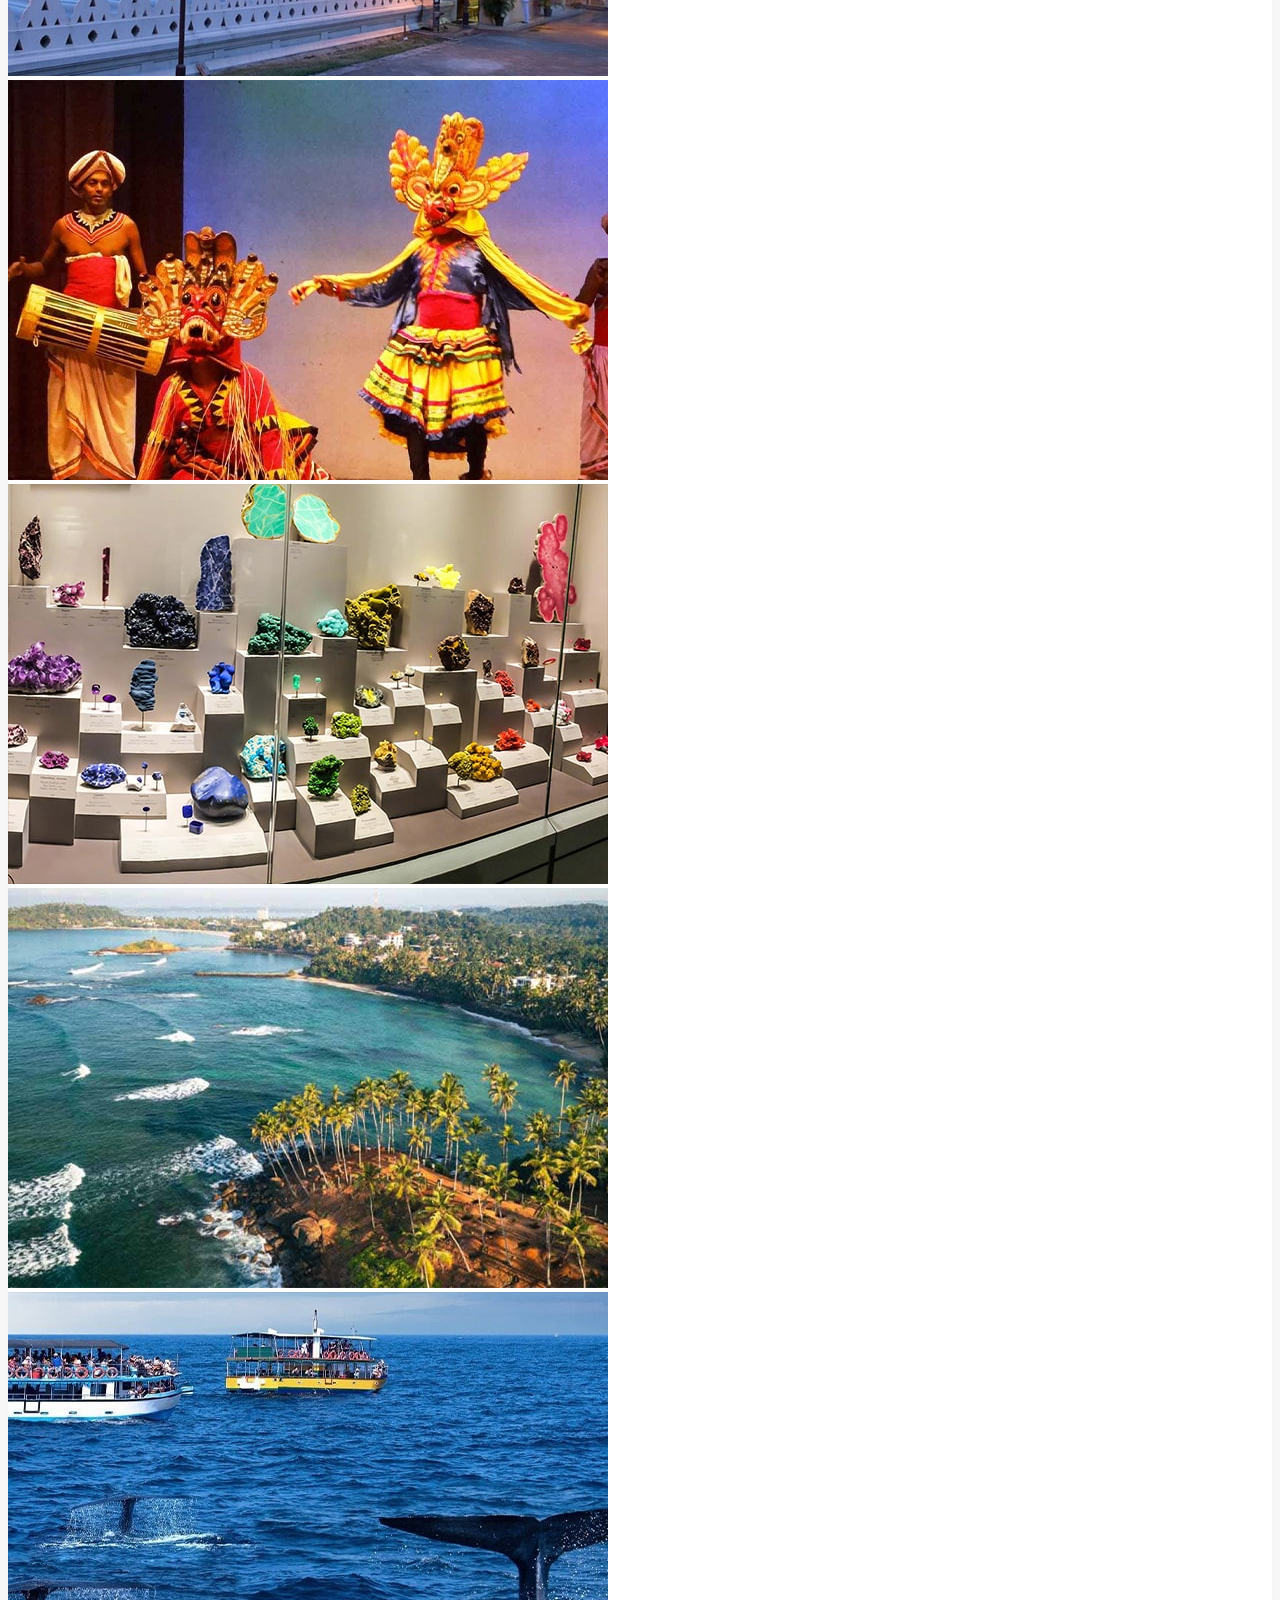
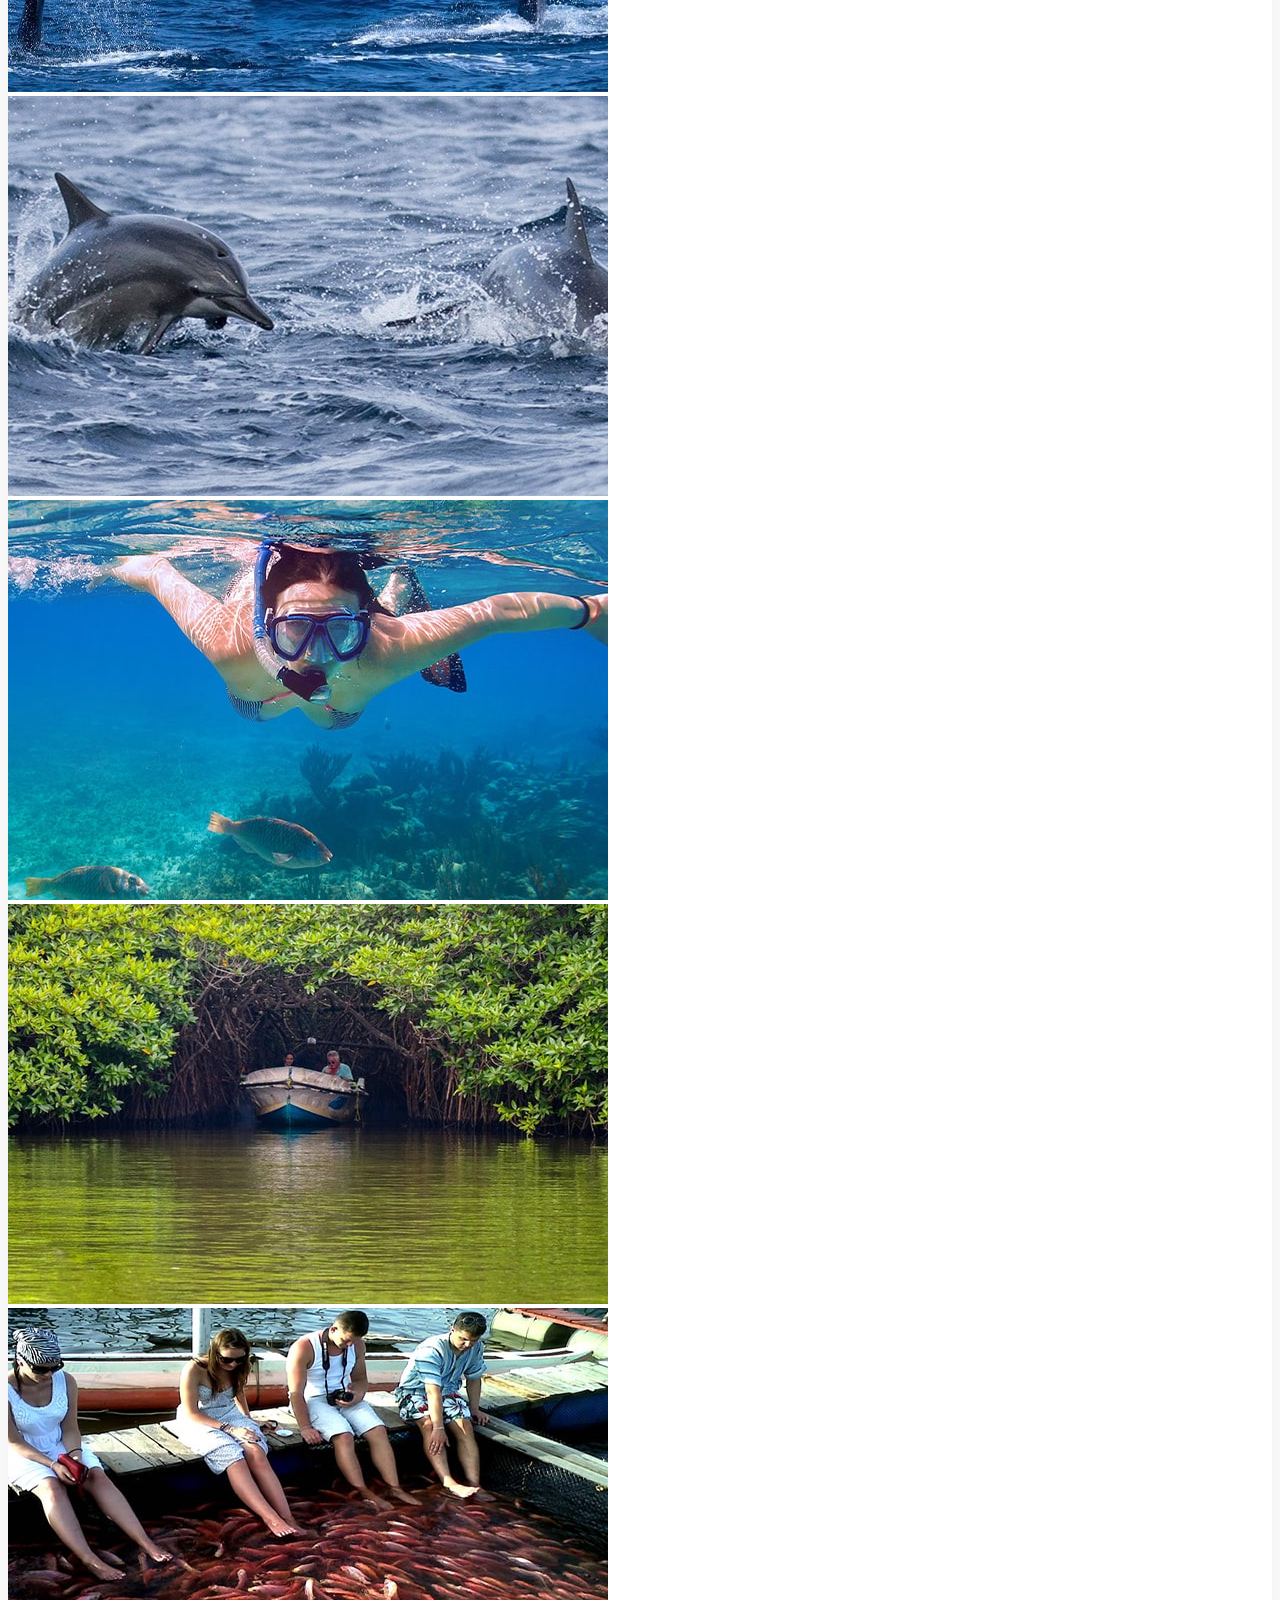
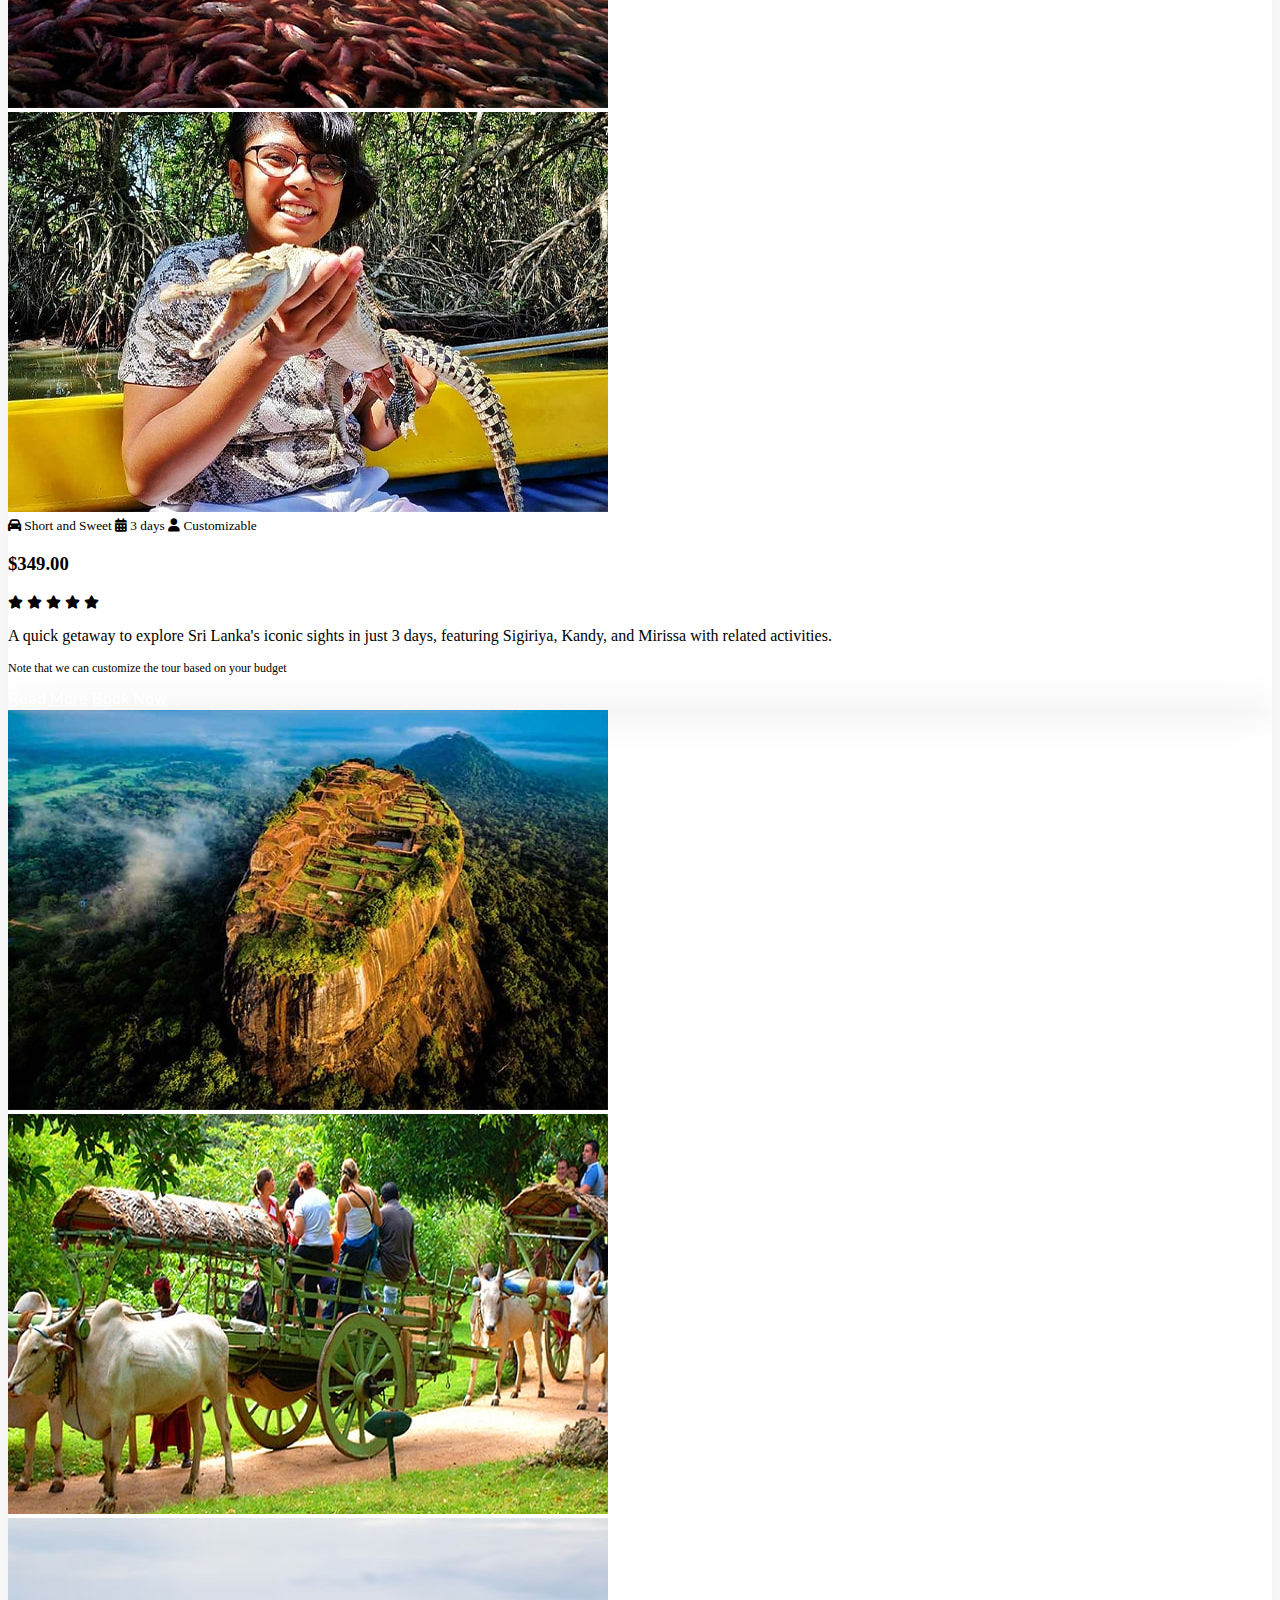
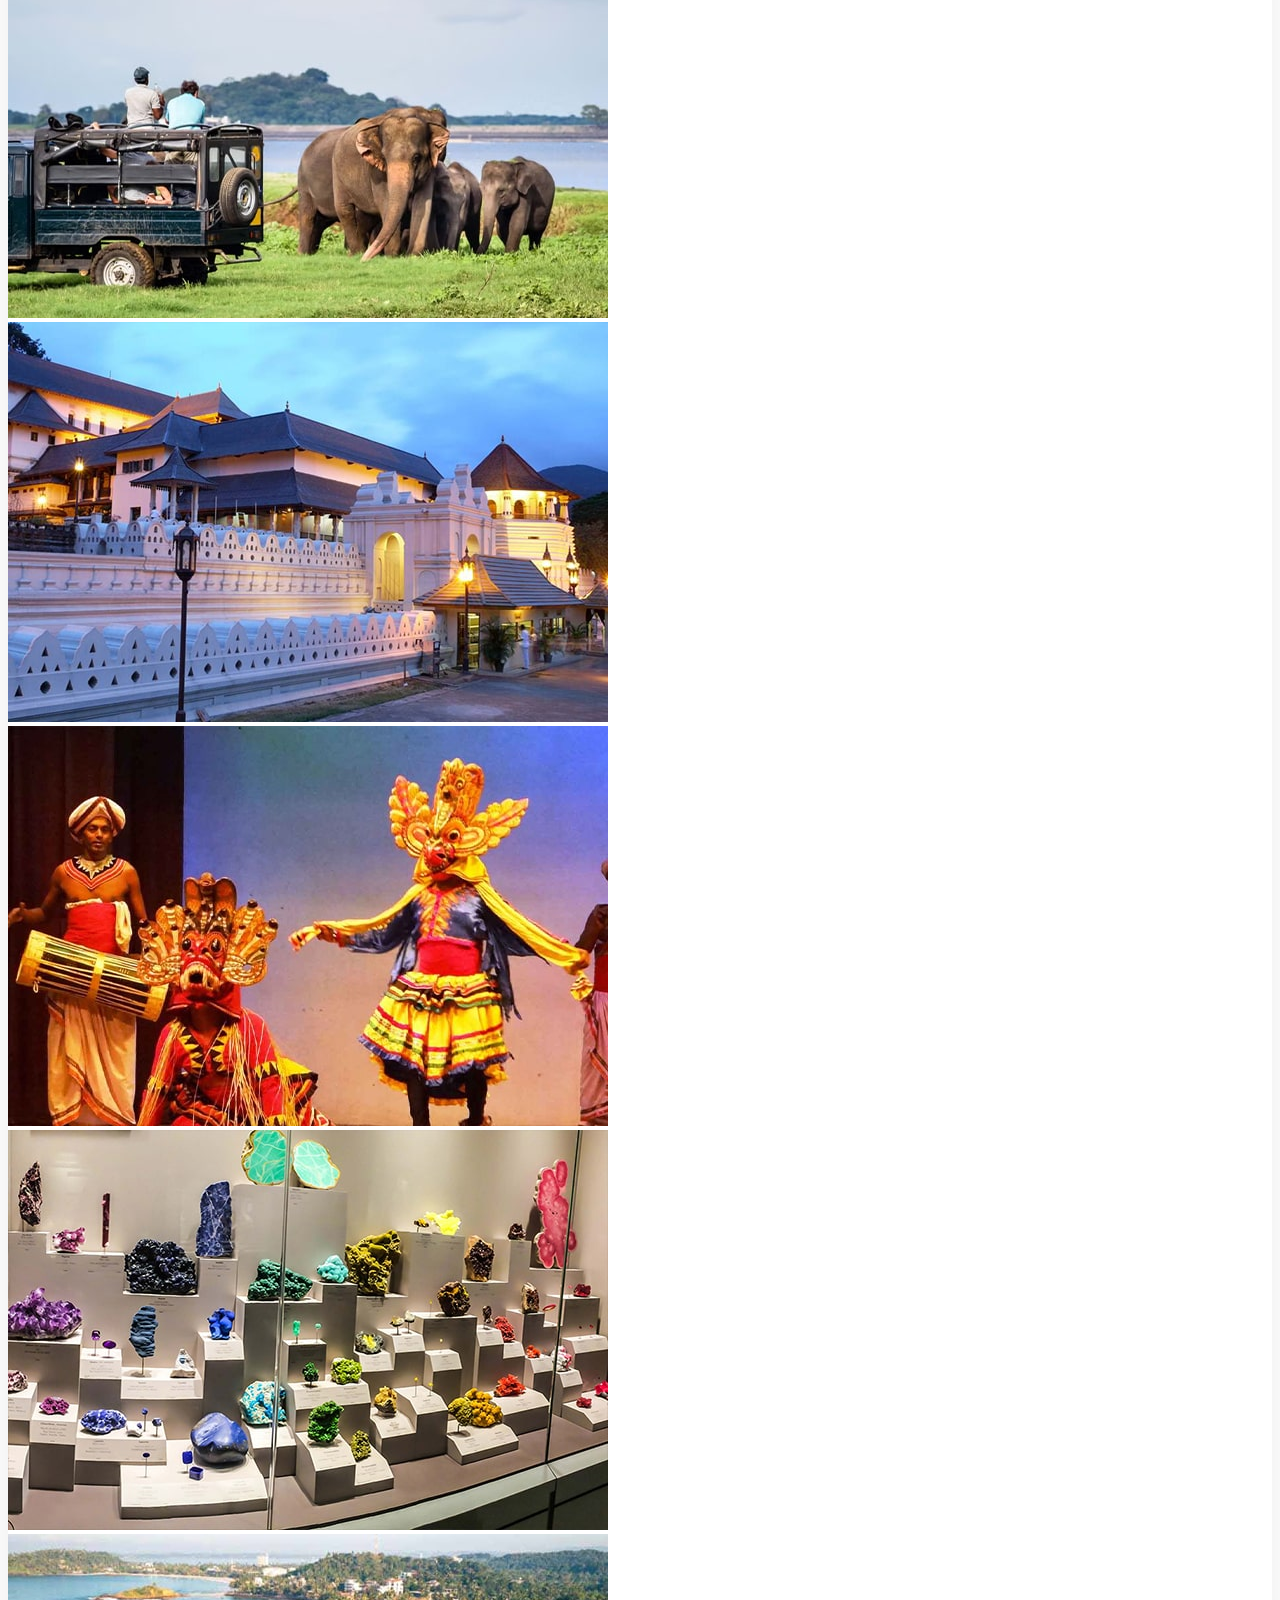
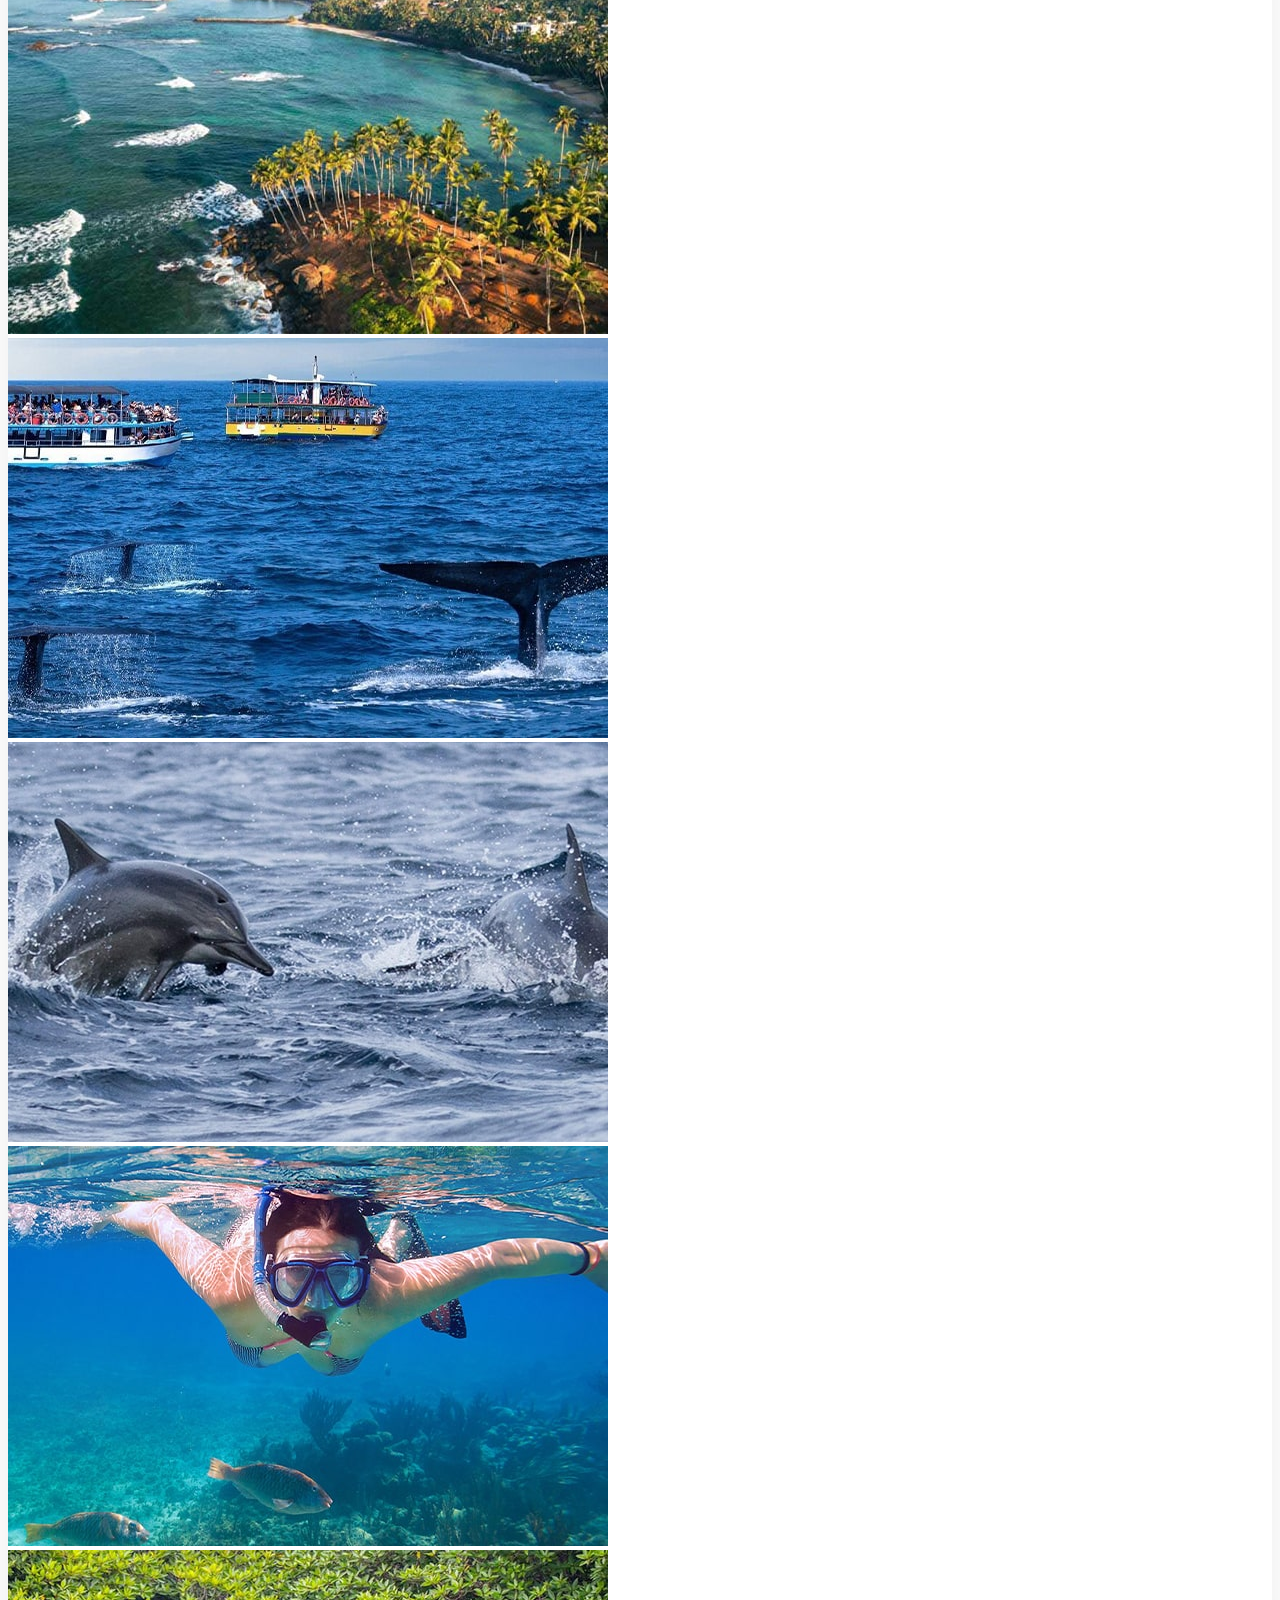
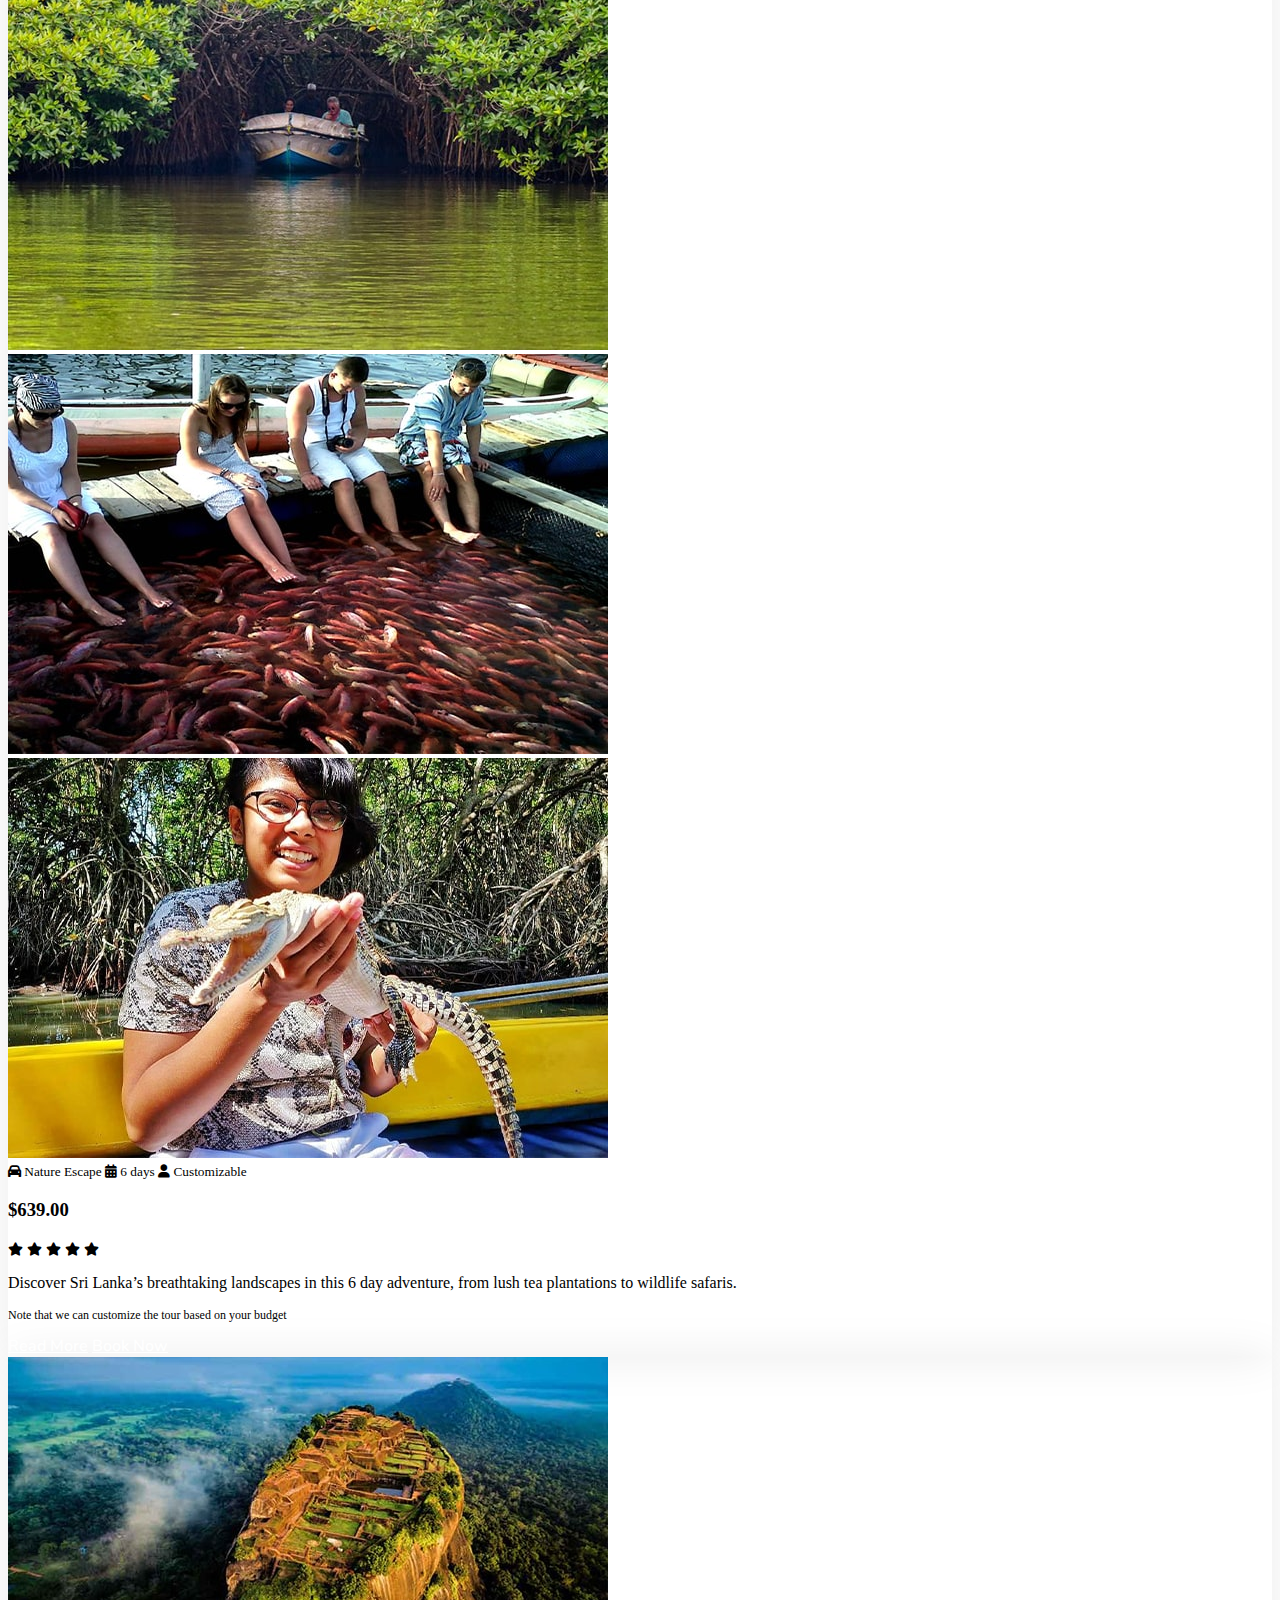
==== commit 92480c0e: "optimize" ====
--- a/index.html
+++ b/index.html
@@ -606,11 +606,11 @@
                   activities.
                 </p>
                 <p style="font-size: 12px">
-                  Note that these prices are for transportation only
+                  Note that we can customize the tour based on your budget
                 </p>
                 <div class="d-flex justify-content-center mb-2">
                   <a
-                    href="#"
+                    href="itinerary.html"
                     class="btn btn-sm btn-primary px-3 border-end"
                     style="border-radius: 30px 0 0 30px"
                     >Read More</a
@@ -725,11 +725,11 @@
                   adventure, from lush tea plantations to wildlife safaris.
                 </p>
                 <p style="font-size: 12px">
-                  Note that these prices are for transportation only
+                  Note that we can customize the tour based on your budget
                 </p>
                 <div class="d-flex justify-content-center mb-2">
                   <a
-                    href="#"
+                    href="itinerary.html"
                     class="btn btn-sm btn-primary px-3 border-end"
                     style="border-radius: 30px 0 0 30px"
                     >Read More</a
@@ -848,11 +848,11 @@
                   calmly.
                 </p>
                 <p style="font-size: 12px">
-                  Note that these prices are for transportation only
+                  Note that we can customize the tour based on your budget
                 </p>
                 <div class="d-flex justify-content-center mb-2">
                   <a
-                    href="#"
+                    href="itinerary.html"
                     class="btn btn-sm btn-primary px-3 border-end"
                     style="border-radius: 30px 0 0 30px"
                     >Read More</a
--- a/css/style.css
+++ b/css/style.css
@@ -0,0 +1,469 @@
+/********** Template CSS **********/
+:root {
+  --primary: #86b817;
+  --secondary: #fe8800;
+  --light: #f5f5f5;
+  --dark: #14141f;
+}
+
+.fw-medium {
+  font-weight: 600 !important;
+}
+
+.fw-semi-bold {
+  font-weight: 700 !important;
+}
+
+.back-to-top {
+  position: fixed;
+  display: none;
+  right: 45px;
+  bottom: 45px;
+  z-index: 99;
+}
+
+/*** Spinner ***/
+#spinner {
+  opacity: 0;
+  visibility: hidden;
+  transition: opacity 0.5s ease-out, visibility 0s linear 0.5s;
+  z-index: 99999;
+}
+
+#spinner.show {
+  transition: opacity 0.5s ease-out, visibility 0s linear 0s;
+  visibility: visible;
+  opacity: 1;
+}
+
+/*** Button ***/
+.btn {
+  font-family: "Nunito", sans-serif;
+  font-weight: 600;
+  transition: 0.5s;
+}
+
+.btn.btn-primary,
+.btn.btn-secondary {
+  color: #ffffff;
+}
+
+.btn-square {
+  width: 38px;
+  height: 38px;
+}
+
+.btn-sm-square {
+  width: 32px;
+  height: 32px;
+}
+
+.btn-lg-square {
+  width: 48px;
+  height: 48px;
+}
+
+.btn-square,
+.btn-sm-square,
+.btn-lg-square {
+  padding: 0;
+  display: flex;
+  align-items: center;
+  justify-content: center;
+  font-weight: normal;
+  border-radius: 0px;
+}
+
+/*** Navbar ***/
+.navbar-light .navbar-nav .nav-link {
+  font-family: "Nunito", sans-serif;
+  position: relative;
+  margin-right: 25px;
+  padding: 35px 0;
+  color: #ffffff !important;
+  font-size: 18px;
+  font-weight: 600;
+  outline: none;
+  transition: 0.5s;
+}
+
+.sticky-top.navbar-light .navbar-nav .nav-link {
+  padding: 20px 0;
+  color: var(--dark) !important;
+}
+
+.navbar-light .navbar-nav .nav-link:hover,
+.navbar-light .navbar-nav .nav-link.active {
+  color: var(--primary) !important;
+}
+
+.navbar-light .navbar-brand img {
+  max-height: 60px;
+  transition: 0.5s;
+}
+
+.sticky-top.navbar-light .navbar-brand img {
+  max-height: 45px;
+}
+
+@media (max-width: 991.98px) {
+  .sticky-top.navbar-light {
+    position: relative;
+    background: #ffffff;
+  }
+
+  .navbar-light .navbar-collapse {
+    margin-top: 15px;
+    border-top: 1px solid #dddddd;
+  }
+
+  .navbar-light .navbar-nav .nav-link,
+  .sticky-top.navbar-light .navbar-nav .nav-link {
+    padding: 10px 0;
+    margin-left: 0;
+    color: var(--dark) !important;
+  }
+
+  .navbar-light .navbar-brand img {
+    max-height: 45px;
+  }
+}
+
+@media (min-width: 992px) {
+  .navbar-light {
+    position: absolute;
+    width: 100%;
+    top: 0;
+    left: 0;
+    border-bottom: 1px solid rgba(256, 256, 256, 0.1);
+    z-index: 999;
+  }
+
+  .sticky-top.navbar-light {
+    position: fixed;
+    background: #ffffff;
+  }
+
+  .navbar-light .navbar-nav .nav-link::before {
+    position: absolute;
+    content: "";
+    width: 0;
+    height: 2px;
+    bottom: -1px;
+    left: 50%;
+    background: var(--primary);
+    transition: 0.5s;
+  }
+
+  .navbar-light .navbar-nav .nav-link:hover::before,
+  .navbar-light .navbar-nav .nav-link.active::before {
+    width: calc(100% - 2px);
+    left: 1px;
+  }
+
+  .navbar-light .navbar-nav .nav-link.nav-contact::before {
+    display: none;
+  }
+}
+
+/*** Hero Header ***/
+.hero-header {
+  background: linear-gradient(rgba(20, 20, 31, 0.7), rgba(20, 20, 31, 0.7)),
+    url(../img/bg-hero.jpg);
+  background-position: center center;
+  background-repeat: no-repeat;
+  background-size: cover;
+}
+
+.breadcrumb-item + .breadcrumb-item::before {
+  color: rgba(255, 255, 255, 0.5);
+}
+
+/*** Section Title ***/
+.section-title {
+  position: relative;
+  display: inline-block;
+  text-transform: uppercase;
+}
+
+.section-title::before {
+  position: absolute;
+  content: "";
+  width: calc(100% + 80px);
+  height: 2px;
+  top: 4px;
+  left: -40px;
+  background: var(--primary);
+  z-index: -1;
+}
+
+.section-title::after {
+  position: absolute;
+  content: "";
+  width: calc(100% + 120px);
+  height: 2px;
+  bottom: 5px;
+  left: -60px;
+  background: var(--primary);
+  z-index: -1;
+}
+
+.section-title.text-start::before {
+  width: calc(100% + 40px);
+  left: 0;
+}
+
+.section-title.text-start::after {
+  width: calc(100% + 60px);
+  left: 0;
+}
+
+/*** Service ***/
+.service-item {
+  box-shadow: 0 0 45px rgba(0, 0, 0, 0.08);
+  transition: 0.5s;
+}
+
+.service-item:hover {
+  background: var(--primary);
+}
+
+.service-item * {
+  transition: 0.5s;
+}
+
+.service-item:hover * {
+  color: var(--light) !important;
+}
+
+/*** Destination ***/
+.destination img {
+  transition: 0.5s;
+}
+
+.destination a:hover img {
+  transform: scale(1.1);
+}
+
+/*** Package ***/
+.package-item {
+  box-shadow: 0 0 45px rgba(0, 0, 0, 0.08);
+}
+
+.package-item img {
+  transition: 0.5s;
+}
+
+.package-item:hover img {
+  transform: scale(1.1);
+}
+
+/*** Booking ***/
+.booking {
+  background: linear-gradient(rgba(15, 23, 43, 0.7), rgba(15, 23, 43, 0.7)),
+    url(../img/booking.jpg);
+  background-position: center center;
+  background-repeat: no-repeat;
+  background-size: cover;
+}
+
+/*** Team ***/
+.team-item {
+  box-shadow: 0 0 45px rgba(0, 0, 0, 0.08);
+}
+
+.team-item img {
+  transition: 0.5s;
+}
+
+.team-item:hover img {
+  transform: scale(1.1);
+}
+
+.team-item .btn {
+  background: #ffffff;
+  color: var(--primary);
+  border-radius: 20px;
+  border-bottom: 1px solid var(--primary);
+}
+
+.team-item .btn:hover {
+  background: var(--primary);
+  color: #ffffff;
+}
+
+/*** Testimonial ***/
+.testimonial-carousel::before {
+  position: absolute;
+  content: "";
+  top: 0;
+  left: 0;
+  height: 100%;
+  width: 0;
+  background: linear-gradient(
+    to right,
+    rgba(255, 255, 255, 1) 0%,
+    rgba(255, 255, 255, 0) 100%
+  );
+  z-index: 1;
+}
+
+.testimonial-carousel::after {
+  position: absolute;
+  content: "";
+  top: 0;
+  right: 0;
+  height: 100%;
+  width: 0;
+  background: linear-gradient(
+    to left,
+    rgba(255, 255, 255, 1) 0%,
+    rgba(255, 255, 255, 0) 100%
+  );
+  z-index: 1;
+}
+
+@media (min-width: 768px) {
+  .testimonial-carousel::before,
+  .testimonial-carousel::after {
+    width: 200px;
+  }
+}
+
+@media (min-width: 992px) {
+  .testimonial-carousel::before,
+  .testimonial-carousel::after {
+    width: 300px;
+  }
+}
+
+.testimonial-carousel .owl-item .testimonial-item,
+.testimonial-carousel .owl-item.center .testimonial-item * {
+  transition: 0.5s;
+}
+
+.testimonial-carousel .owl-item.center .testimonial-item {
+  background: var(--primary) !important;
+  border-color: var(--primary) !important;
+}
+
+.testimonial-carousel .owl-item.center .testimonial-item * {
+  color: #ffffff !important;
+}
+
+.testimonial-carousel .owl-dots {
+  margin-top: 24px;
+  display: flex;
+  align-items: flex-end;
+  justify-content: center;
+}
+
+.testimonial-carousel .owl-dot {
+  position: relative;
+  display: inline-block;
+  margin: 0 5px;
+  width: 15px;
+  height: 15px;
+  border: 1px solid #cccccc;
+  border-radius: 15px;
+  transition: 0.5s;
+}
+
+.testimonial-carousel .owl-dot.active {
+  background: var(--primary);
+  border-color: var(--primary);
+}
+
+/*** Footer ***/
+.footer .btn.btn-social {
+  margin-right: 5px;
+  width: 35px;
+  height: 35px;
+  display: flex;
+  align-items: center;
+  justify-content: center;
+  color: var(--light);
+  font-weight: normal;
+  border: 1px solid #ffffff;
+  border-radius: 35px;
+  transition: 0.3s;
+}
+
+.footer .btn.btn-social:hover {
+  color: var(--primary);
+}
+
+.footer .btn.btn-link {
+  display: block;
+  margin-bottom: 5px;
+  padding: 0;
+  text-align: left;
+  color: #ffffff;
+  font-size: 15px;
+  font-weight: normal;
+  text-transform: capitalize;
+  transition: 0.3s;
+}
+
+.footer .btn.btn-link::before {
+  position: relative;
+  content: "\f105";
+  font-family: "Font Awesome 5 Free";
+  font-weight: 900;
+  margin-right: 10px;
+}
+
+.footer .btn.btn-link:hover {
+  letter-spacing: 1px;
+  box-shadow: none;
+}
+
+.footer .copyright {
+  padding: 25px 0;
+  font-size: 15px;
+  border-top: 1px solid rgba(256, 256, 256, 0.1);
+}
+
+.footer .copyright a {
+  color: var(--light);
+}
+
+.footer .footer-menu a {
+  margin-right: 15px;
+  padding-right: 15px;
+  border-right: 1px solid rgba(255, 255, 255, 0.1);
+}
+
+.footer .footer-menu a:last-child {
+  margin-right: 0;
+  padding-right: 0;
+  border-right: none;
+}
+
+form {
+  background: white;
+  padding: 20px;
+  border-radius: 5px;
+  box-shadow: 0 0 10px rgba(0, 0, 0, 0.1);
+}
+
+.location-group {
+  margin-bottom: 15px;
+}
+
+.accordion-button {
+  font-weight: 600;
+  font-size: 1.2rem;
+  color: #264653;
+}
+
+.accordion-button:not(.collapsed) {
+  background-color: #86b817;
+  color: #fff;
+}
+
+.accordion-body {
+  font-size: 1rem;
+  color: #555;
+  background-color: #f4f4f4;
+}
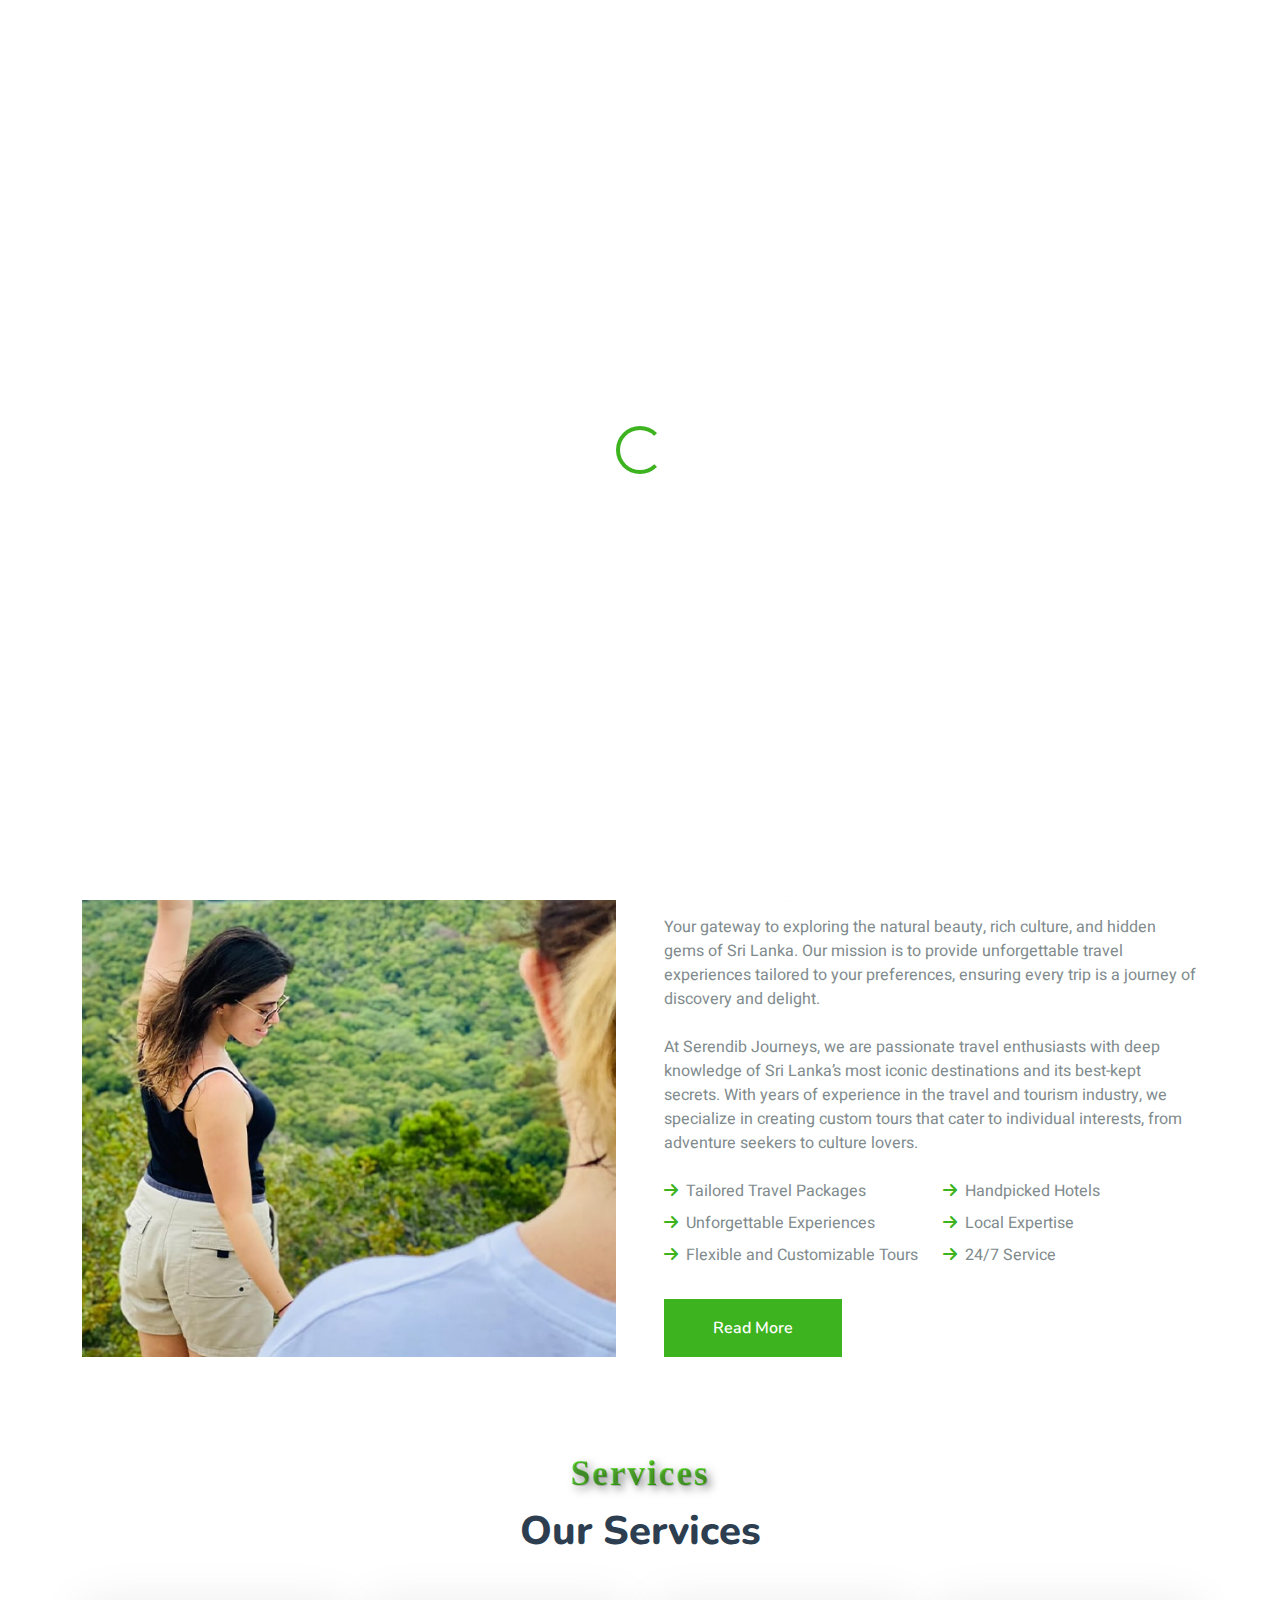
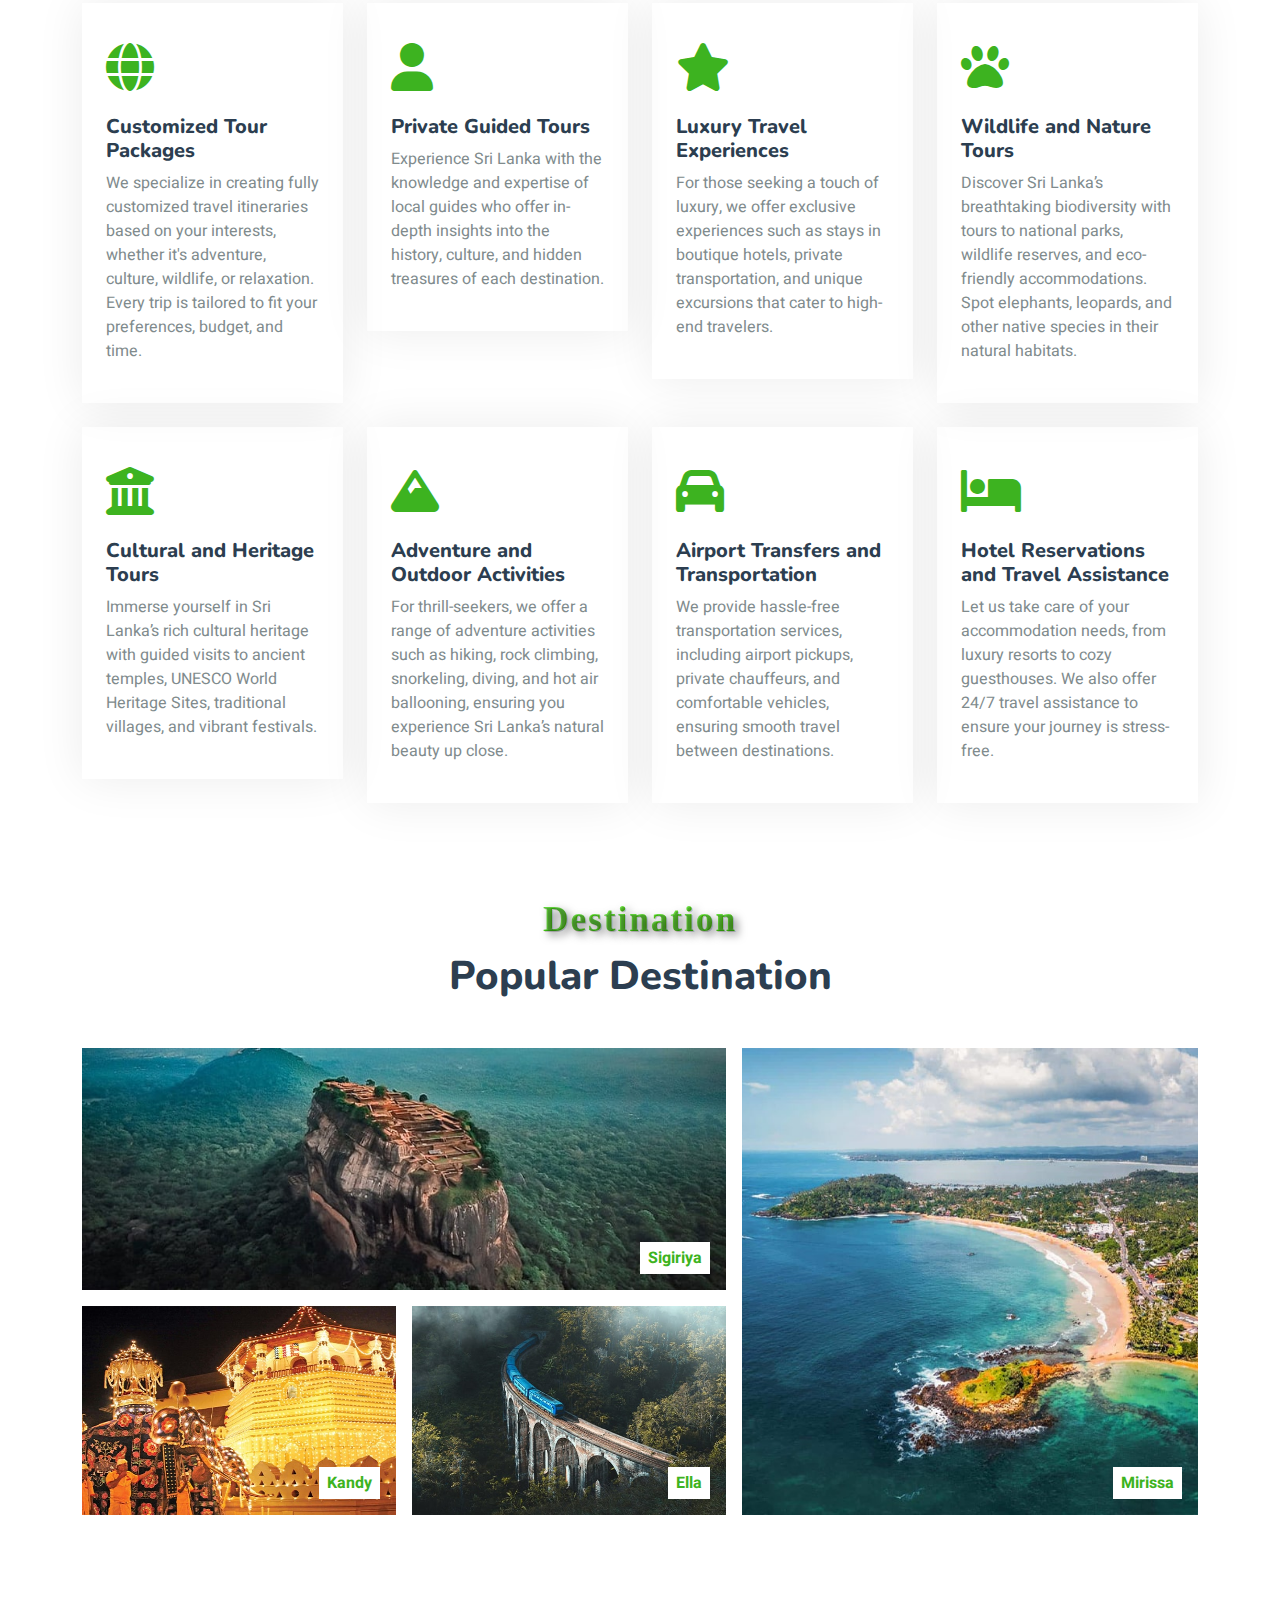
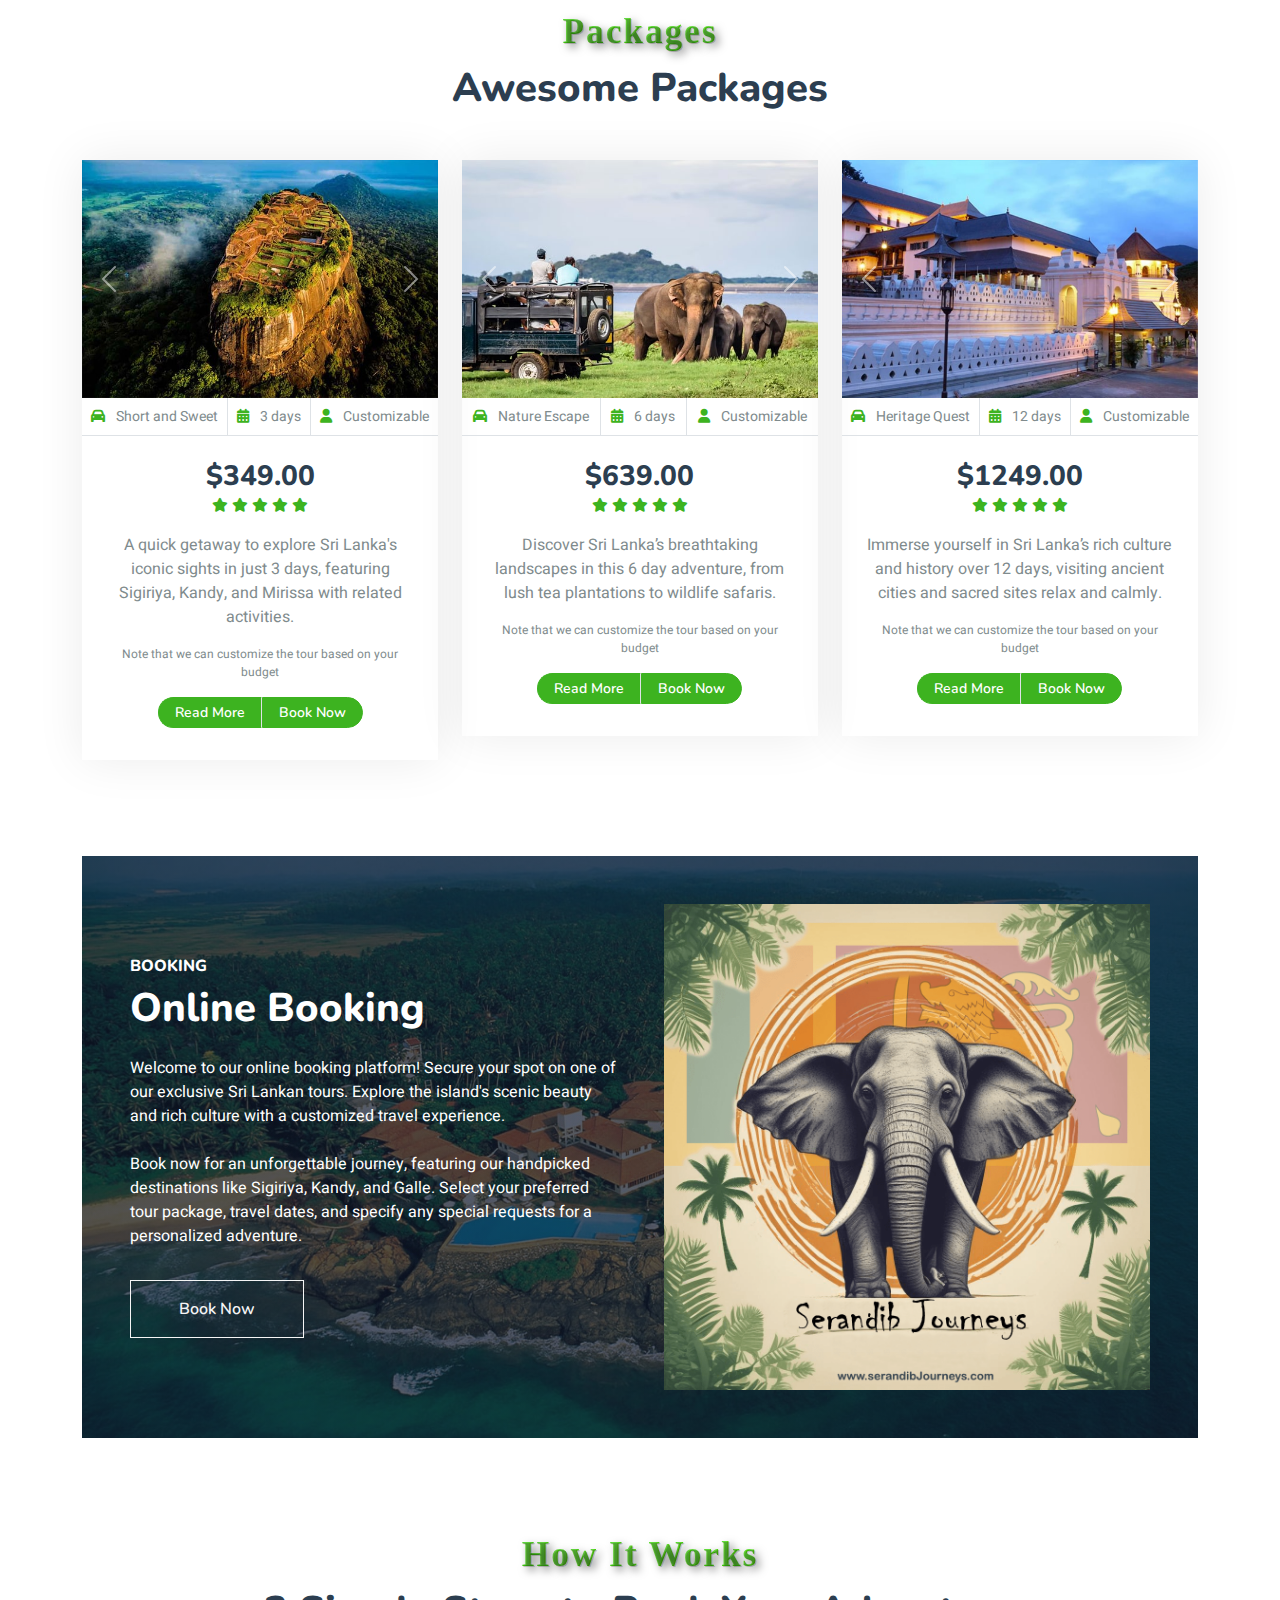
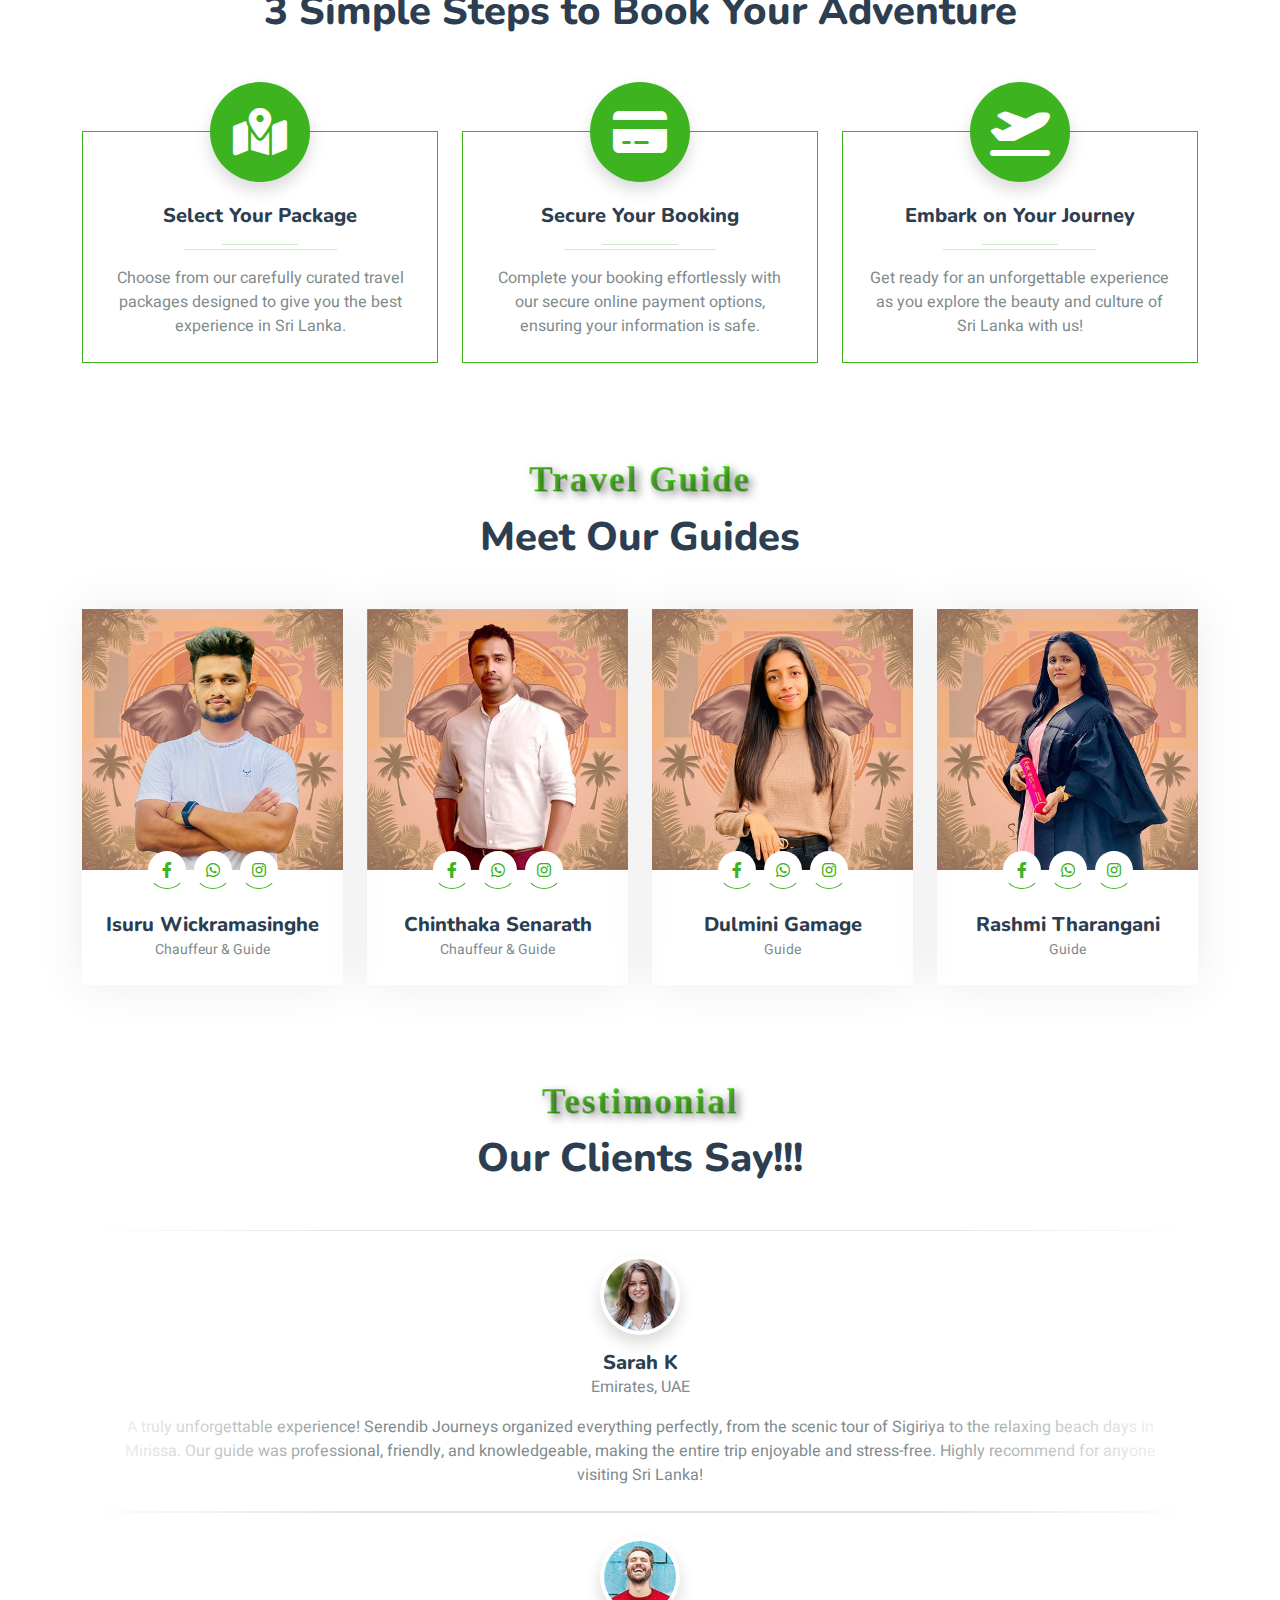
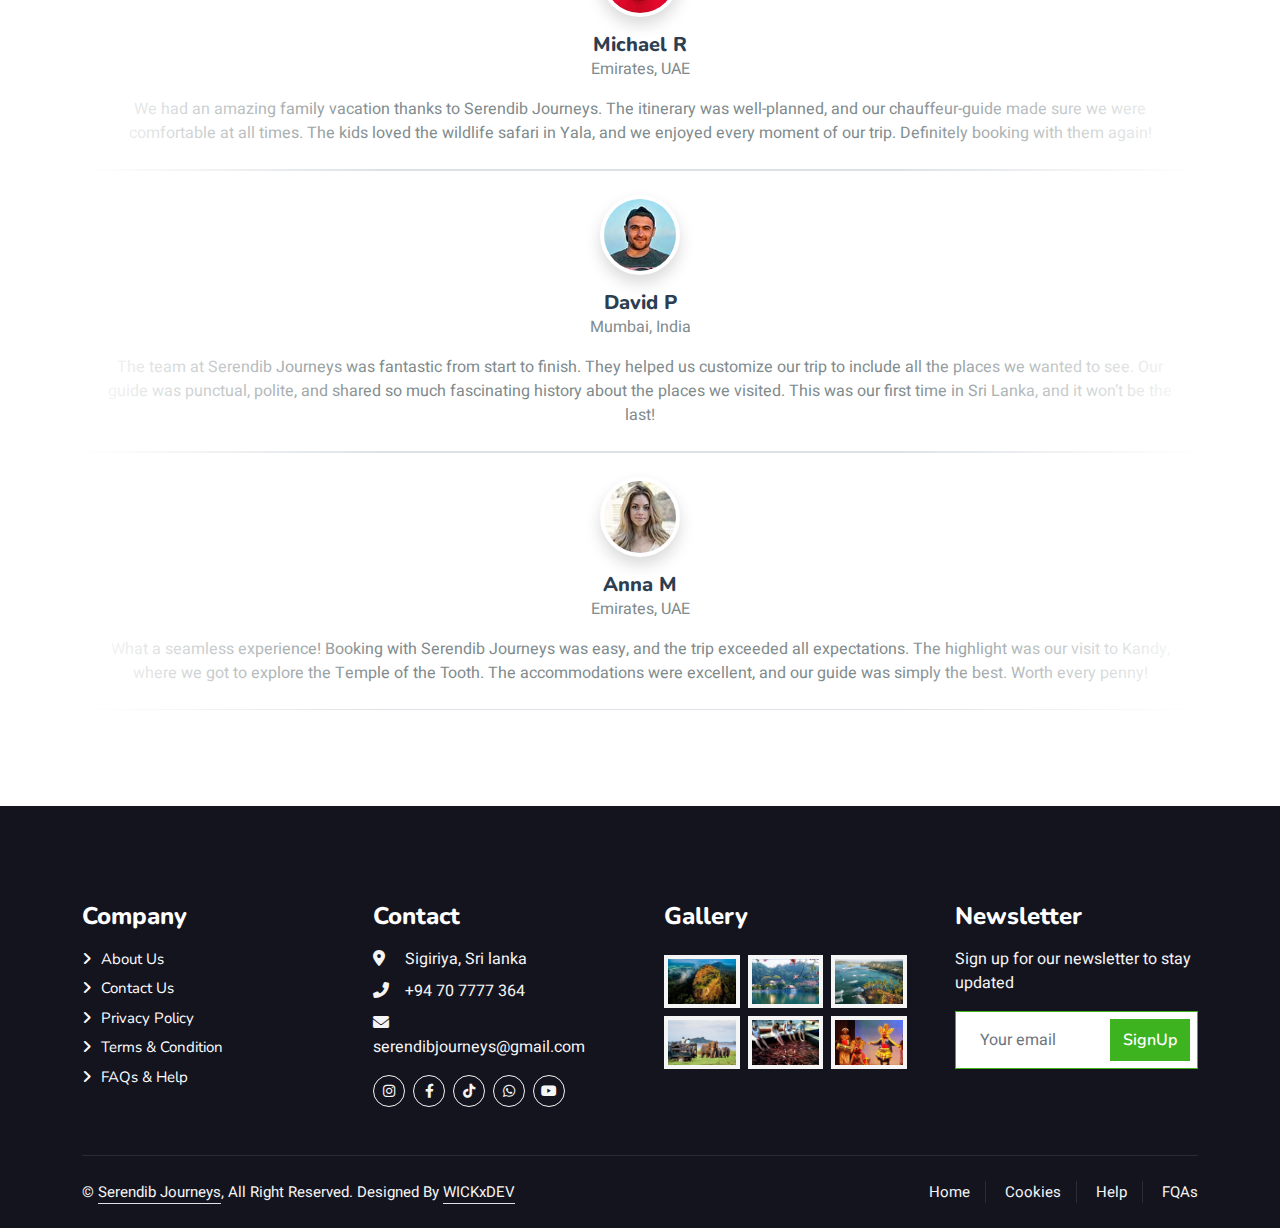
==== commit 1b2bf6b8: "Web Updated" ====
--- a/index.html
+++ b/index.html
@@ -144,15 +144,16 @@
         <a href="" class="navbar-brand p-0">
           <img src="img/logo-min.png" alt="Logo" />
         </a>
-        <h2 class="text-primary m-0">Serendib Journeys</h2>
+        <h2 class="text-primary-new m-0">Serendib Journeys</h2>
         <button
-          class="navbar-toggler"
+          class="navbar-toggler sticky-toggler"
           type="button"
           data-bs-toggle="collapse"
           data-bs-target="#navbarCollapse"
         >
-          <span class="fa fa-bars"></span>
+          <span class="navbar-toggler-icon"></span>
         </button>
+
         <div class="collapse navbar-collapse" id="navbarCollapse">
           <div class="navbar-nav ms-auto py-0">
             <a href="index.html" class="nav-item nav-link active">Home</a>
@@ -170,10 +171,12 @@
         <div class="container py-5">
           <div class="row justify-content-center py-5">
             <div class="col-lg-10 pt-lg-5 mt-lg-5 text-center">
-              <h1 class="display-3 text-white mb-3 animated slideInDown">
+              <h1
+                class="display-3 text-white mb-3 animated slideInDown text-primary-new"
+              >
                 Discover Sri Lanka’s Hidden Wonders with Us
               </h1>
-              <p class="fs-4 text-white mb-4 animated slideInDown">
+              <p class="fs-5 text-white mb-4 animated slideInDown">
                 Embark on a remarkable adventure through Sri Lanka's vibrant
                 landscapes, rich history, and hidden gems. Let us guide you to
                 unforgettable moments and cherished memories. Your dream
@@ -224,11 +227,9 @@
             </div>
           </div>
           <div class="col-lg-6 wow fadeInUp" data-wow-delay="0.3s">
-            <h6 class="section-title bg-white text-start text-primary pe-3">
-              About Us
-            </h6>
+            <h6 class="bg-white text-start text-primary-new pe-3">About Us</h6>
             <h1 class="mb-4">
-              Welcome to <span class="text-primary">Serendib Journeys</span>
+              Welcome to <span class="text-primary-new">Serendib Journeys</span>
             </h1>
             <p class="mb-4">
               Your gateway to exploring the natural beauty, rich culture, and
@@ -282,7 +283,9 @@
                 </p>
               </div>
             </div>
-            <a class="btn btn-primary py-3 px-5 mt-2" href="">Read More</a>
+            <a class="btn btn-primary py-3 px-5 mt-2" href="itinerary.html"
+              >Read More</a
+            >
           </div>
         </div>
       </div>
@@ -293,9 +296,7 @@
     <div class="container-xxl py-5">
       <div class="container">
         <div class="text-center wow fadeInUp" data-wow-delay="0.1s">
-          <h6 class="section-title bg-white text-center text-primary px-3">
-            Services
-          </h6>
+          <h6 class="bg-white text-center text-primary-new px-3">Services</h6>
           <h1 class="mb-5">Our Services</h1>
         </div>
         <div class="row g-4">
@@ -416,7 +417,7 @@
     <div class="container-xxl py-5 destination">
       <div class="container">
         <div class="text-center wow fadeInUp" data-wow-delay="0.1s">
-          <h6 class="section-title bg-white text-center text-primary px-3">
+          <h6 class="bg-white text-center text-primary-new px-3">
             Destination
           </h6>
           <h1 class="mb-5">Popular Destination</h1>
@@ -499,9 +500,7 @@
     <div class="container-xxl py-5">
       <div class="container">
         <div class="text-center wow fadeInUp" data-wow-delay="0.1s">
-          <h6 class="section-title bg-white text-center text-primary px-3">
-            Packages
-          </h6>
+          <h6 class="bg-white text-center text-primary-new px-3">Packages</h6>
           <h1 class="mb-5">Awesome Packages</h1>
         </div>
         <div class="row g-4 justify-content-center">
@@ -911,7 +910,7 @@
     <div class="container-xxl py-5">
       <div class="container">
         <div class="text-center pb-4 wow fadeInUp" data-wow-delay="0.1s">
-          <h6 class="section-title bg-white text-center text-primary px-3">
+          <h6 class="bg-white text-center text-primary-new px-3">
             How It Works
           </h6>
           <h1 class="mb-5">3 Simple Steps to Book Your Adventure</h1>
@@ -986,7 +985,7 @@
     <div class="container-xxl py-5">
       <div class="container">
         <div class="text-center wow fadeInUp" data-wow-delay="0.1s">
-          <h6 class="section-title bg-white text-center text-primary px-3">
+          <h6 class="bg-white text-center text-primary-new px-3">
             Travel Guide
           </h6>
           <h1 class="mb-5">Meet Our Guides</h1>
@@ -1101,7 +1100,7 @@
     <div class="container-xxl py-5 wow fadeInUp" data-wow-delay="0.1s">
       <div class="container">
         <div class="text-center">
-          <h6 class="section-title bg-white text-center text-primary px-3">
+          <h6 class="bg-white text-center text-primary-new px-3">
             Testimonial
           </h6>
           <h1 class="mb-5">Our Clients Say!!!</h1>
--- a/css/style.css
+++ b/css/style.css
@@ -1,6 +1,6 @@
 /********** Template CSS **********/
 :root {
-  --primary: #86b817;
+  --primary: #3db320;
   --secondary: #fe8800;
   --light: #f5f5f5;
   --dark: #14141f;
@@ -71,7 +71,7 @@
   align-items: center;
   justify-content: center;
   font-weight: normal;
-  border-radius: 0px;
+  border-radius: 50%; /* Make the navbar brand circular */
 }
 
 /*** Navbar ***/
@@ -458,7 +458,7 @@
 }
 
 .accordion-button:not(.collapsed) {
-  background-color: #86b817;
+  background-color: #3db320;
   color: #fff;
 }
 
@@ -467,3 +467,85 @@
   color: #555;
   background-color: #f4f4f4;
 }
+
+.d-inline-flex {
+  transition: transform 0.3s ease-in-out; /* Smooth transition */
+}
+
+.d-inline-flex:hover {
+  transform: scale(1.1); /* Scale up by 10% on hover */
+}
+
+.navbar-brand {
+  border-radius: 50%; /* Make the navbar brand circular */
+  overflow: hidden; /* Hide any overflow from child elements */
+  transition: transform 0.3s ease-in-out; /* Smooth transition for hover effects */
+}
+
+.navbar-brand:hover {
+  transform: scale(1.05); /* Scale up on hover for effect */
+}
+
+@import url("https://fonts.googleapis.com/css2?family=Pacifico&display=swap");
+
+.text-primary-new {
+  font-family: "Pacifico", cursive; /* Fancy, stylish font */
+  font-size: 2.2rem; /* Larger font size for desktop */
+  letter-spacing: 2px; /* More spaced for a luxurious feel */
+  background: linear-gradient(45deg, #3db320, #4dff07); /* Gradient color */
+  -webkit-background-clip: text; /* Clip gradient to the text */
+  -webkit-text-fill-color: transparent; /* Transparent fill to show the gradient */
+  text-shadow: 4px 4px 8px rgba(0, 0, 0, 0.5), 1px 1px 0px rgba(0, 0, 0, 0.2),
+    -1px -1px 0px rgba(255, 255, 255, 0.2); /* Layered shadows for thickness */
+  transition: transform 0.4s ease-in-out, text-shadow 0.4s ease-in-out,
+    letter-spacing 0.4s ease;
+  padding-bottom: 3px;
+}
+
+.text-primary-new:hover {
+  transform: scale(1.15) rotate(2deg); /* Scale up and rotate slightly on hover */
+  letter-spacing: 2px; /* Maintain spacing on hover for a dramatic effect */
+  text-shadow: 5px 5px 10px rgba(0, 0, 0, 0.5); /* Even bolder shadow on hover */
+}
+
+/* Media query for smaller devices */
+@media (max-width: 768px) {
+  .text-primary-new {
+    font-size: 1.5rem; /* Slightly smaller font for tablet and mobile */
+    letter-spacing: 1.5px; /* Adjust letter-spacing to fit smaller screens */
+  }
+
+  .text-primary-new:hover {
+    transform: scale(1.1) rotate(1deg); /* More subtle scale and rotation on smaller screens */
+  }
+}
+
+@media (max-width: 480px) {
+  .text-primary-new {
+    font-size: 1.3rem; /* Smaller font size for mobile screens */
+    letter-spacing: 1px; /* Adjusted for smaller screens */
+  }
+
+  .text-primary-new:hover {
+    transform: scale(1.05); /* Even more subtle scaling on mobile */
+    text-shadow: 3px 3px 6px rgba(0, 0, 0, 0.4); /* Adjust shadow for smaller displays */
+  }
+}
+
+.sticky-toggler {
+  position: sticky; /* Make the button sticky */
+  top: 20px; /* Distance from the top of the viewport */
+  z-index: 1050; /* Higher than other elements to ensure visibility */
+  border: none; /* Optional: remove border for a cleaner look */
+  border-radius: 5px; /* Optional: rounded corners */
+  padding: 5px; /* Optional: padding for better clickability */
+}
+
+.sticky-toggler:hover {
+  background-color: rgba(
+    255,
+    255,
+    255,
+    1
+  ); /* Optional: change background on hover */
+}
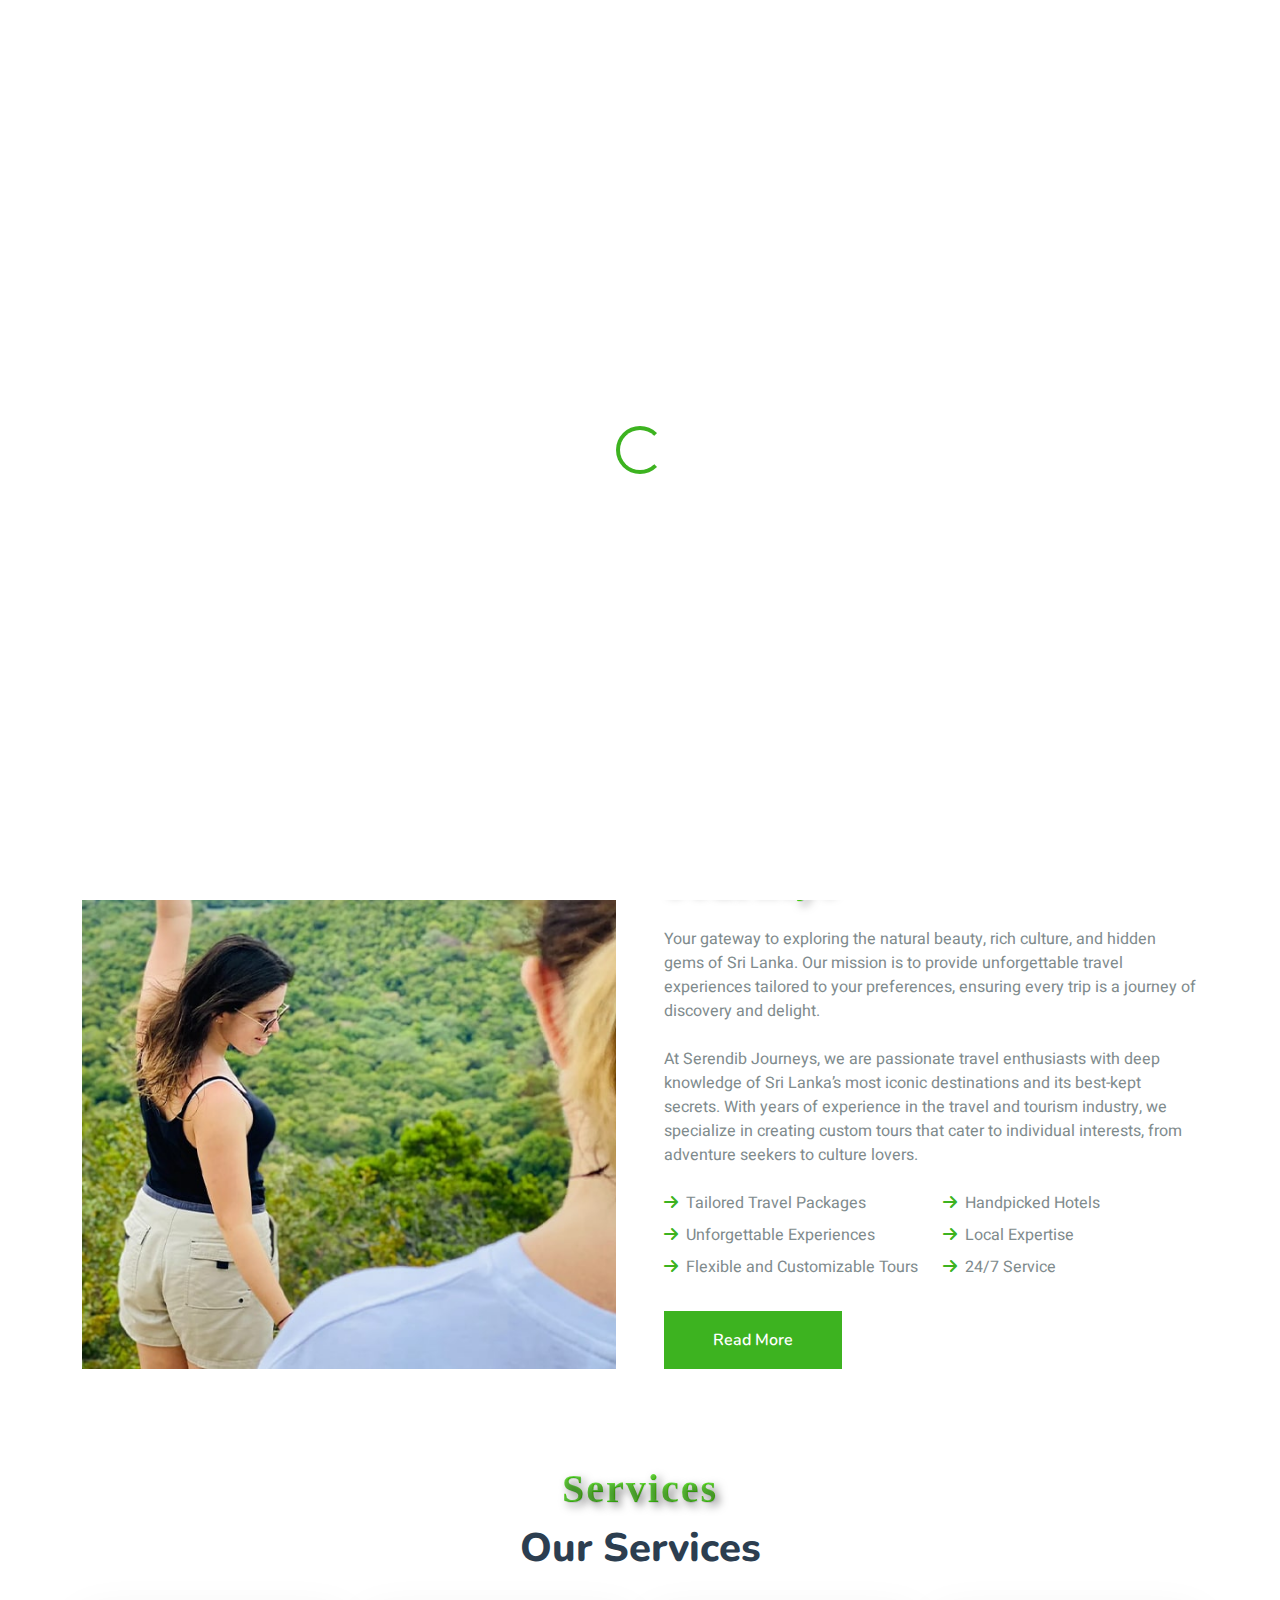
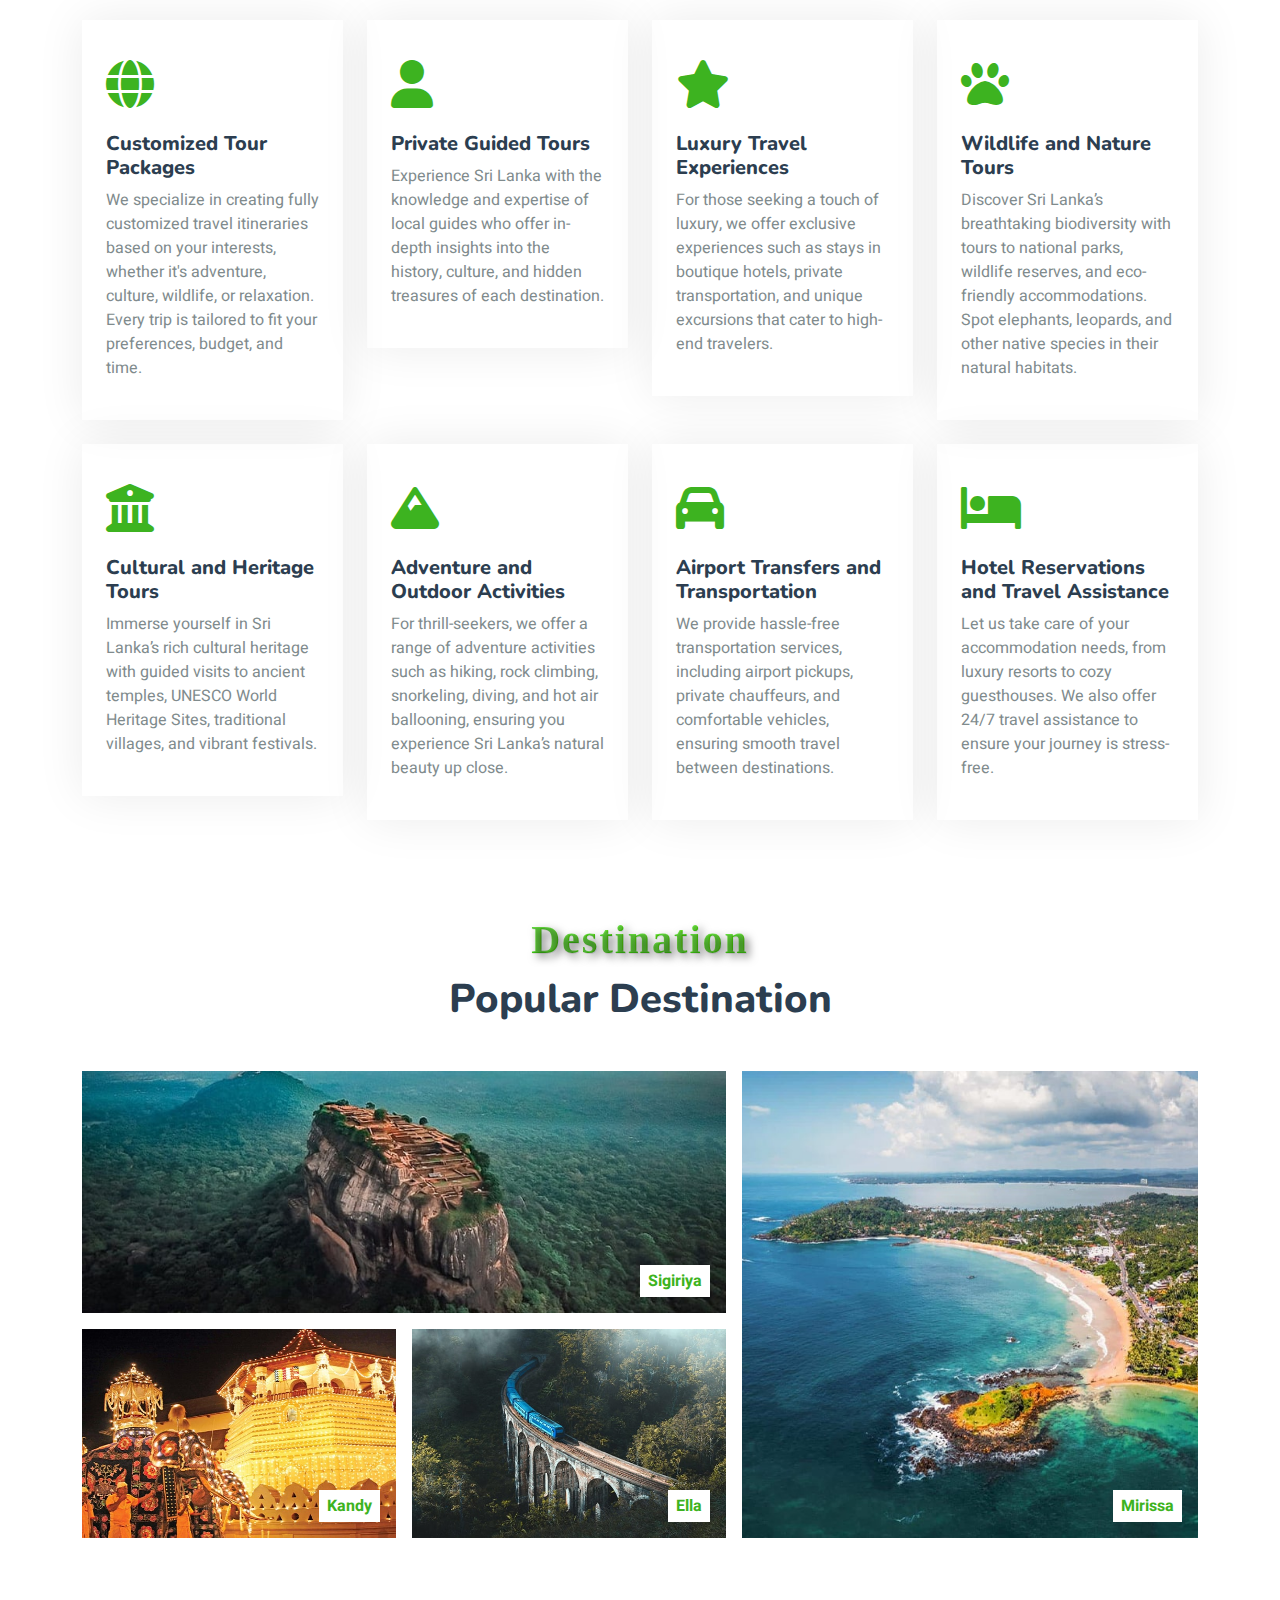
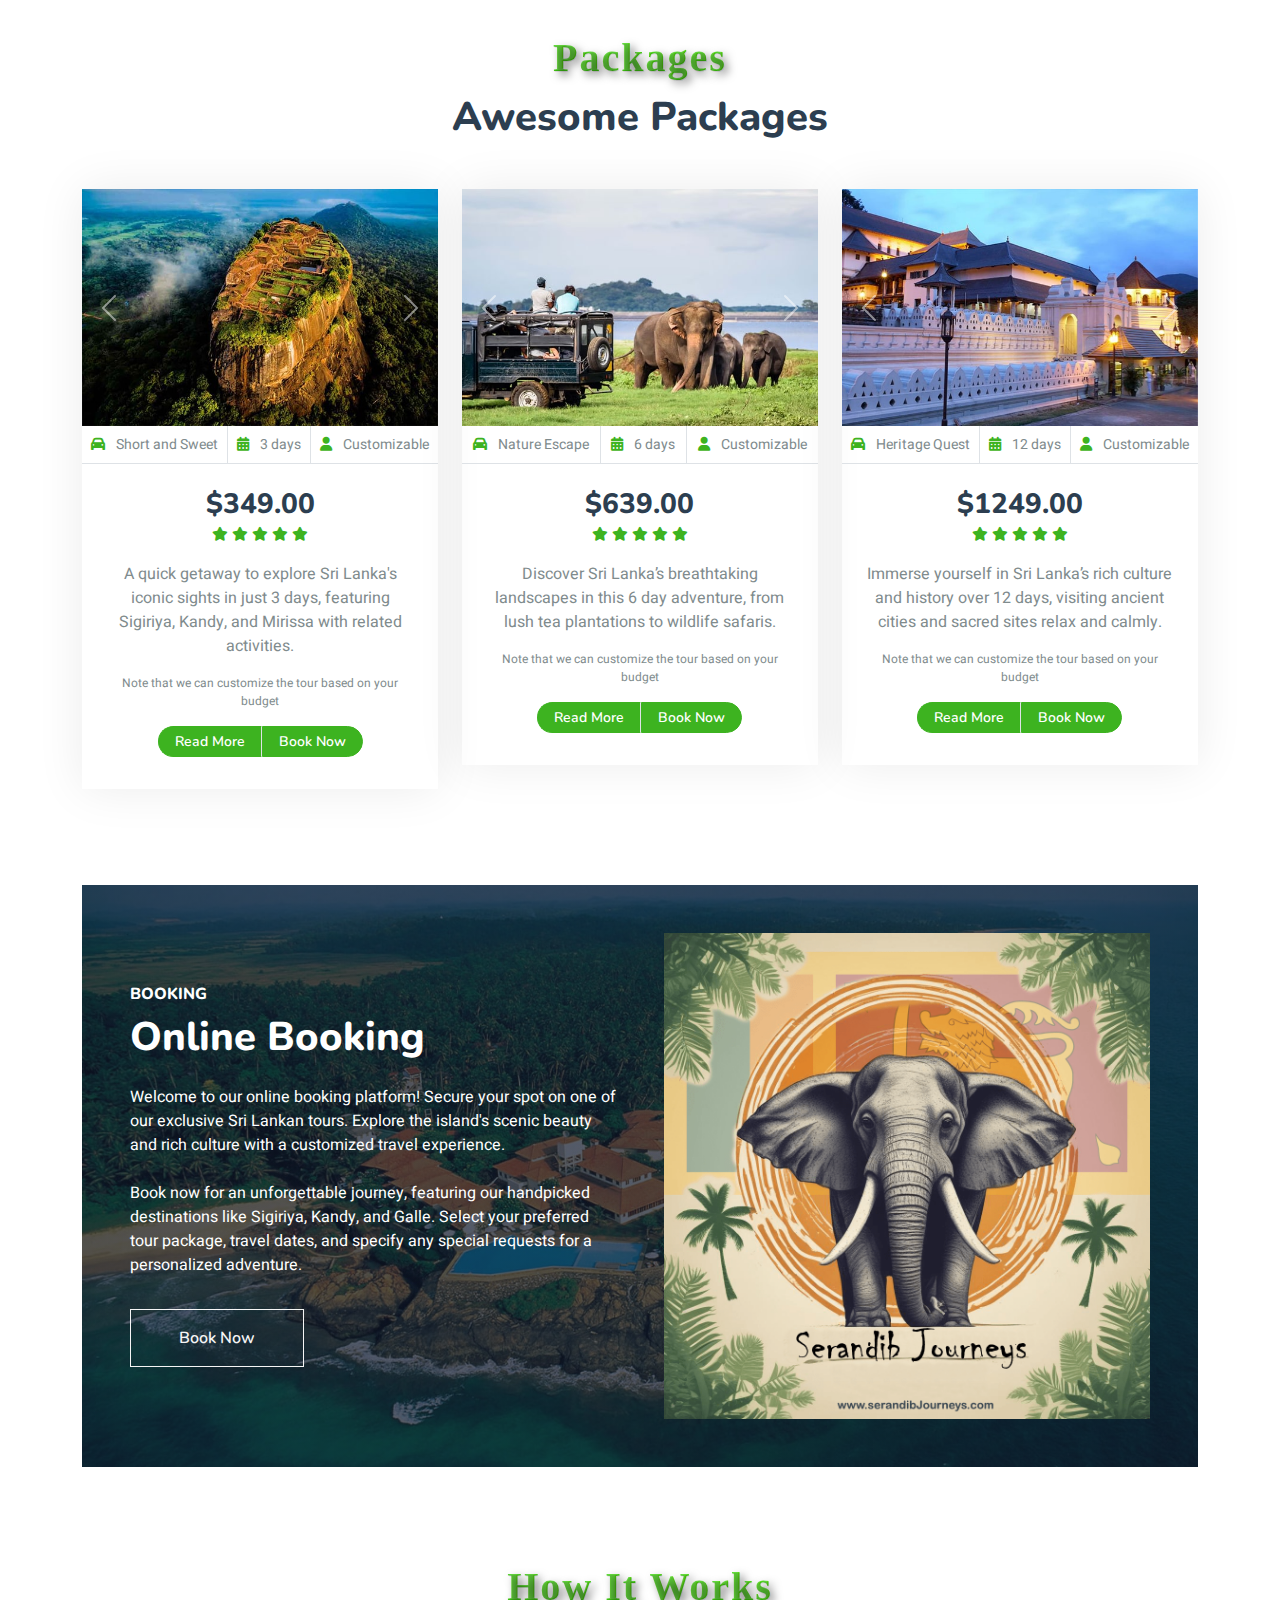
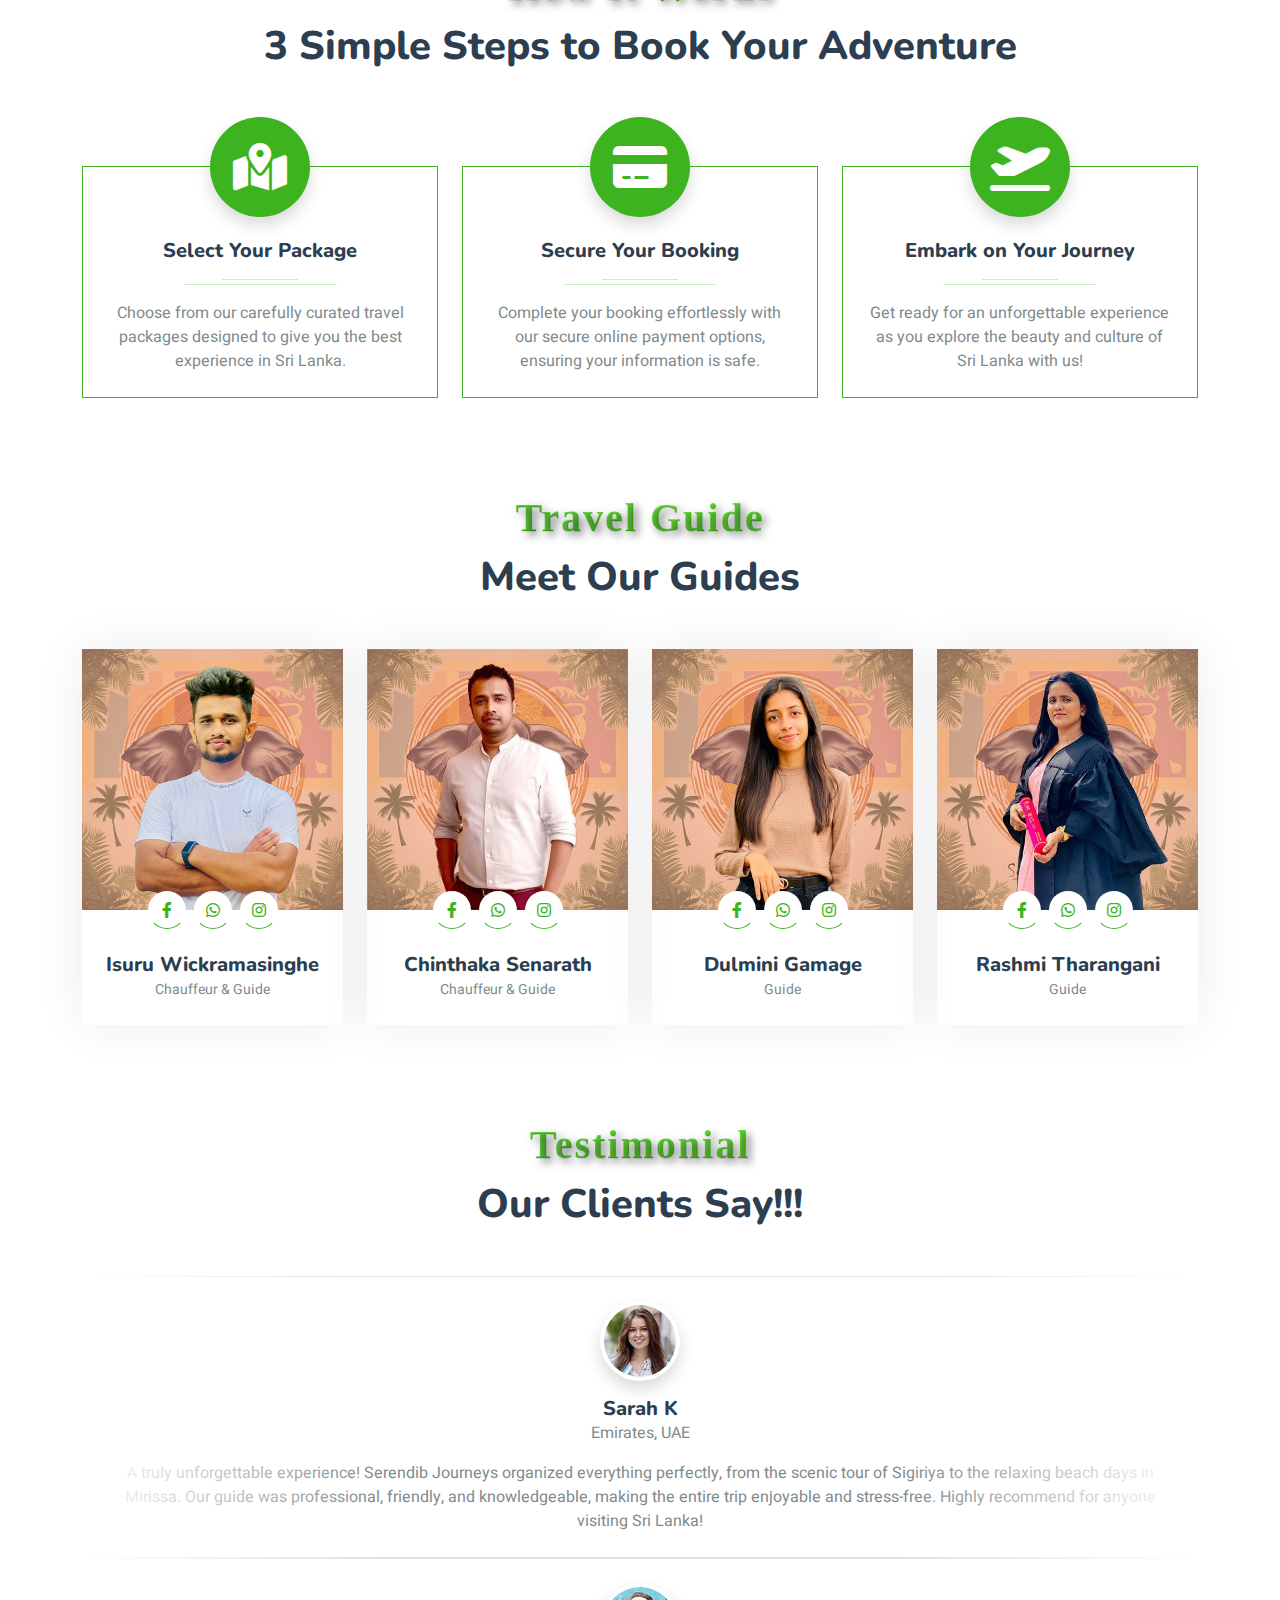
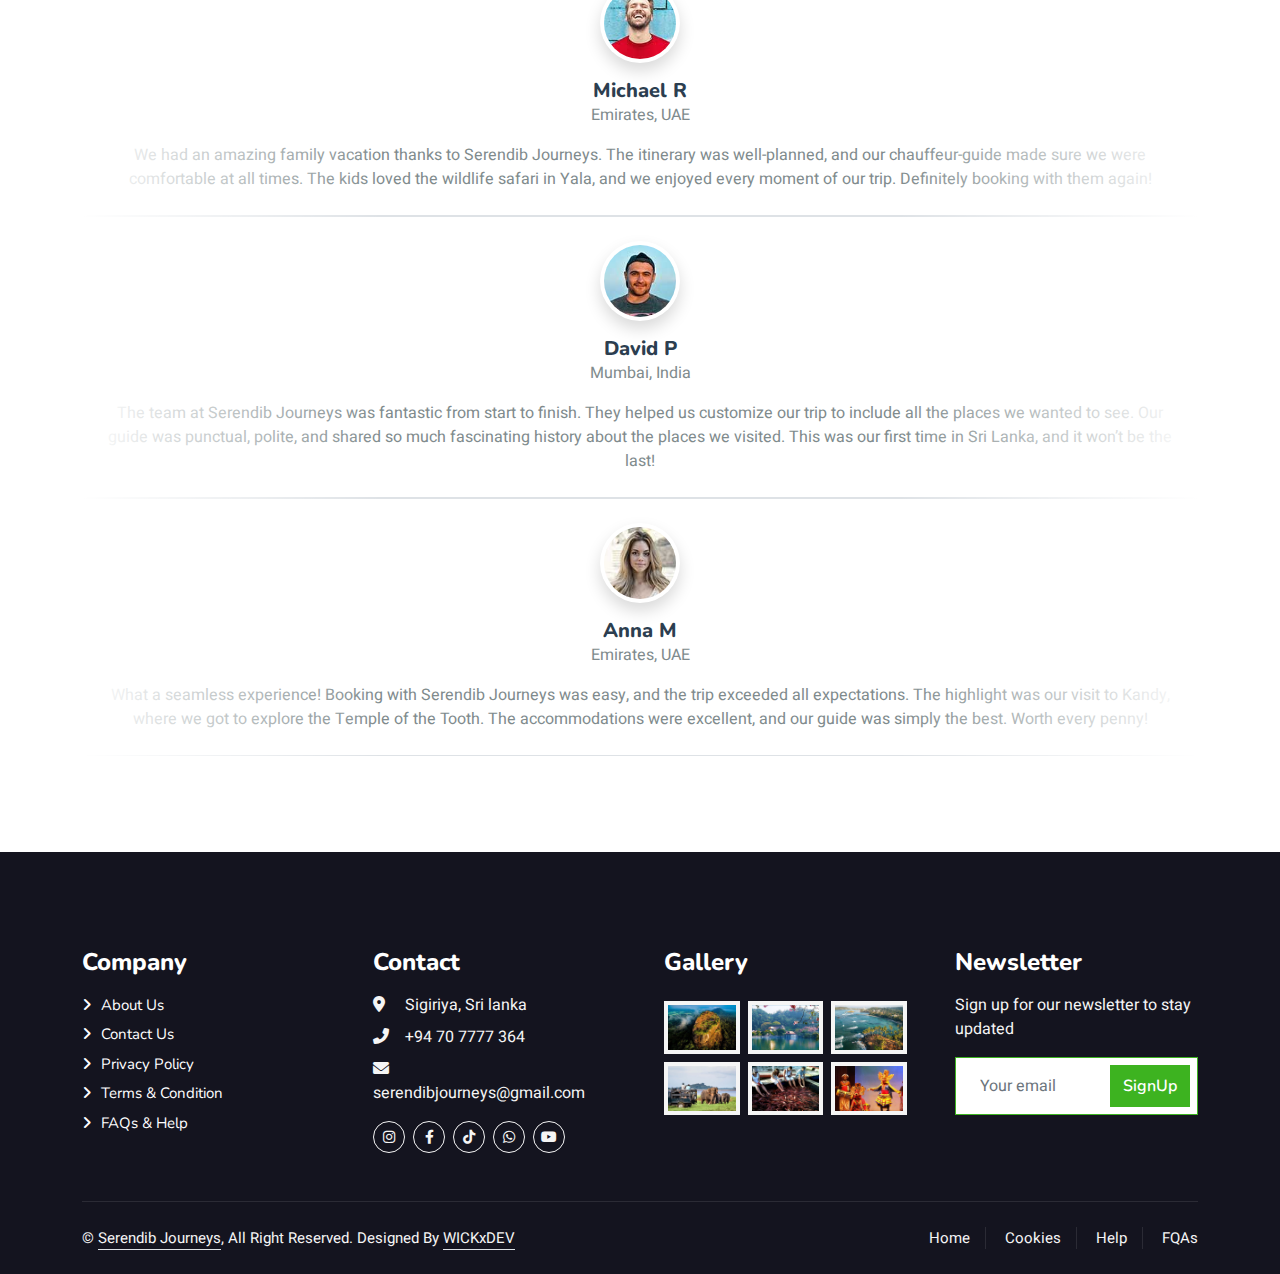
==== commit 1e48a920: "page Updated" ====
--- a/index.html
+++ b/index.html
@@ -144,7 +144,7 @@
         <a href="" class="navbar-brand p-0">
           <img src="img/logo-min.png" alt="Logo" />
         </a>
-        <h2 class="text-primary-new m-0">Serendib Journeys</h2>
+        <h2 class="text-primary-new-top m-0">Serendib Journeys</h2>
         <button
           class="navbar-toggler sticky-toggler"
           type="button"
--- a/css/style.css
+++ b/css/style.css
@@ -490,6 +490,68 @@
 
 .text-primary-new {
   font-family: "Pacifico", cursive; /* Fancy, stylish font */
+  font-size: 2.5rem; /* Larger font size for desktop */
+  letter-spacing: 2px; /* More spaced for a luxurious feel */
+  background: linear-gradient(45deg, #3db320, #4dff07); /* Gradient color */
+  -webkit-background-clip: text; /* Clip gradient to the text */
+  -webkit-text-fill-color: transparent; /* Transparent fill to show the gradient */
+  text-shadow: 4px 4px 8px rgba(0, 0, 0, 0.5),
+    0.5px 0.5px 0.5px rgba(0, 0, 0, 0.1), -1px -1px 0px rgba(255, 255, 255, 0.2); /* Layered shadows for thickness */
+  transition: transform 0.4s ease-in-out, text-shadow 0.4s ease-in-out,
+    letter-spacing 0.4s ease;
+  padding-bottom: 3px;
+}
+
+.text-primary-new:hover {
+  transform: scale(2.15) rotate(2deg); /* Scale up and rotate slightly on hover */
+  letter-spacing: 3px; /* Maintain spacing on hover for a dramatic effect */
+  text-shadow: 5px 5px 10px rgba(0, 0, 0, 0.5); /* Even bolder shadow on hover */
+}
+
+/* Media query for smaller devices */
+@media (max-width: 768px) {
+  .text-primary-new {
+    font-size: 2.5rem; /* Slightly smaller font for tablet and mobile */
+    letter-spacing: 3px; /* Adjust letter-spacing to fit smaller screens */
+  }
+
+  .text-primary-new:hover {
+    transform: scale(1.5) rotate(1deg); /* More subtle scale and rotation on smaller screens */
+  }
+}
+
+@media (max-width: 480px) {
+  .text-primary-new {
+    font-size: 2.3rem; /* Smaller font size for mobile screens */
+    letter-spacing: 3px; /* Adjusted for smaller screens */
+  }
+
+  .text-primary-new:hover {
+    transform: scale(1.2); /* Even more subtle scaling on mobile */
+    text-shadow: 3px 3px 6px rgba(0, 0, 0, 0.4); /* Adjust shadow for smaller displays */
+  }
+}
+
+.sticky-toggler {
+  position: sticky; /* Make the button sticky */
+  top: 20px; /* Distance from the top of the viewport */
+  z-index: 1050; /* Higher than other elements to ensure visibility */
+  border: none; /* Optional: remove border for a cleaner look */
+  border-radius: 5px; /* Optional: rounded corners */
+  padding: 5px; /* Optional: padding for better clickability */
+}
+
+.sticky-toggler:hover {
+  background-color: rgba(
+    255,
+    255,
+    255,
+    1
+  ); /* Optional: change background on hover */
+}
+
+.text-primary-new-top {
+  font-family: "Pacifico", cursive; /* Fancy, stylish font */
   font-size: 2.2rem; /* Larger font size for desktop */
   letter-spacing: 2px; /* More spaced for a luxurious feel */
   background: linear-gradient(45deg, #3db320, #4dff07); /* Gradient color */
@@ -502,7 +564,7 @@
   padding-bottom: 3px;
 }
 
-.text-primary-new:hover {
+.text-primary-new-top:hover {
   transform: scale(1.15) rotate(2deg); /* Scale up and rotate slightly on hover */
   letter-spacing: 2px; /* Maintain spacing on hover for a dramatic effect */
   text-shadow: 5px 5px 10px rgba(0, 0, 0, 0.5); /* Even bolder shadow on hover */
@@ -510,42 +572,24 @@
 
 /* Media query for smaller devices */
 @media (max-width: 768px) {
-  .text-primary-new {
+  .text-primary-new-top {
     font-size: 1.5rem; /* Slightly smaller font for tablet and mobile */
-    letter-spacing: 1.5px; /* Adjust letter-spacing to fit smaller screens */
-  }
-
-  .text-primary-new:hover {
+    letter-spacing: 3px; /* Adjust letter-spacing to fit smaller screens */
+  }
+
+  .text-primary-new-top:hover {
     transform: scale(1.1) rotate(1deg); /* More subtle scale and rotation on smaller screens */
   }
 }
 
 @media (max-width: 480px) {
-  .text-primary-new {
+  .text-primary-new-top {
     font-size: 1.3rem; /* Smaller font size for mobile screens */
-    letter-spacing: 1px; /* Adjusted for smaller screens */
-  }
-
-  .text-primary-new:hover {
+    letter-spacing: 3px; /* Adjusted for smaller screens */
+  }
+
+  .text-primary-new-top:hover {
     transform: scale(1.05); /* Even more subtle scaling on mobile */
     text-shadow: 3px 3px 6px rgba(0, 0, 0, 0.4); /* Adjust shadow for smaller displays */
   }
 }
-
-.sticky-toggler {
-  position: sticky; /* Make the button sticky */
-  top: 20px; /* Distance from the top of the viewport */
-  z-index: 1050; /* Higher than other elements to ensure visibility */
-  border: none; /* Optional: remove border for a cleaner look */
-  border-radius: 5px; /* Optional: rounded corners */
-  padding: 5px; /* Optional: padding for better clickability */
-}
-
-.sticky-toggler:hover {
-  background-color: rgba(
-    255,
-    255,
-    255,
-    1
-  ); /* Optional: change background on hover */
-}
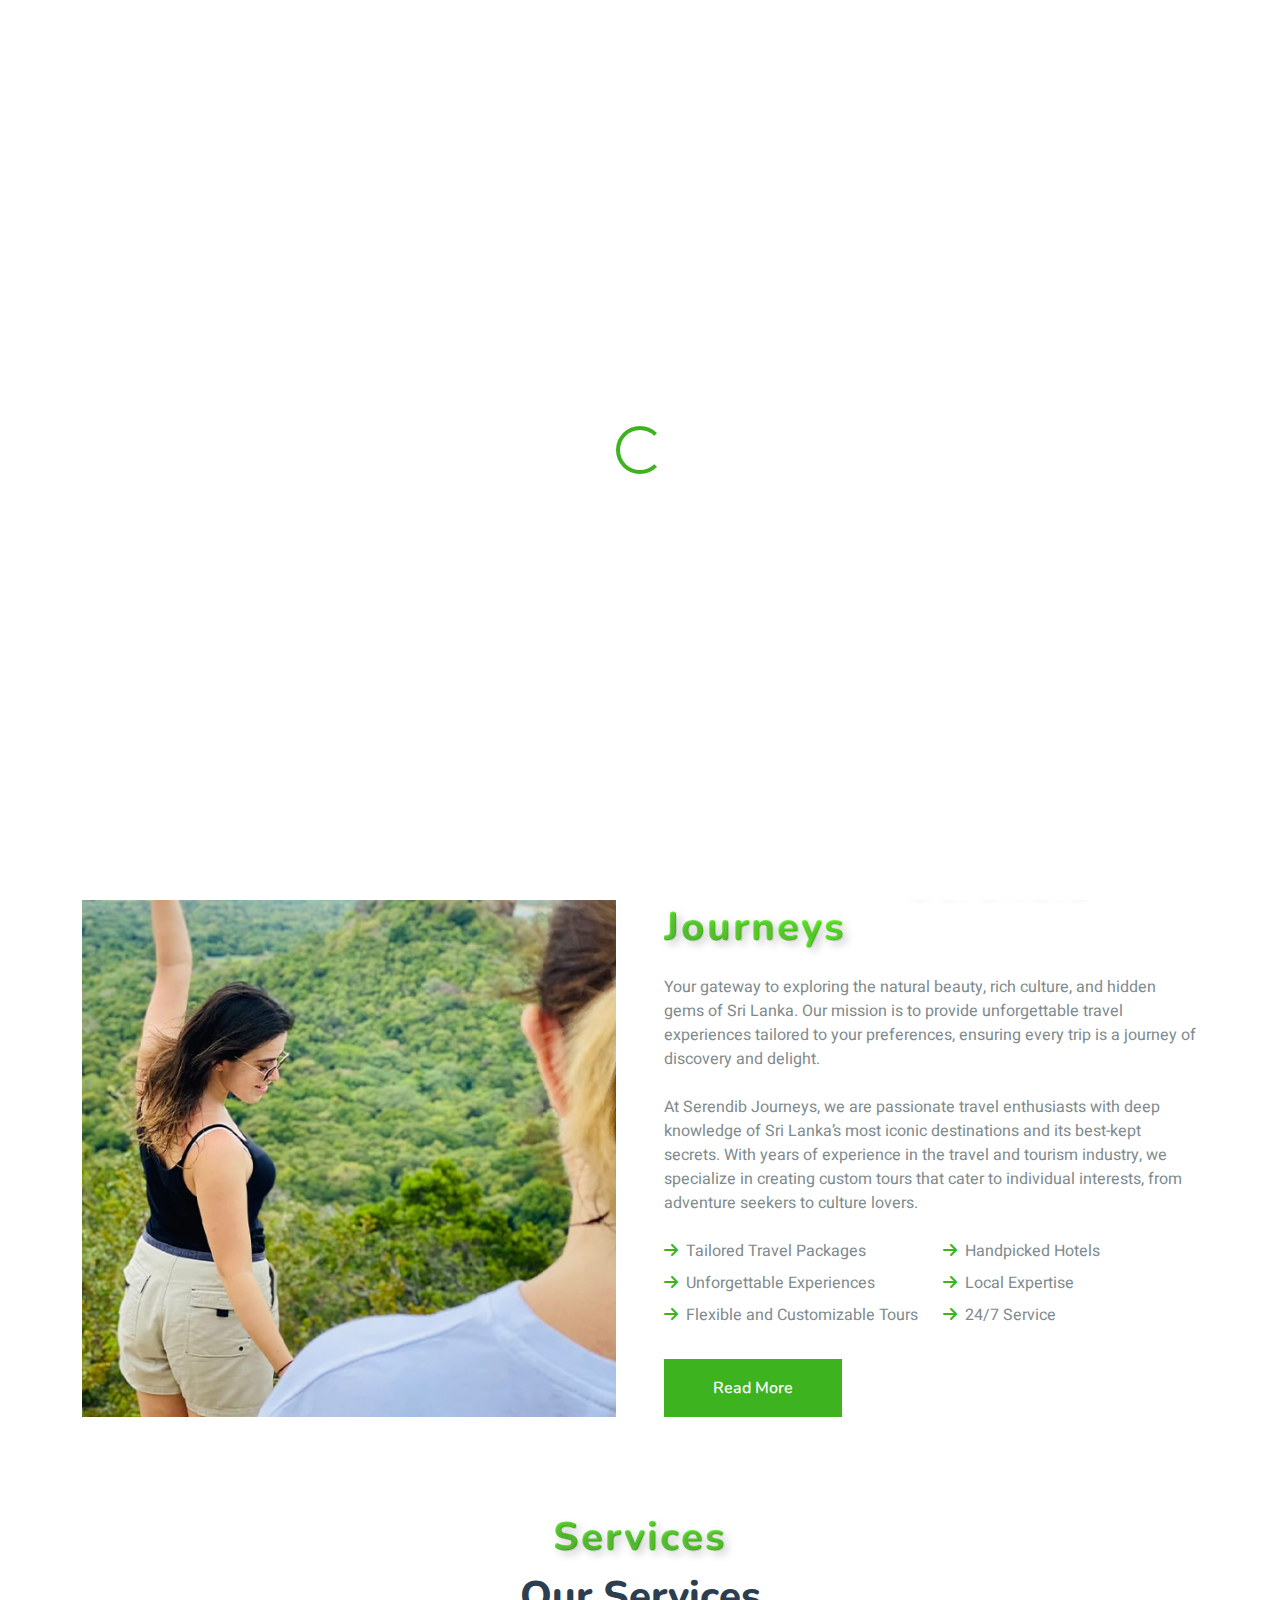
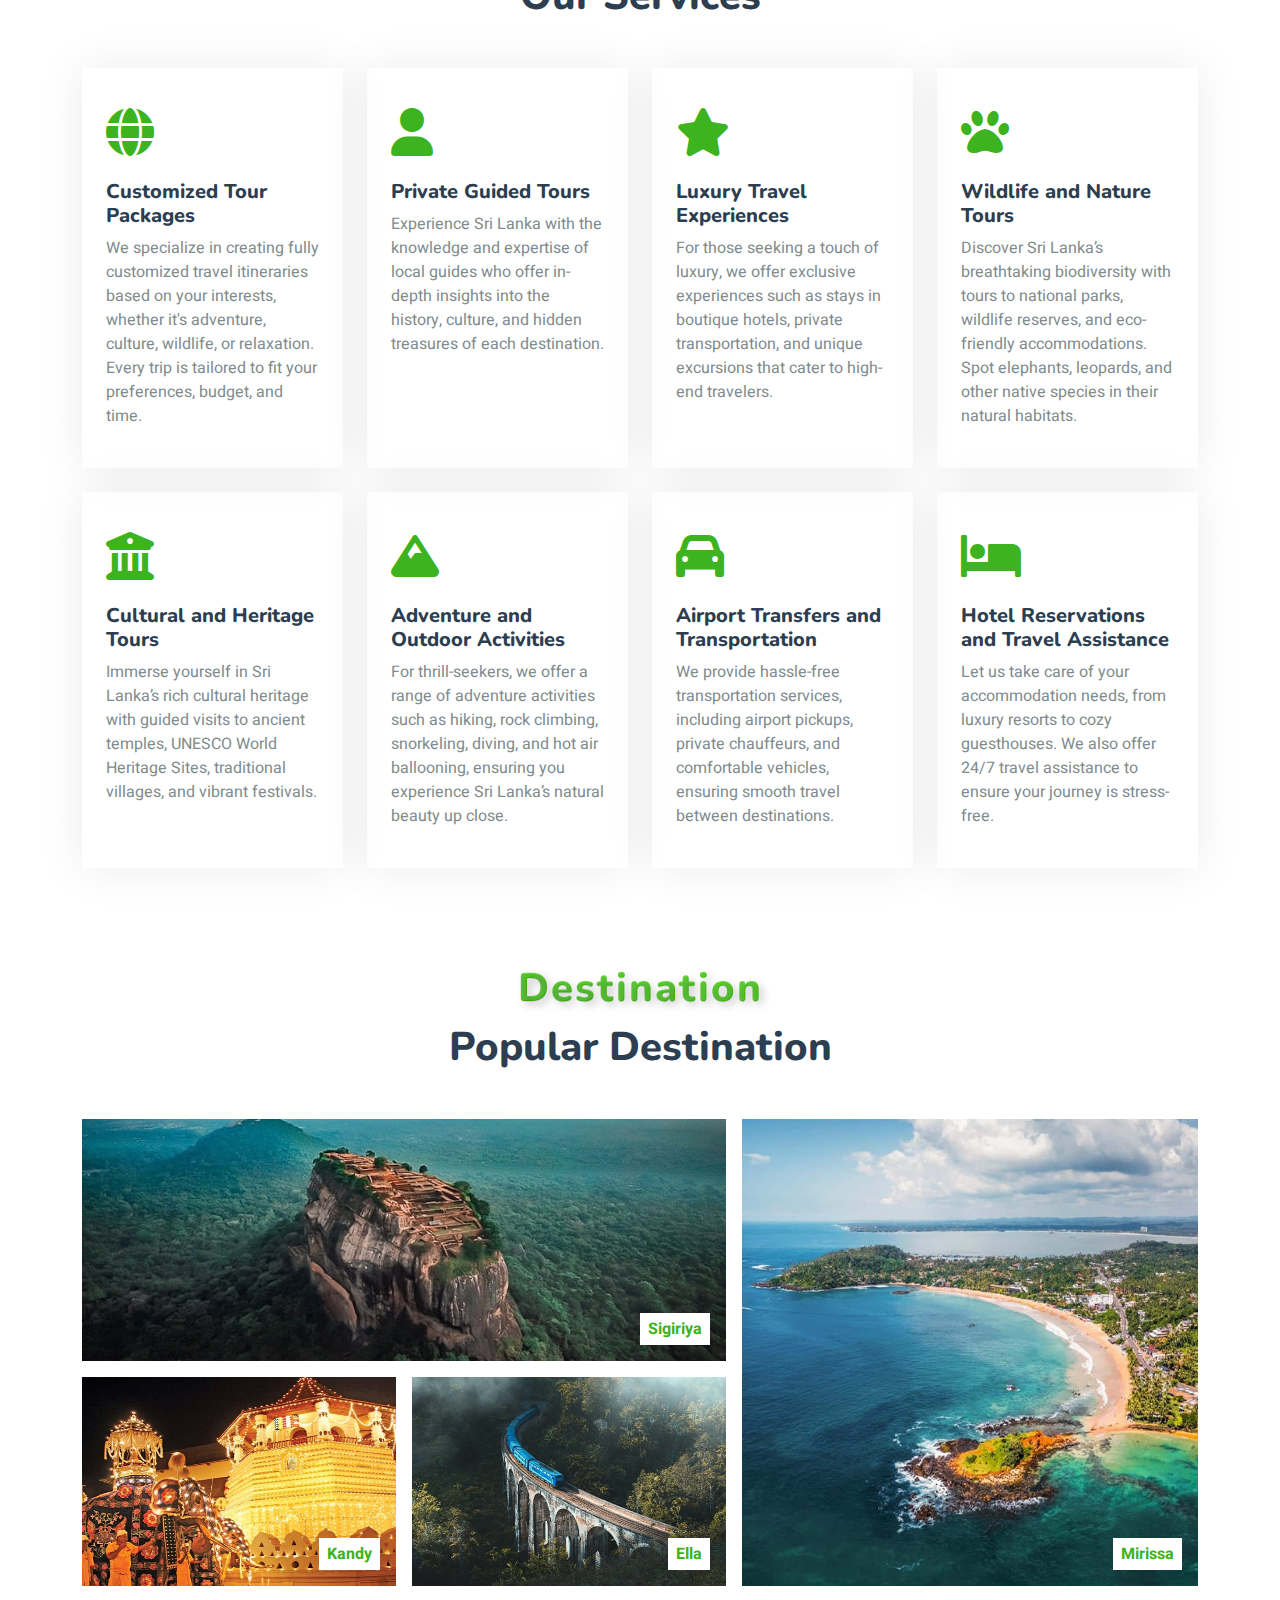
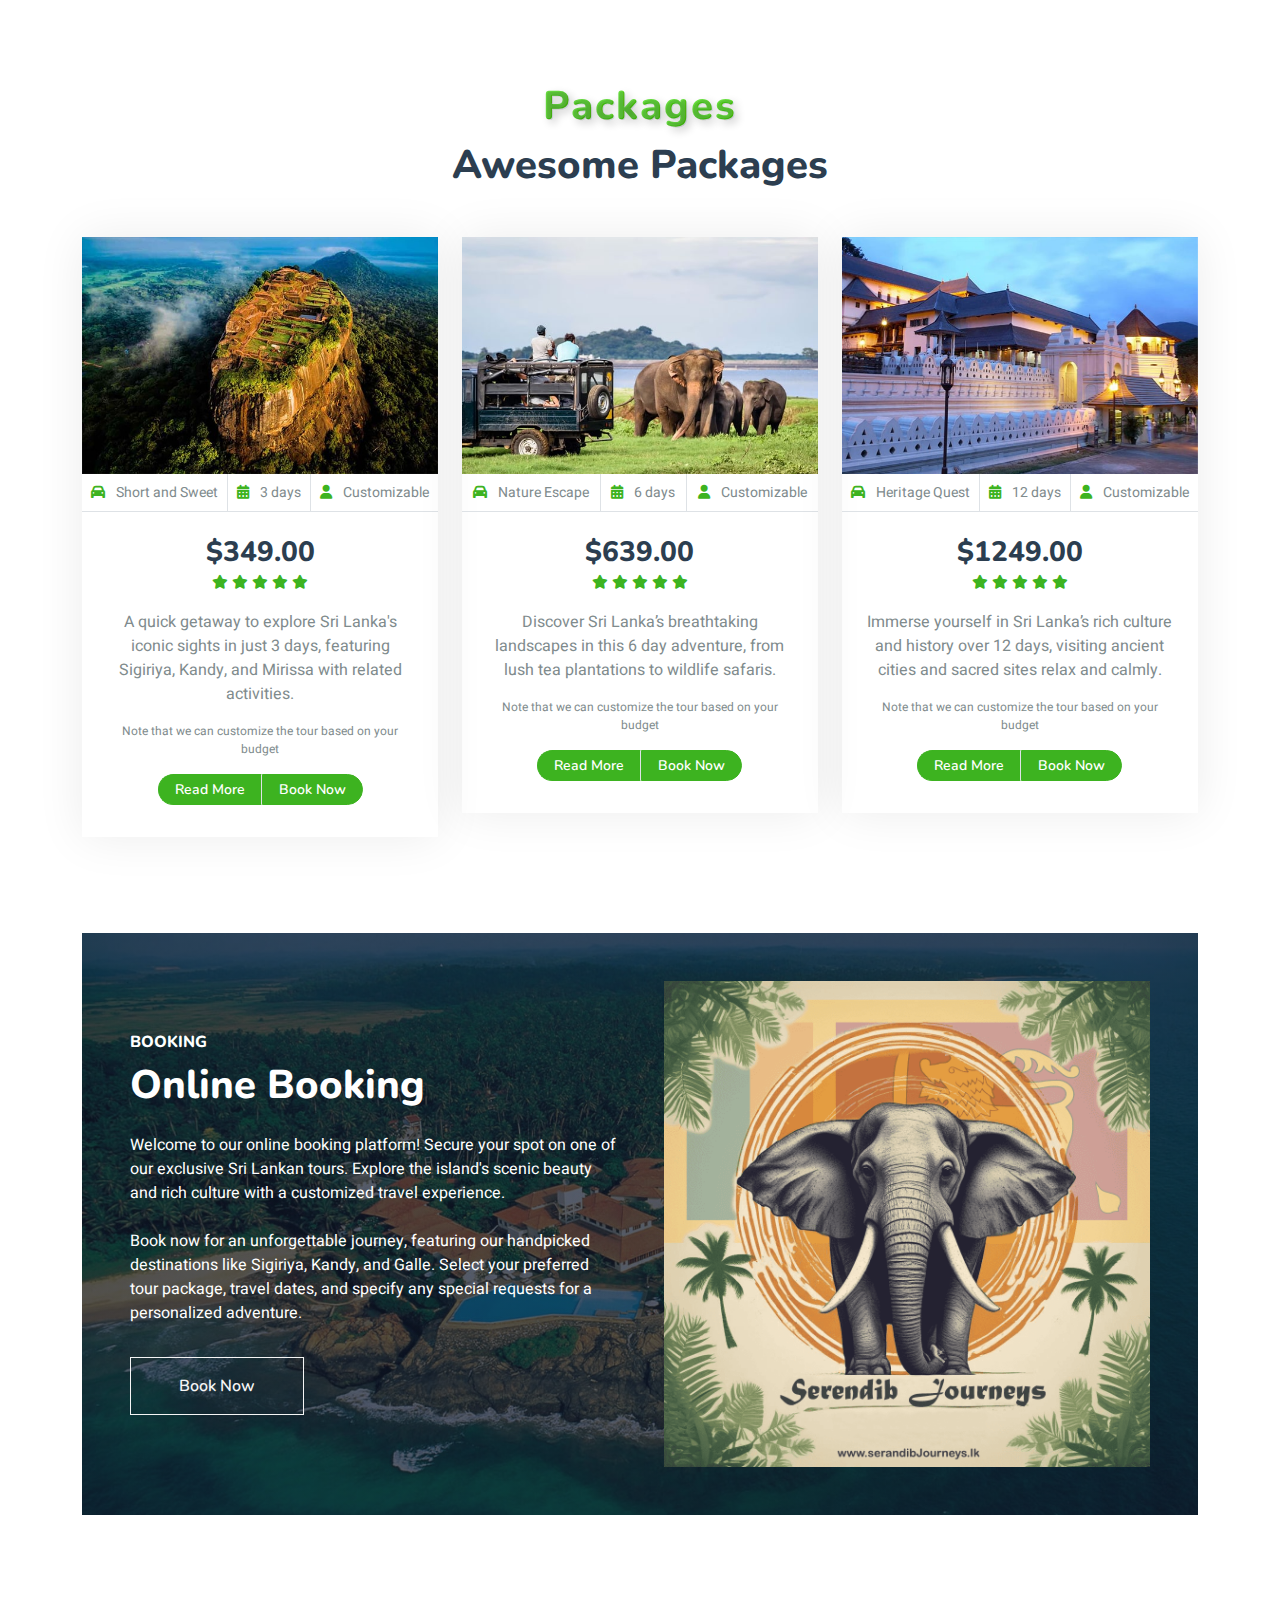
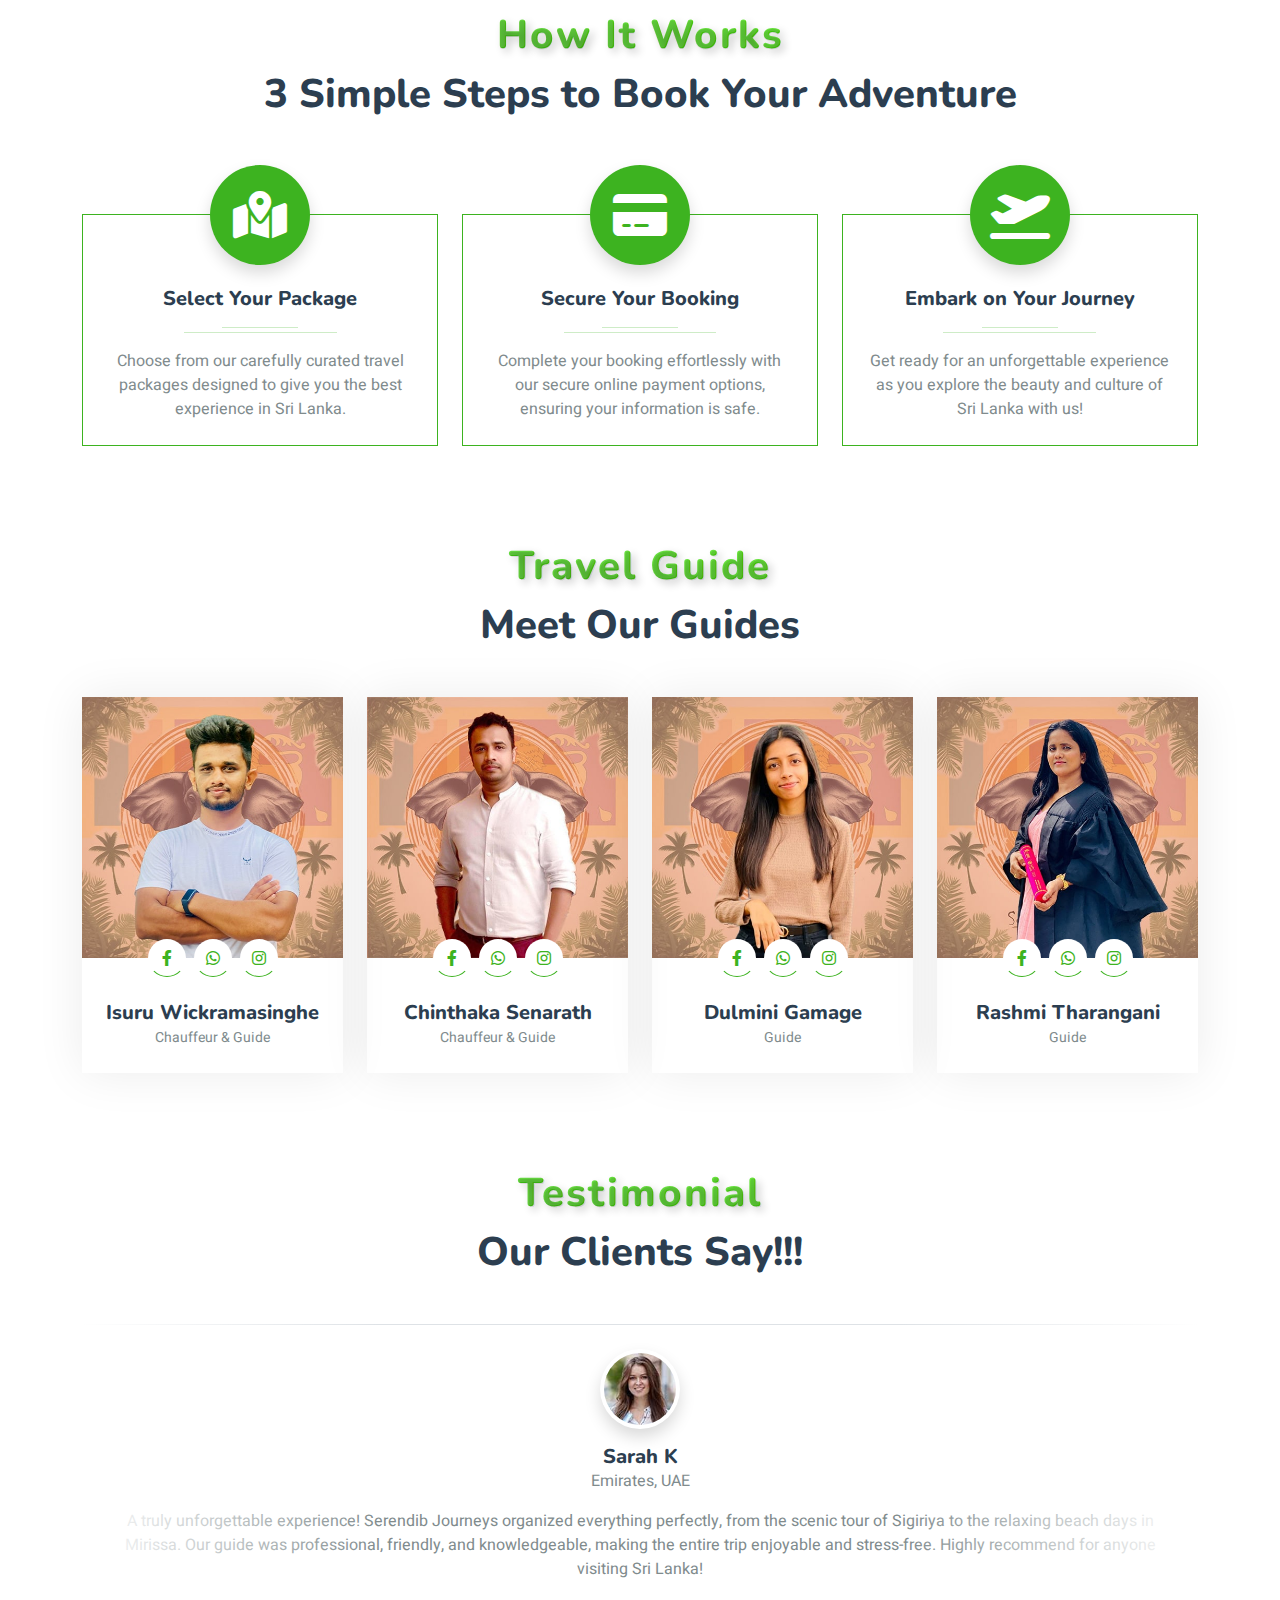
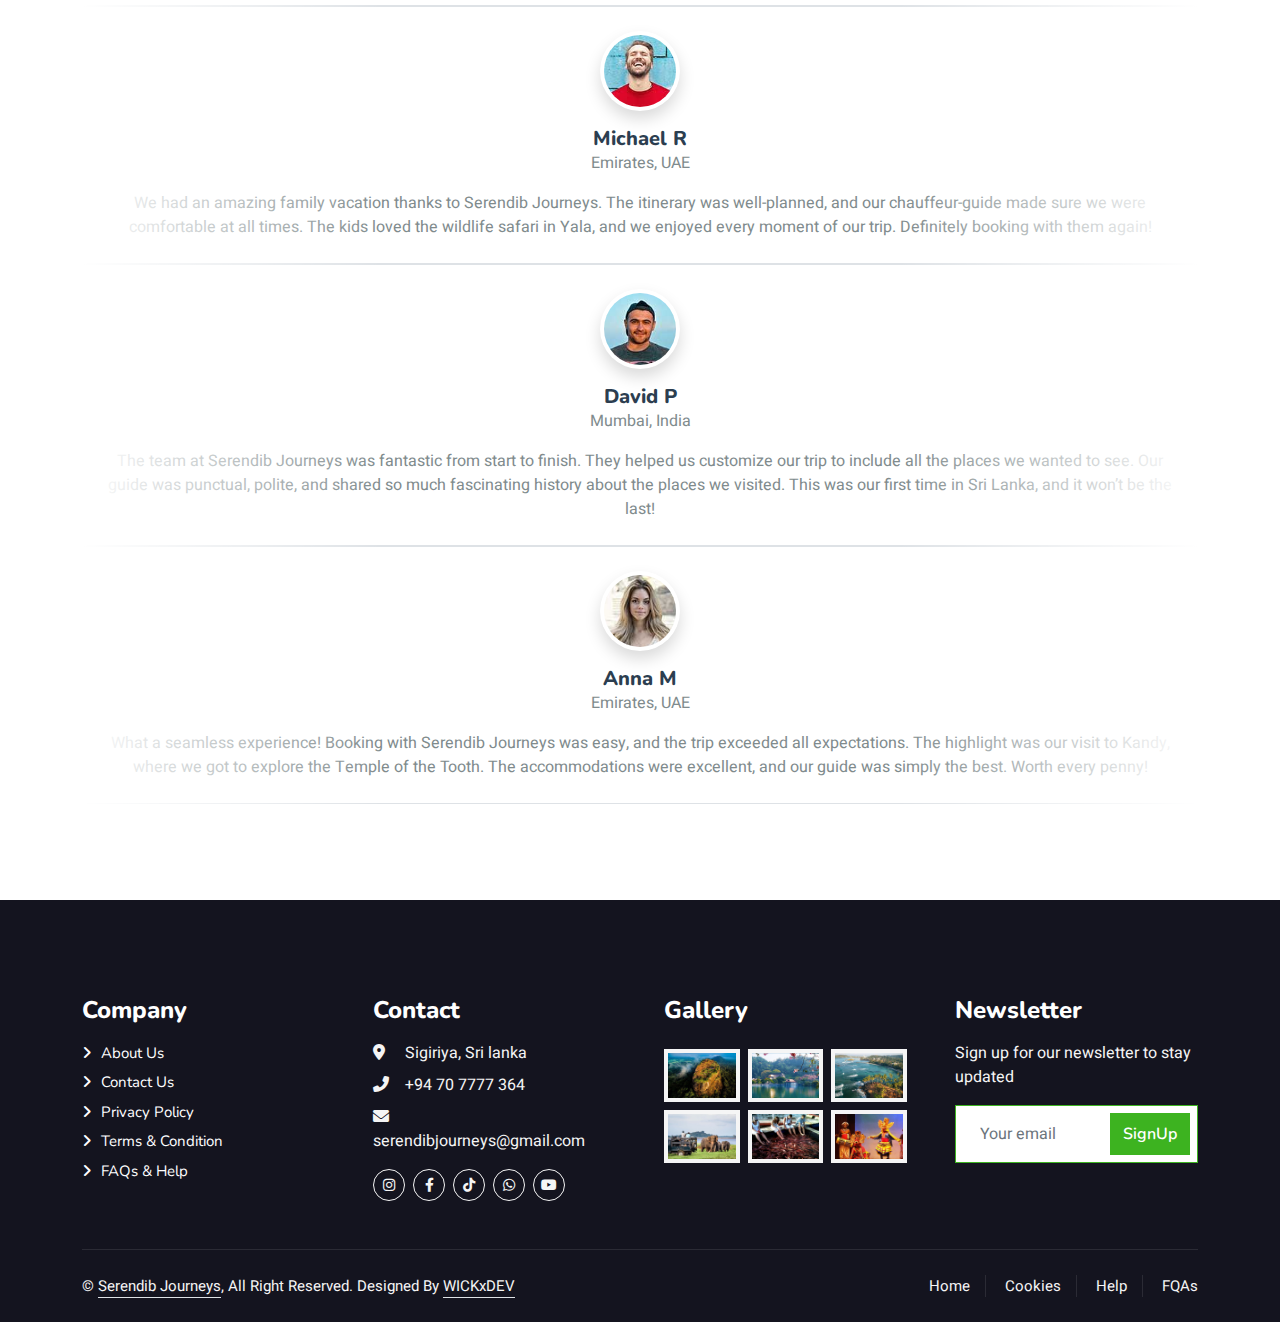
==== commit f8029cd5: "style Updated" ====
--- a/index.html
+++ b/index.html
@@ -151,7 +151,7 @@
           data-bs-toggle="collapse"
           data-bs-target="#navbarCollapse"
         >
-          <span class="navbar-toggler-icon"></span>
+          <span class="fa fa-bars"></span>
         </button>
 
         <div class="collapse navbar-collapse" id="navbarCollapse">
--- a/css/style.css
+++ b/css/style.css
@@ -222,6 +222,7 @@
 .service-item {
   box-shadow: 0 0 45px rgba(0, 0, 0, 0.08);
   transition: 0.5s;
+  height: 100%;
 }
 
 .service-item:hover {
@@ -486,16 +487,14 @@
   transform: scale(1.05); /* Scale up on hover for effect */
 }
 
-@import url("https://fonts.googleapis.com/css2?family=Pacifico&display=swap");
-
 .text-primary-new {
-  font-family: "Pacifico", cursive; /* Fancy, stylish font */
+  font-family: "Nunito", sans-serif; /* Fancy, stylish font */
   font-size: 2.5rem; /* Larger font size for desktop */
   letter-spacing: 2px; /* More spaced for a luxurious feel */
   background: linear-gradient(45deg, #3db320, #4dff07); /* Gradient color */
   -webkit-background-clip: text; /* Clip gradient to the text */
   -webkit-text-fill-color: transparent; /* Transparent fill to show the gradient */
-  text-shadow: 4px 4px 8px rgba(0, 0, 0, 0.5),
+  text-shadow: 4px 4px 8px rgba(0, 0, 0, 0.199),
     0.5px 0.5px 0.5px rgba(0, 0, 0, 0.1), -1px -1px 0px rgba(255, 255, 255, 0.2); /* Layered shadows for thickness */
   transition: transform 0.4s ease-in-out, text-shadow 0.4s ease-in-out,
     letter-spacing 0.4s ease;
@@ -505,7 +504,7 @@
 .text-primary-new:hover {
   transform: scale(2.15) rotate(2deg); /* Scale up and rotate slightly on hover */
   letter-spacing: 3px; /* Maintain spacing on hover for a dramatic effect */
-  text-shadow: 5px 5px 10px rgba(0, 0, 0, 0.5); /* Even bolder shadow on hover */
+  text-shadow: 5px 5px 10px rgba(0, 0, 0, 0); /* Even bolder shadow on hover */
 }
 
 /* Media query for smaller devices */
@@ -528,7 +527,7 @@
 
   .text-primary-new:hover {
     transform: scale(1.2); /* Even more subtle scaling on mobile */
-    text-shadow: 3px 3px 6px rgba(0, 0, 0, 0.4); /* Adjust shadow for smaller displays */
+    text-shadow: 3px 3px 6px rgba(0, 0, 0, 0); /* Adjust shadow for smaller displays */
   }
 }
 
@@ -551,14 +550,14 @@
 }
 
 .text-primary-new-top {
-  font-family: "Pacifico", cursive; /* Fancy, stylish font */
+  font-family: "Shadows Into Light", cursive; /* stylish fonts */
   font-size: 2.2rem; /* Larger font size for desktop */
   letter-spacing: 2px; /* More spaced for a luxurious feel */
   background: linear-gradient(45deg, #3db320, #4dff07); /* Gradient color */
   -webkit-background-clip: text; /* Clip gradient to the text */
   -webkit-text-fill-color: transparent; /* Transparent fill to show the gradient */
-  text-shadow: 4px 4px 8px rgba(0, 0, 0, 0.5), 1px 1px 0px rgba(0, 0, 0, 0.2),
-    -1px -1px 0px rgba(255, 255, 255, 0.2); /* Layered shadows for thickness */
+  text-shadow: 4px 4px 8px rgba(0, 0, 0, 0.295),
+    0.5px 0.5px 0px rgba(0, 0, 0, 0.164), -1px -1px 0px rgba(255, 255, 255, 0.2); /* Layered shadows for thickness */
   transition: transform 0.4s ease-in-out, text-shadow 0.4s ease-in-out,
     letter-spacing 0.4s ease;
   padding-bottom: 3px;
@@ -567,7 +566,7 @@
 .text-primary-new-top:hover {
   transform: scale(1.15) rotate(2deg); /* Scale up and rotate slightly on hover */
   letter-spacing: 2px; /* Maintain spacing on hover for a dramatic effect */
-  text-shadow: 5px 5px 10px rgba(0, 0, 0, 0.5); /* Even bolder shadow on hover */
+  text-shadow: 5px 5px 10px rgba(0, 0, 0, 0.089); /* Even bolder shadow on hover */
 }
 
 /* Media query for smaller devices */
@@ -590,6 +589,6 @@
 
   .text-primary-new-top:hover {
     transform: scale(1.05); /* Even more subtle scaling on mobile */
-    text-shadow: 3px 3px 6px rgba(0, 0, 0, 0.4); /* Adjust shadow for smaller displays */
-  }
-}
+    text-shadow: 3px 3px 6px rgba(0, 0, 0, 0.233); /* Adjust shadow for smaller displays */
+  }
+}
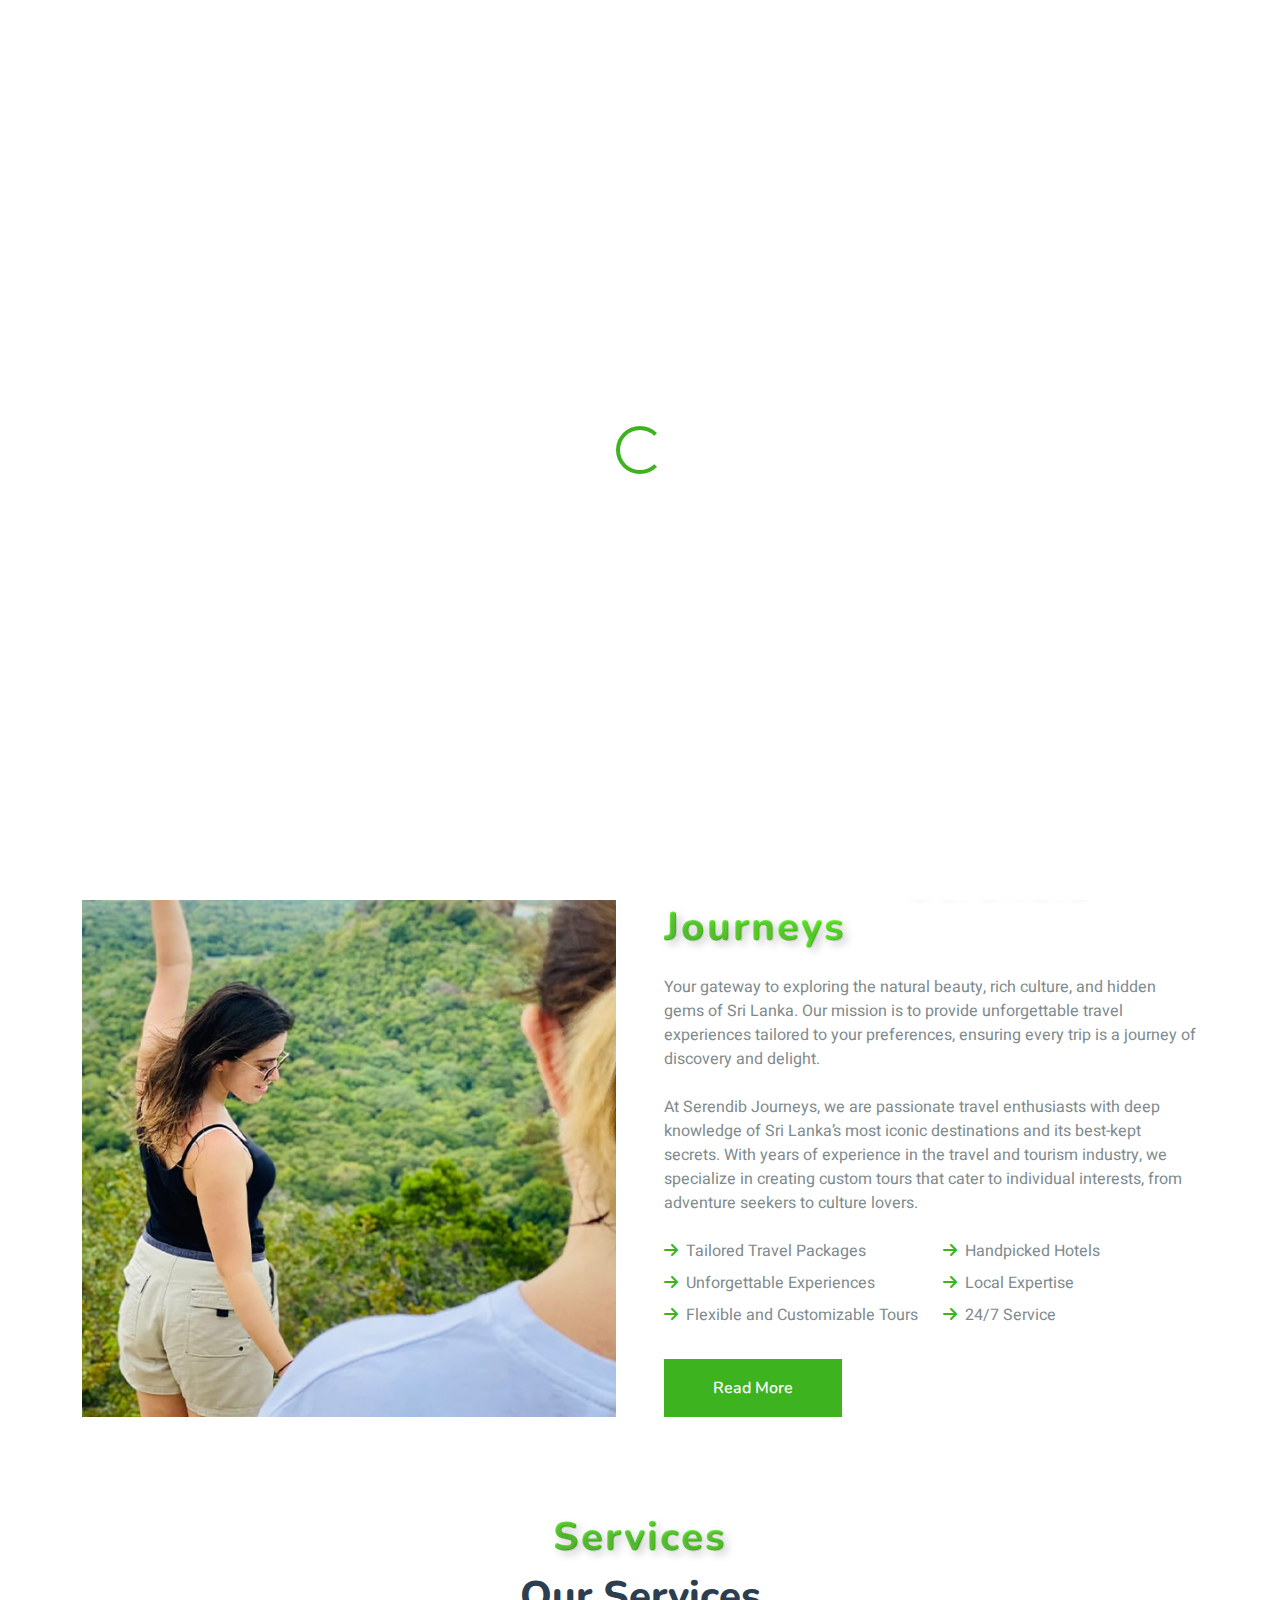
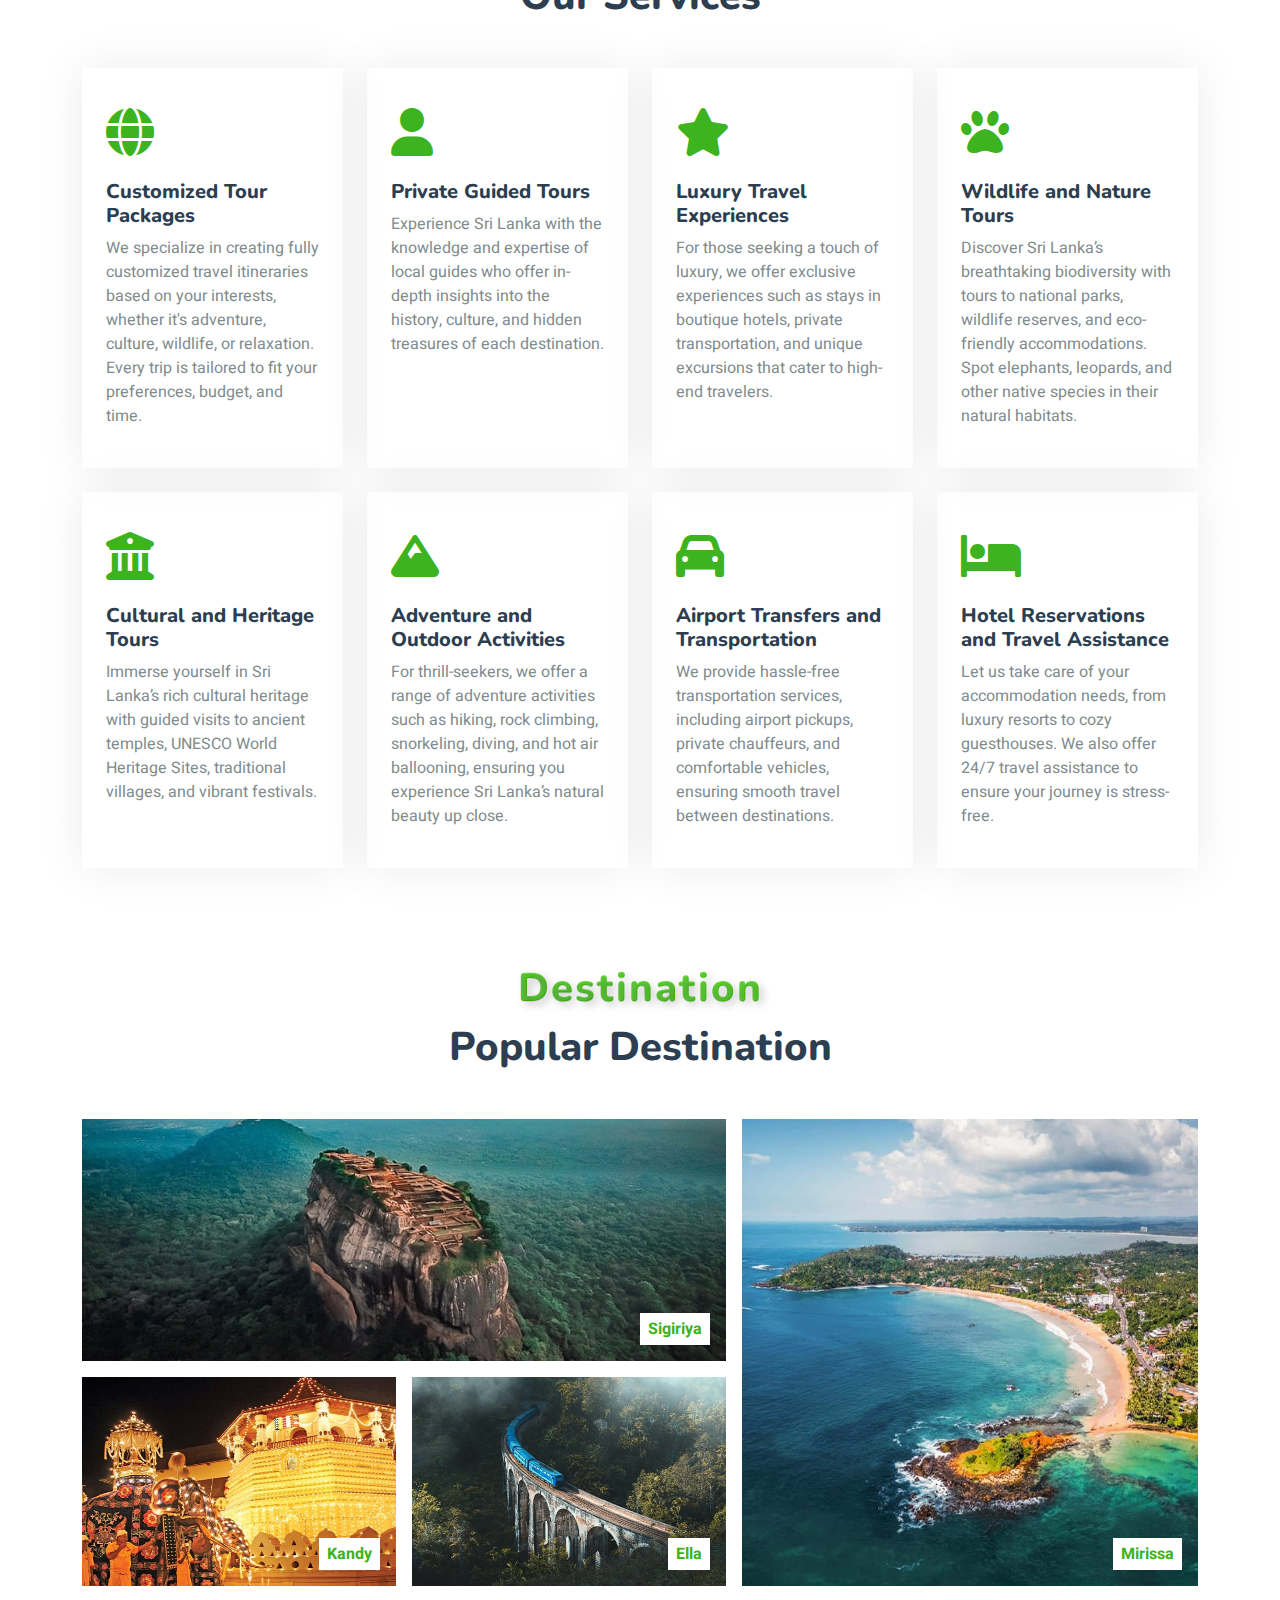
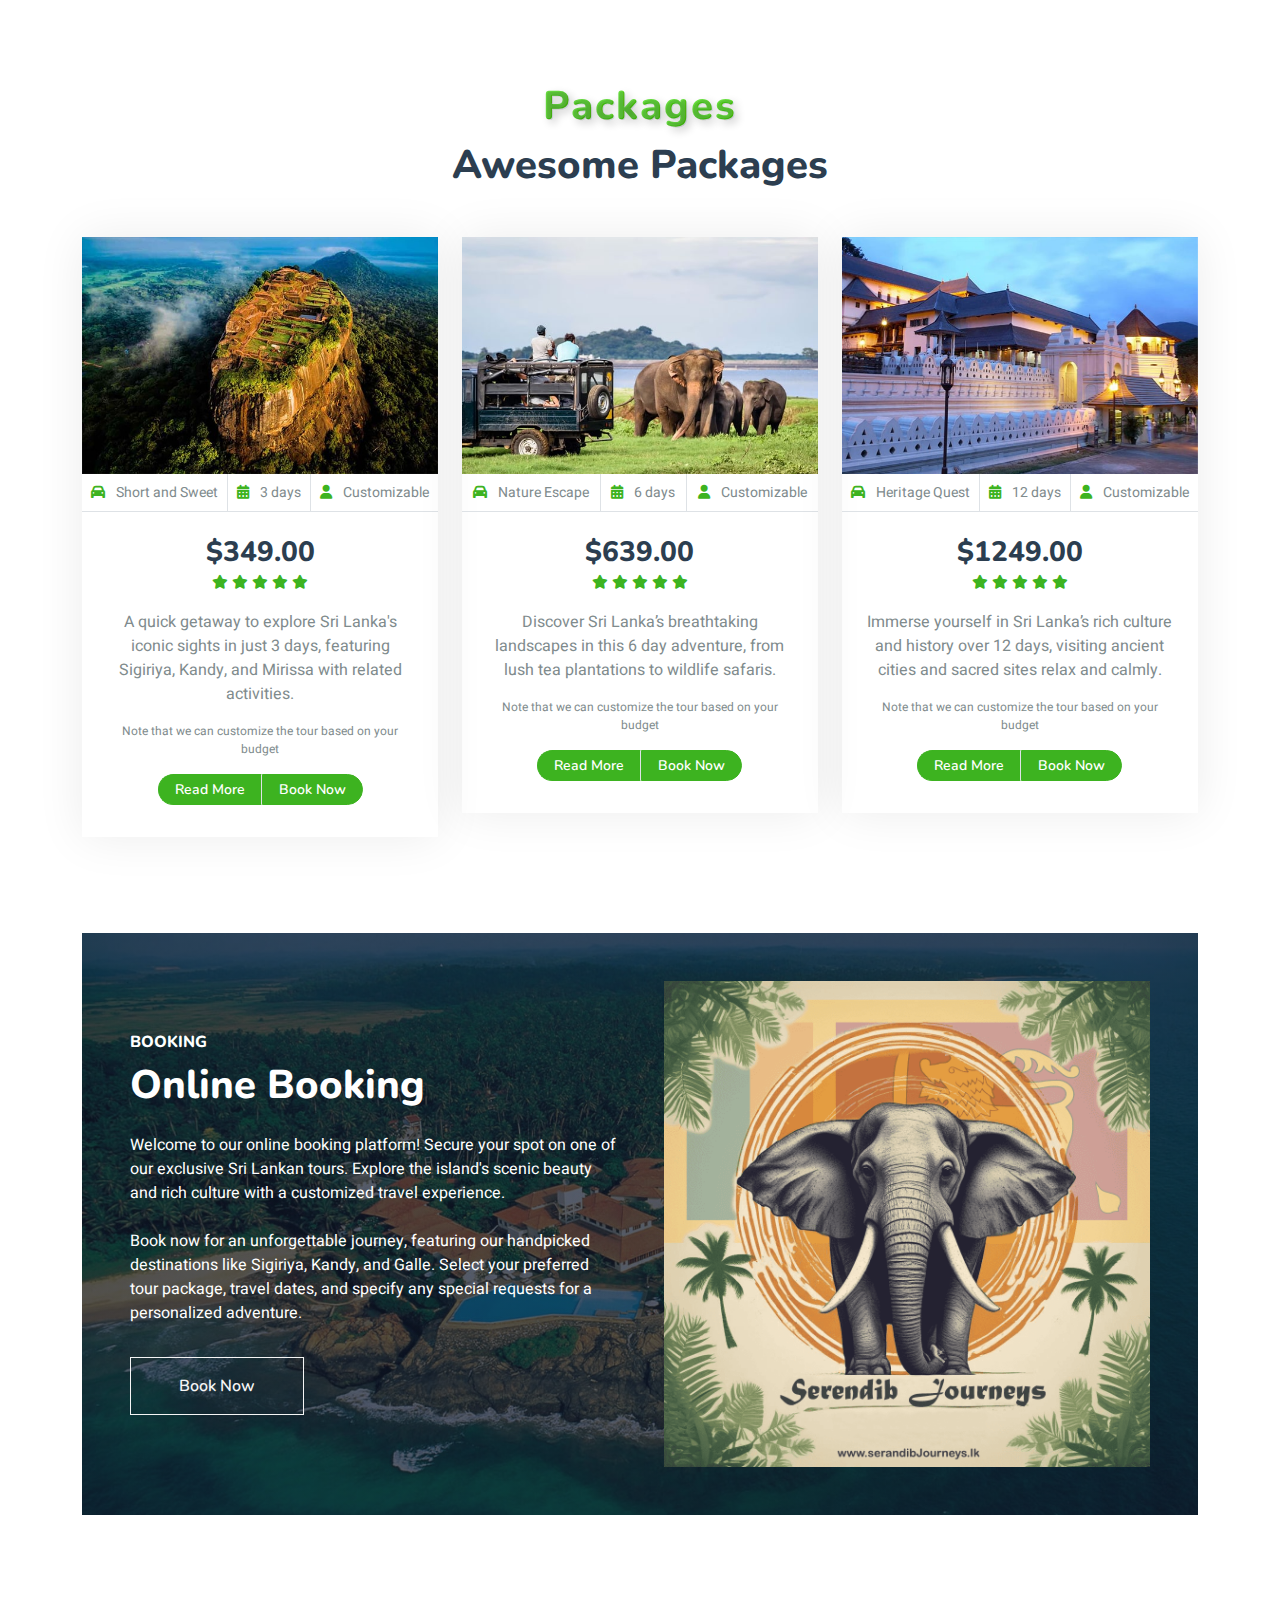
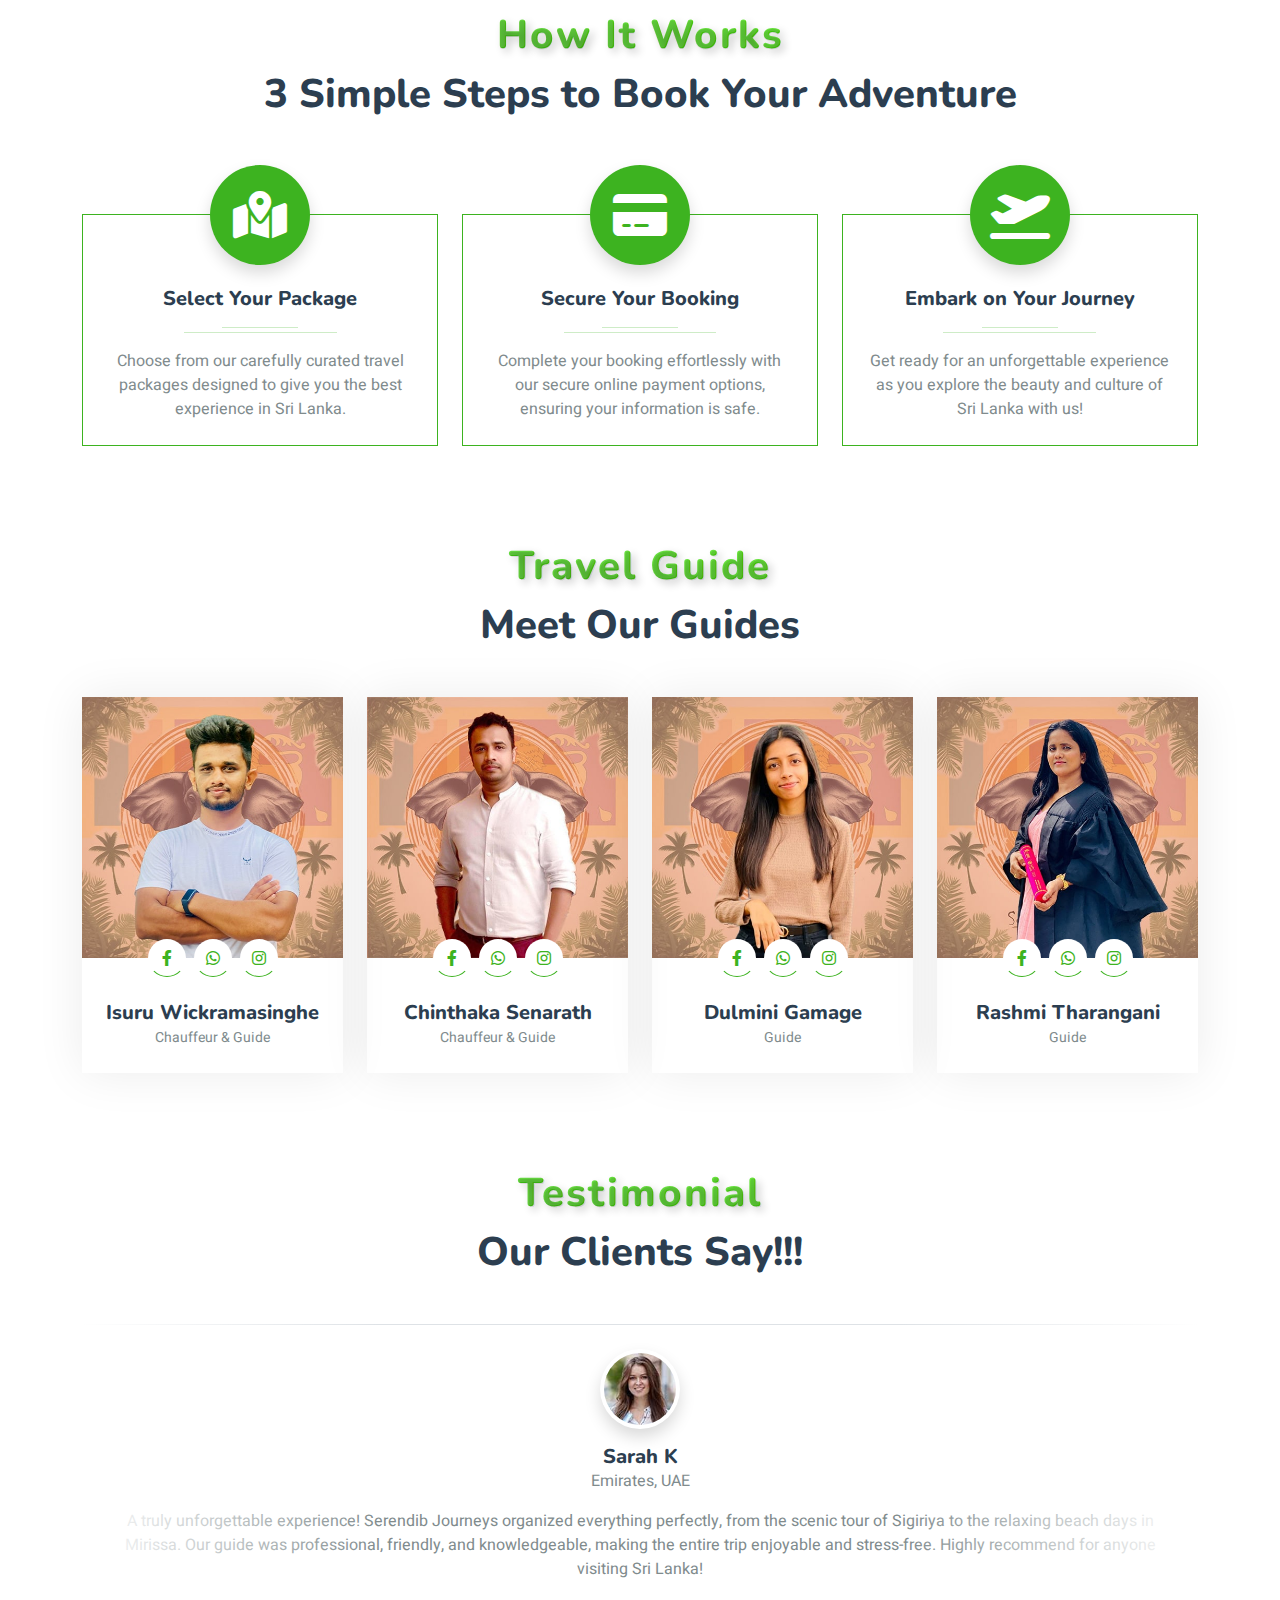
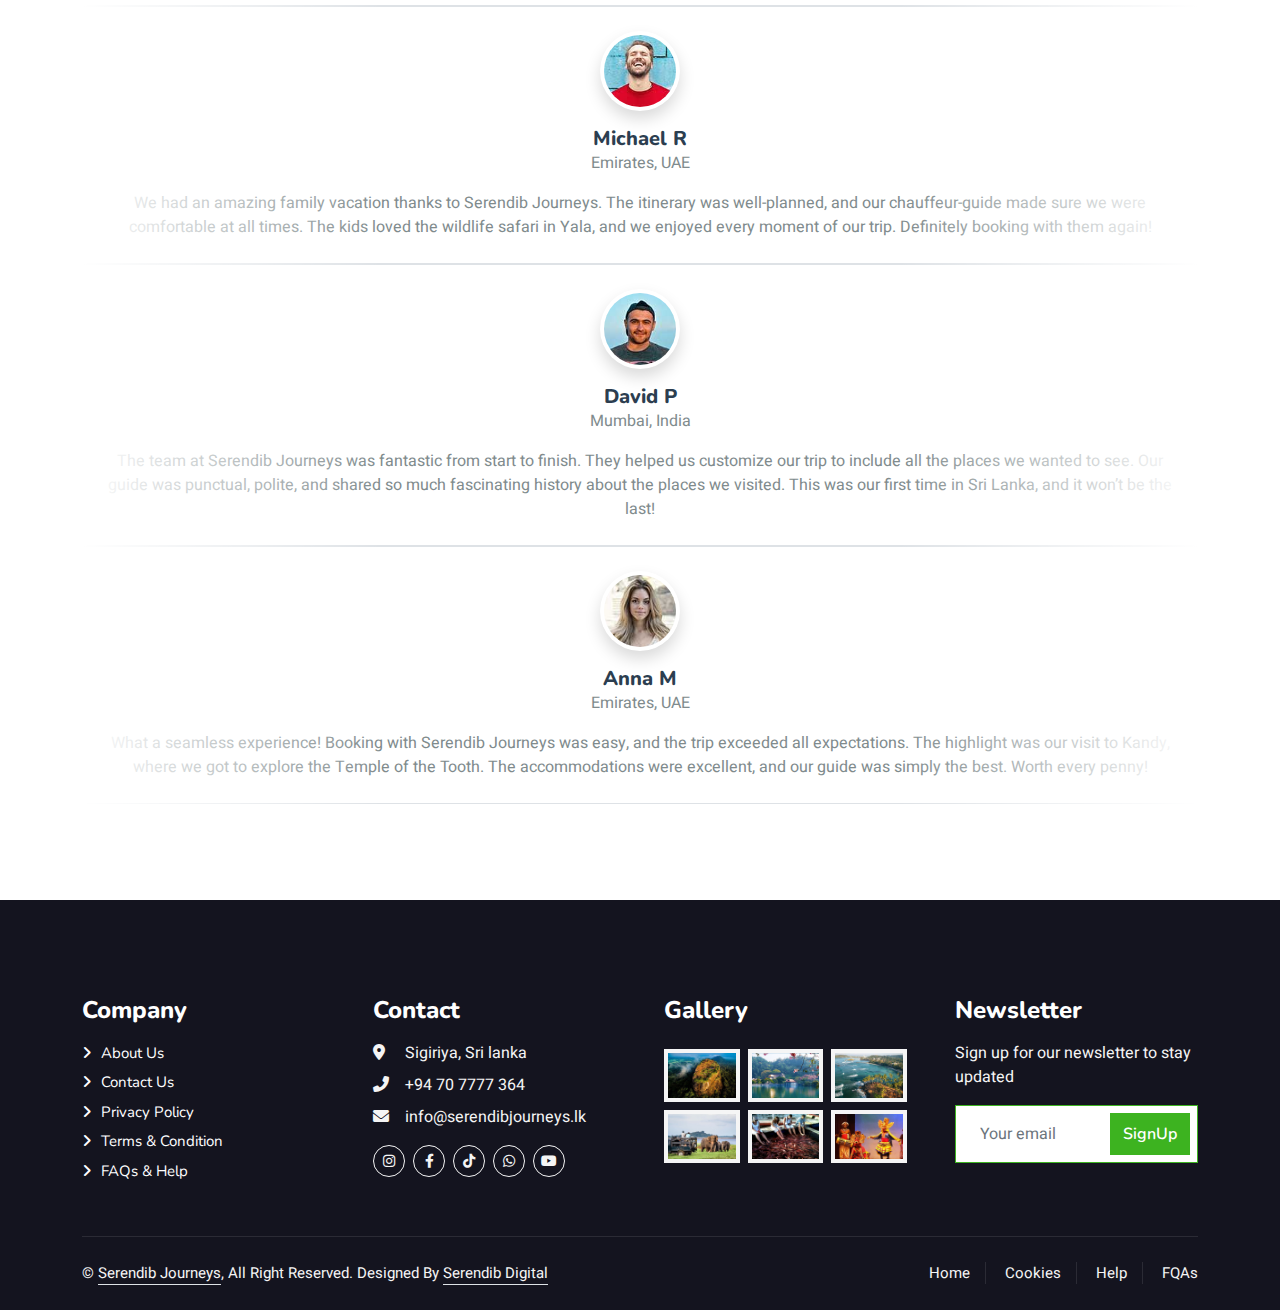
==== commit 9ce540db: "Updated" ====
--- a/index.html
+++ b/index.html
@@ -14,7 +14,24 @@
     />
 
     <!-- Favicon -->
-    <link href="img/logo.png" rel="icon" />
+    <link
+      rel="apple-touch-icon"
+      sizes="180x180"
+      href="img/favicon_io/apple-touch-icon.png"
+    />
+    <link
+      rel="icon"
+      type="image/png"
+      sizes="32x32"
+      href="img/favicon_io/favicon-32x32.png"
+    />
+    <link
+      rel="icon"
+      type="image/png"
+      sizes="16x16"
+      href="img/favicon_io/favicon-16x16.png"
+    />
+    <link rel="manifest" href="img/favicon_io/site.webmanifest" />
 
     <!-- Google Web Fonts -->
     <link rel="preconnect" href="https://fonts.googleapis.com" />
@@ -89,7 +106,7 @@
             >
             <small class="text-light"
               ><i class="fa fa-envelope-open me-2"></i
-              >serendibjourneys@gmail.com</small
+              >info@serendibjourneys.lk</small
             >
           </div>
         </div>
@@ -1200,7 +1217,7 @@
               <i class="fa fa-phone-alt me-3"></i>+94 70 7777 364
             </p>
             <p class="mb-2">
-              <i class="fa fa-envelope me-3"></i>serendibjourneys@gmail.com
+              <i class="fa fa-envelope me-3"></i>info@serendibjourneys.lk
             </p>
             <div class="d-flex pt-2">
               <a
@@ -1312,7 +1329,7 @@
             <div class="col-md-6 text-center text-md-start mb-3 mb-md-0">
               &copy; <a class="border-bottom" href="#">Serendib Journeys</a>,
               All Right Reserved. Designed By
-              <a class="border-bottom" href="">WICKxDEV</a>
+              <a class="border-bottom" href="">Serendib Digital</a>
             </div>
             <div class="col-md-6 text-center text-md-end">
               <div class="footer-menu">
--- a/css/style.css
+++ b/css/style.css
@@ -556,8 +556,8 @@
   background: linear-gradient(45deg, #3db320, #4dff07); /* Gradient color */
   -webkit-background-clip: text; /* Clip gradient to the text */
   -webkit-text-fill-color: transparent; /* Transparent fill to show the gradient */
-  text-shadow: 4px 4px 8px rgba(0, 0, 0, 0.295),
-    0.5px 0.5px 0px rgba(0, 0, 0, 0.164), -1px -1px 0px rgba(255, 255, 255, 0.2); /* Layered shadows for thickness */
+  text-shadow: 4px 4px 8px rgba(0, 0, 0, 0.199),
+    0.5px 0.5px 0.5px rgba(0, 0, 0, 0.1), -1px -1px 0px rgba(255, 255, 255, 0.2); /* Layered shadows for thickness */
   transition: transform 0.4s ease-in-out, text-shadow 0.4s ease-in-out,
     letter-spacing 0.4s ease;
   padding-bottom: 3px;
